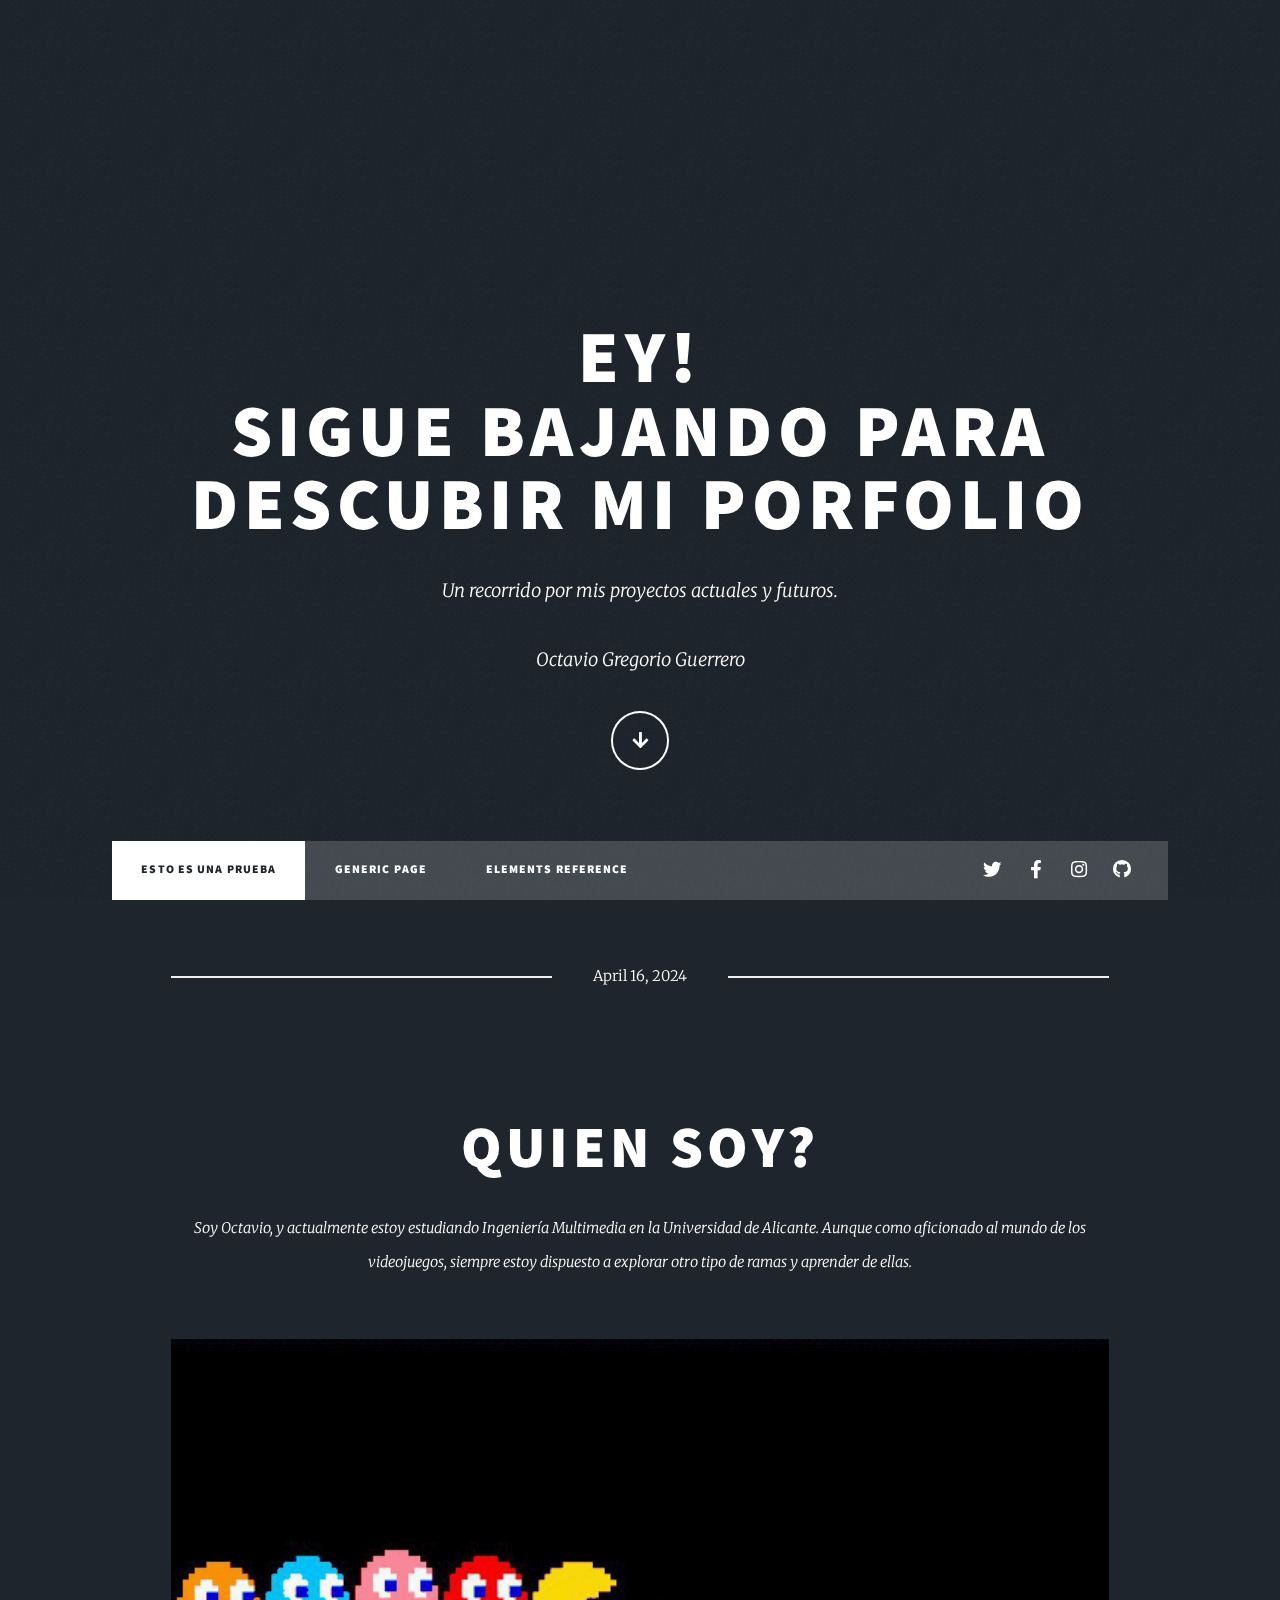
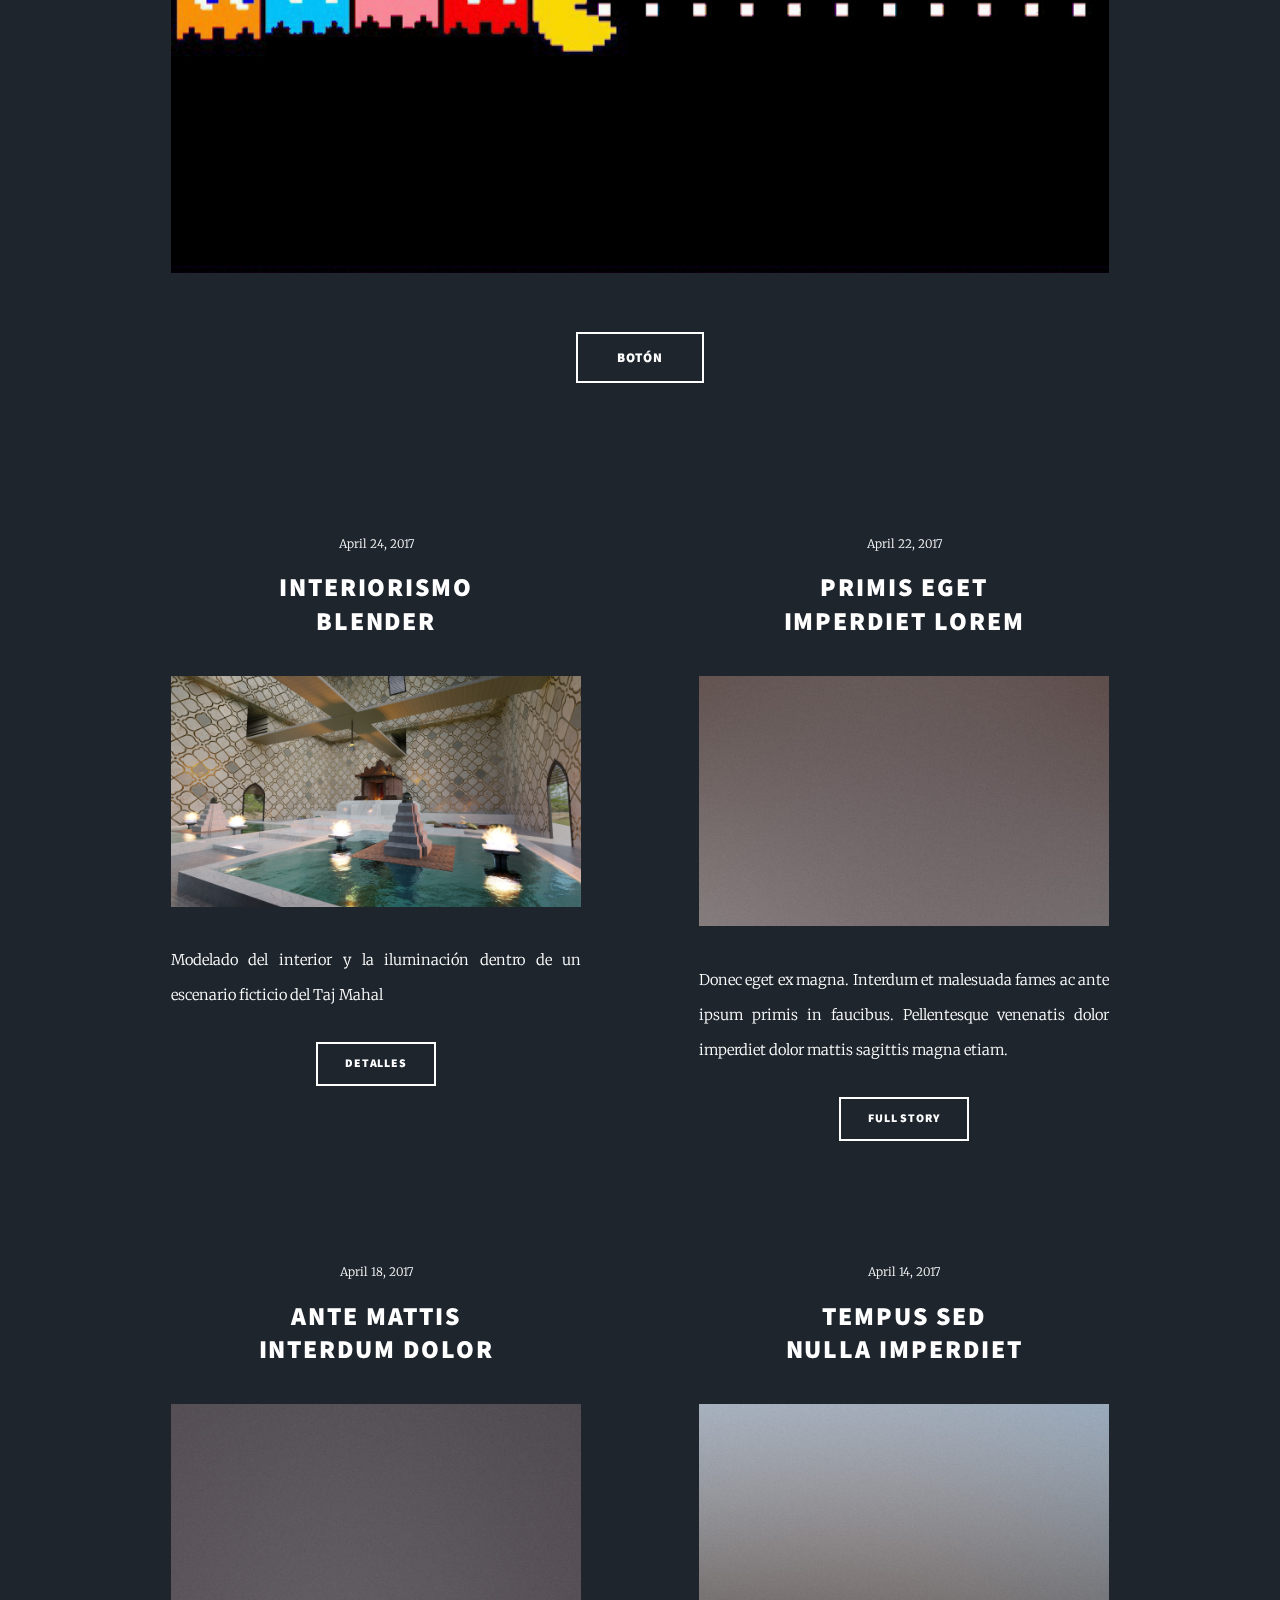
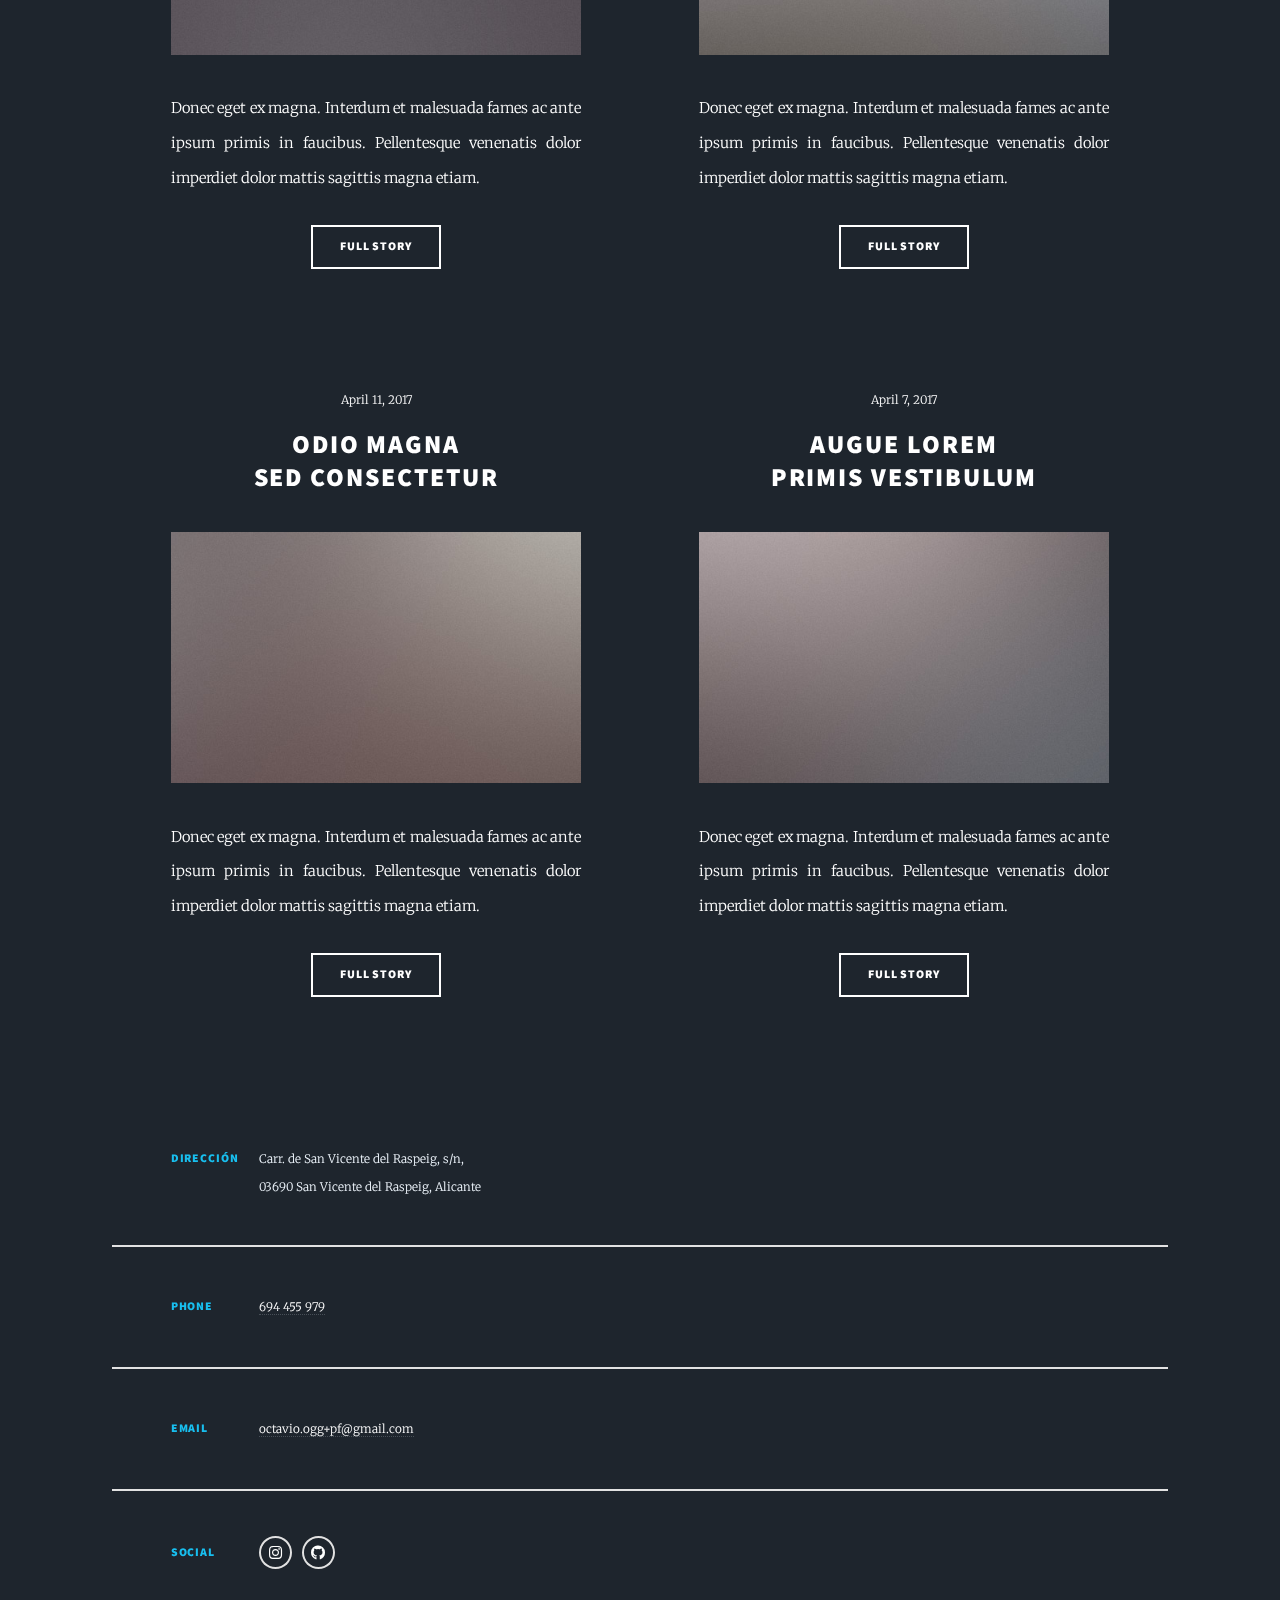
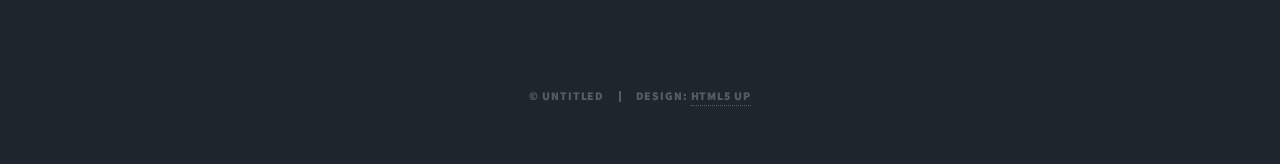
==== index.html @ f4e2009d "Edición de colores, creación de links, y limpieza de código" ====
<!DOCTYPE HTML>
<!--
	Massively by HTML5 UP
	html5up.net | @ajlkn
	Free for personal and commercial use under the CCA 3.0 license (html5up.net/license)
-->
<html>
	<head>
		<title>OctavioGG</title>
		<meta charset="utf-8" />
		<meta name="viewport" content="width=device-width, initial-scale=1, user-scalable=no" />
		<link rel="stylesheet" href="assets/css/main.css" />
		<noscript><link rel="stylesheet" href="assets/css/noscript.css" /></noscript>
	</head>
	<body class="is-preload">

		<!-- Wrapper -->
			<div id="wrapper" class="fade-in">

				<!-- Intro -->
					<div id="intro">
						<h1>Ey!<br />
						Sigue bajando para descubir mi porfolio</h1>
						<p>Un recorrido por mis proyectos actuales y futuros.</p>
						<p>Octavio Gregorio Guerrero</p>
						<ul class="actions">
							<li><a href="#header" class="button icon solid solo fa-arrow-down scrolly">Continue</a></li>
						</ul>
					</div>

				<!-- Header -->
					<header id="header">
						<a href="index.html" class="logo">OctavioGG</a>
					</header>

				<!-- Nav -->
					<nav id="nav">
						<ul class="links">
							<li class="active"><a href="index.html">Esto es una Prueba</a></li>
							<li><a href="generic.html">Generic Page</a></li>
							<li><a href="elements.html">Elements Reference</a></li>
						</ul>
						<ul class="icons">
							<li><a href="#" class="icon brands fa-twitter"><span class="label">Twitter</span></a></li>
							<li><a href="#" class="icon brands fa-facebook-f"><span class="label">Facebook</span></a></li>
							<li><a href="#" class="icon brands fa-instagram"><span class="label">Instagram</span></a></li>
							<li><a href="#" class="icon brands fa-github"><span class="label">GitHub</span></a></li>
						</ul>
					</nav>

				<!-- Main -->
					<div id="main">

						<!-- Featured Post -->
							<article class="post featured">
								<header class="major">
									<span class="date">April 16, 2024</span>
									<h2><a href="#">
									<br />
									Quien soy?</a></h2>
									<p>Soy Octavio, y actualmente estoy estudiando Ingeniería Multimedia en la Universidad de Alicante. Aunque como aficionado al mundo de los videojuegos, siempre estoy dispuesto a explorar otro tipo de ramas y aprender de ellas.</p>
								</header>
								<a href="#" class="image main"><img src="gif/Pacman.gif" alt="" /></a>
								<ul class="actions special">
									<li><a href="#" class="button large">Botón</a></li>
								</ul>
							</article>

						<!-- Posts -->
							<section class="posts">
								<article>
									<header>
										<span class="date">April 24, 2017</span>
										<h2><a href="#">Interiorismo<br />
										Blender</a></h2>
									</header>
									<a href="#" class="image fit"><img src="images/dia1.jpg" alt="" /></a>
									<p>Modelado del interior y la iluminación dentro de un escenario ficticio del Taj Mahal</p>
									<ul class="actions special">
										<li><a href="#" class="button">Detalles</a></li>
									</ul>
								</article>
								<article>
									<header>
										<span class="date">April 22, 2017</span>
										<h2><a href="#">Primis eget<br />
										imperdiet lorem</a></h2>
									</header>
									<a href="#" class="image fit"><img src="images/pic03.jpg" alt="" /></a>
									<p>Donec eget ex magna. Interdum et malesuada fames ac ante ipsum primis in faucibus. Pellentesque venenatis dolor imperdiet dolor mattis sagittis magna etiam.</p>
									<ul class="actions special">
										<li><a href="#" class="button">Full Story</a></li>
									</ul>
								</article>
								<article>
									<header>
										<span class="date">April 18, 2017</span>
										<h2><a href="#">Ante mattis<br />
										interdum dolor</a></h2>
									</header>
									<a href="#" class="image fit"><img src="images/pic04.jpg" alt="" /></a>
									<p>Donec eget ex magna. Interdum et malesuada fames ac ante ipsum primis in faucibus. Pellentesque venenatis dolor imperdiet dolor mattis sagittis magna etiam.</p>
									<ul class="actions special">
										<li><a href="#" class="button">Full Story</a></li>
									</ul>
								</article>
								<article>
									<header>
										<span class="date">April 14, 2017</span>
										<h2><a href="#">Tempus sed<br />
										nulla imperdiet</a></h2>
									</header>
									<a href="#" class="image fit"><img src="images/pic05.jpg" alt="" /></a>
									<p>Donec eget ex magna. Interdum et malesuada fames ac ante ipsum primis in faucibus. Pellentesque venenatis dolor imperdiet dolor mattis sagittis magna etiam.</p>
									<ul class="actions special">
										<li><a href="#" class="button">Full Story</a></li>
									</ul>
								</article>
								<article>
									<header>
										<span class="date">April 11, 2017</span>
										<h2><a href="#">Odio magna<br />
										sed consectetur</a></h2>
									</header>
									<a href="#" class="image fit"><img src="images/pic06.jpg" alt="" /></a>
									<p>Donec eget ex magna. Interdum et malesuada fames ac ante ipsum primis in faucibus. Pellentesque venenatis dolor imperdiet dolor mattis sagittis magna etiam.</p>
									<ul class="actions special">
										<li><a href="#" class="button">Full Story</a></li>
									</ul>
								</article>
								<article>
									<header>
										<span class="date">April 7, 2017</span>
										<h2><a href="#">Augue lorem<br />
										primis vestibulum</a></h2>
									</header>
									<a href="#" class="image fit"><img src="images/pic07.jpg" alt="" /></a>
									<p>Donec eget ex magna. Interdum et malesuada fames ac ante ipsum primis in faucibus. Pellentesque venenatis dolor imperdiet dolor mattis sagittis magna etiam.</p>
									<ul class="actions special">
										<li><a href="#" class="button">Full Story</a></li>
									</ul>
								</article>
							</section>
							<br>
							

						<!-- Footer -->
							<!-- <footer> -->
								<!-- <div class="pagination"> -->
									<!--<a href="#" class="previous">Prev</a>-->
									<!-- <a href="#" class="page active">1</a> -->
									<!-- <a href="#" class="page">2</a> -->
									<!-- <a href="#" class="page">3</a> -->
									<!-- <span class="extra">&hellip;</span> -->
									<!-- <a href="#" class="page">8</a> -->
									<!-- <a href="#" class="page">9</a> -->
									<!-- <a href="#" class="page">10</a> -->
									<!-- <a href="#" class="next">Next</a> -->
								<!-- </div> -->
							<!-- </footer> -->

					</div>

				<!-- Footer -->
					<footer id="footer">
						<section class="split contact">
							<section class="alt">
								<h3>Dirección</h3>
								<p>Carr. de San Vicente del Raspeig, s/n,<br />
									03690 San Vicente del Raspeig, Alicante</p>
							</section>
							<section>
								<h3>Phone</h3>
								<p><a href="tel:+34694455979">694 455 979</a></p>
							</section>
							<section>
								<h3>Email</h3>
								<p><a href="mailto:octavio.ogg+pf@gmail.com?Subject=¿Tienes%20alguna%20duda?%20Cuéntamelo↓">octavio.ogg+pf@gmail.com</a></p>
							</section>
							<section>
								<h3>Social</h3>
								<ul class="icons alt">
									<!-- <li><a href="#" class="icon brands alt fa-twitter"><span class="label">Twitter</span></a></li> -->
									<!-- <li><a href="#" class="icon brands alt fa-facebook-f"><span class="label">Facebook</span></a></li> -->
									<li><a href="https://instagram.com/octa815" class="icon brands alt fa-instagram"><span class="label">Instagram</span></a></li>
									<li><a href="https://github.com/octa815" class="icon brands alt fa-github"><span class="label">GitHub</span></a></li>
								</ul>
							</section>
						</section>
					</footer>

				<!-- Copyright -->
					<div id="copyright">
						<ul><li>&copy; Untitled</li><li>Design: <a href="https://html5up.net">HTML5 UP</a></li></ul>
					</div>

			</div>

		<!-- Scripts -->
			<script src="assets/js/jquery.min.js"></script>
			<script src="assets/js/jquery.scrollex.min.js"></script>
			<script src="assets/js/jquery.scrolly.min.js"></script>
			<script src="assets/js/browser.min.js"></script>
			<script src="assets/js/breakpoints.min.js"></script>
			<script src="assets/js/util.js"></script>
			<script src="assets/js/main.js"></script>

	</body>
</html>
---- assets/css/main.css ----
@import url(fontawesome-all.min.css);
@import url("https://fonts.googleapis.com/css?family=Merriweather:300,700,300italic,700italic|Source+Sans+Pro:900");

/*
	Massively by HTML5 UP
	html5up.net | @ajlkn
	Free for personal and commercial use under the CCA 3.0 license (html5up.net/license)
*/

html, body, div, span, applet, object,
iframe, h1, h2, h3, h4, h5, h6, p, blockquote,
pre, a, abbr, acronym, address, big, cite,
code, del, dfn, em, img, ins, kbd, q, s, samp,
small, strike, strong, sub, sup, tt, var, b,
u, i, center, dl, dt, dd, ol, ul, li, fieldset,
form, label, legend, table, caption, tbody,
tfoot, thead, tr, th, td, article, aside,
canvas, details, embed, figure, figcaption,
footer, header, hgroup, menu, nav, output, ruby,
section, summary, time, mark, audio, video {
	margin: 0;
	padding: 0;
	border: 0;
	font-size: 100%;
	font: inherit;
	vertical-align: baseline;
	cursor: url(../images/glitch.png),auto;}

article, aside, details, figcaption, figure,
footer, header, hgroup, menu, nav, section {
	display: block;}

body {
	line-height: 1;
	cursor: url(../images/glitch.png),auto;
}

ol, ul {
	list-style: none;
}

blockquote, q {
	quotes: none;
}

	blockquote:before, blockquote:after, q:before, q:after {
		content: '';
		content: none;
	}

table {
	border-collapse: collapse;
	border-spacing: 0;
}

body {
	-webkit-text-size-adjust: none;
}

mark {
	background-color: transparent;
	color: inherit;
}

input::-moz-focus-inner {
	border: 0;
	padding: 0;
}

input, select, textarea {
	-moz-appearance: none;
	-webkit-appearance: none;
	-ms-appearance: none;
	appearance: none;
}

/* Basic */

	@-ms-viewport {
		width: device-width;
	}

	body {
		-ms-overflow-style: scrollbar;
	}

	@media screen and (max-width: 480px) {

		html, body {
			min-width: 320px;
		}

	}

	html {
		box-sizing: border-box;
	}

	*, *:before, *:after {
		box-sizing: inherit;
	}

	body {
		background-color: #1e252d;
	}

		body.is-preload *, body.is-preload *:before, body.is-preload *:after {
			-moz-animation: none !important;
			-webkit-animation: none !important;
			-ms-animation: none !important;
			animation: none !important;
			-moz-transition: none !important;
			-webkit-transition: none !important;
			-ms-transition: none !important;
			transition: none !important;
		}

/* Type */

	html {
		font-size: 16pt;
	}

		@media screen and (max-width: 1680px) {

			html {
				font-size: 12pt;
			}

		}

		@media screen and (max-width: 1280px) {

			html {
				font-size: 11pt;
			}

		}

		@media screen and (max-width: 360px) {

			html {
				font-size: 10pt;
			}

		}

	body {
		color: #ffffff;
	}

	body, input, select, textarea {
		font-family: "Merriweather", Georgia, serif;
		font-weight: 300;
		font-size: 1rem;
		line-height: 2.375;
	}

	a {
		-moz-transition: color 0.2s ease-in-out, background-color 0.2s ease-in-out, border-color 0.2s ease-in-out, box-shadow 0.2s ease-in-out;
		-webkit-transition: color 0.2s ease-in-out, background-color 0.2s ease-in-out, border-color 0.2s ease-in-out, box-shadow 0.2s ease-in-out;
		-ms-transition: color 0.2s ease-in-out, background-color 0.2s ease-in-out, border-color 0.2s ease-in-out, box-shadow 0.2s ease-in-out;
		transition: color 0.2s ease-in-out, background-color 0.2s ease-in-out, border-color 0.2s ease-in-out, box-shadow 0.2s ease-in-out;
		border-bottom: dotted 1px;
		text-decoration: none;
	}

		a:hover {
			border-bottom-color: transparent;
		}

	strong, b {
		font-weight: 600;
	}

	em, i {
		font-style: italic;
	}

	p {
		text-align: justify;
		margin: 0 0 2rem 0;
	}

	h1, h2, h3, h4, h5, h6 {
		font-family: "Source Sans Pro", Helvetica, sans-serif;
		font-weight: 900;
		line-height: 1.5;
		letter-spacing: 0.075em;
		text-transform: uppercase;
		margin: 0 0 1rem 0;
	}

		h1 a, h2 a, h3 a, h4 a, h5 a, h6 a {
			border-bottom: 0;
			color: inherit;
			text-decoration: none;
		}

	h1 {
		font-size: 4rem;
		line-height: 1.1;
		margin: 0 0 2rem 0;
	}

	h2 {
		font-size: 1.75rem;
		line-height: 1.3;
		margin: 0 0 1.5rem 0;
	}

	h3 {
		font-size: 1.25rem;
		margin: 0 0 1.5rem 0;
	}

	h4 {
		font-size: 1rem;
	}

	h5 {
		font-size: 0.9rem;
	}

	h6 {
		font-size: 0.8rem;
	}

	sub {
		font-size: 0.8rem;
		position: relative;
		top: 0.5rem;
	}

	sup {
		font-size: 0.8rem;
		position: relative;
		top: -0.5rem;
	}

	blockquote {
		border-left: solid 4px;
		font-style: italic;
		margin: 0 0 2rem 0;
		padding: 0.5rem 0 0.5rem 2rem;
	}

	code {
		border: solid 2px;
		font-family: "Courier New", monospace;
		font-size: 0.9rem;
		margin: 0 0.25rem;
		padding: 0.25rem 0.65rem;
	}

	pre {
		-webkit-overflow-scrolling: touch;
		font-family: "Courier New", monospace;
		font-size: 0.9rem;
		margin: 0 0 2rem 0;
	}

		pre code {
			display: block;
			line-height: 1.75;
			padding: 1rem 1.5rem;
			overflow-x: auto;
		}

	hr {
		border: 0;
		border-bottom: solid 2px;
		margin: 3rem 0;
	}

		hr.major {
			margin: 5rem 0;
		}

	.align-left {
		text-align: left;
	}

	.align-center {
		text-align: center;
	}

	.align-right {
		text-align: right;
	}

	input, select, textarea {
		color: #212931;
	}

	a {
		color: #ffffff;/*TODO: Color menu*/
		border-bottom-color: rgba(33, 41, 49, 0.5);
	}

		a:hover {
			border-bottom-color: transparent;
			color: #5b8d9c !important;
		}

	strong, b {
		color: #212931;
	}

	h1, h2, h3, h4, h5, h6 {
		color: #ffffff;
	}

	blockquote {
		border-left-color: #eeeeee;
	}

	code {
		background: rgba(220, 220, 220, 0.25);
		border-color: #eeeeee;
	}

	hr {
		border-bottom-color: #eeeeee;
	}

/* Row */

	.row {
		display: flex;
		flex-wrap: wrap;
		box-sizing: border-box;
		align-items: stretch;
	}

		.row > * {
			box-sizing: border-box;
		}

		.row.gtr-uniform > * > :last-child {
			margin-bottom: 0;
		}

		.row.aln-left {
			justify-content: flex-start;
		}

		.row.aln-center {
			justify-content: center;
		}

		.row.aln-right {
			justify-content: flex-end;
		}

		.row.aln-top {
			align-items: flex-start;
		}

		.row.aln-middle {
			align-items: center;
		}

		.row.aln-bottom {
			align-items: flex-end;
		}

		.row > .imp {
			order: -1;
		}

		.row > .col-1 {
			width: 8.33333%;
		}

		.row > .off-1 {
			margin-left: 8.33333%;
		}

		.row > .col-2 {
			width: 16.66667%;
		}

		.row > .off-2 {
			margin-left: 16.66667%;
		}

		.row > .col-3 {
			width: 25%;
		}

		.row > .off-3 {
			margin-left: 25%;
		}

		.row > .col-4 {
			width: 33.33333%;
		}

		.row > .off-4 {
			margin-left: 33.33333%;
		}

		.row > .col-5 {
			width: 41.66667%;
		}

		.row > .off-5 {
			margin-left: 41.66667%;
		}

		.row > .col-6 {
			width: 50%;
		}

		.row > .off-6 {
			margin-left: 50%;
		}

		.row > .col-7 {
			width: 58.33333%;
		}

		.row > .off-7 {
			margin-left: 58.33333%;
		}

		.row > .col-8 {
			width: 66.66667%;
		}

		.row > .off-8 {
			margin-left: 66.66667%;
		}

		.row > .col-9 {
			width: 75%;
		}

		.row > .off-9 {
			margin-left: 75%;
		}

		.row > .col-10 {
			width: 83.33333%;
		}

		.row > .off-10 {
			margin-left: 83.33333%;
		}

		.row > .col-11 {
			width: 91.66667%;
		}

		.row > .off-11 {
			margin-left: 91.66667%;
		}

		.row > .col-12 {
			width: 100%;
		}

		.row > .off-12 {
			margin-left: 100%;
		}

		.row.gtr-0 {
			margin-top: 0;
			margin-left: 0rem;
		}

			.row.gtr-0 > * {
				padding: 0 0 0 0rem;
			}

			.row.gtr-0.gtr-uniform {
				margin-top: 0rem;
			}

				.row.gtr-0.gtr-uniform > * {
					padding-top: 0rem;
				}

		.row.gtr-25 {
			margin-top: 0;
			margin-left: -0.375rem;
		}

			.row.gtr-25 > * {
				padding: 0 0 0 0.375rem;
			}

			.row.gtr-25.gtr-uniform {
				margin-top: -0.375rem;
			}

				.row.gtr-25.gtr-uniform > * {
					padding-top: 0.375rem;
				}

		.row.gtr-50 {
			margin-top: 0;
			margin-left: -0.75rem;
		}

			.row.gtr-50 > * {
				padding: 0 0 0 0.75rem;
			}

			.row.gtr-50.gtr-uniform {
				margin-top: -0.75rem;
			}

				.row.gtr-50.gtr-uniform > * {
					padding-top: 0.75rem;
				}

		.row {
			margin-top: 0;
			margin-left: -1.5rem;
		}

			.row > * {
				padding: 0 0 0 1.5rem;
			}

			.row.gtr-uniform {
				margin-top: -1.5rem;
			}

				.row.gtr-uniform > * {
					padding-top: 1.5rem;
				}

		.row.gtr-150 {
			margin-top: 0;
			margin-left: -2.25rem;
		}

			.row.gtr-150 > * {
				padding: 0 0 0 2.25rem;
			}

			.row.gtr-150.gtr-uniform {
				margin-top: -2.25rem;
			}

				.row.gtr-150.gtr-uniform > * {
					padding-top: 2.25rem;
				}

		.row.gtr-200 {
			margin-top: 0;
			margin-left: -3rem;
		}

			.row.gtr-200 > * {
				padding: 0 0 0 3rem;
			}

			.row.gtr-200.gtr-uniform {
				margin-top: -3rem;
			}

				.row.gtr-200.gtr-uniform > * {
					padding-top: 3rem;
				}

		@media screen and (max-width: 1680px) {

			.row {
				display: flex;
				flex-wrap: wrap;
				box-sizing: border-box;
				align-items: stretch;
			}

				.row > * {
					box-sizing: border-box;
				}

				.row.gtr-uniform > * > :last-child {
					margin-bottom: 0;
				}

				.row.aln-left {
					justify-content: flex-start;
				}

				.row.aln-center {
					justify-content: center;
				}

				.row.aln-right {
					justify-content: flex-end;
				}

				.row.aln-top {
					align-items: flex-start;
				}

				.row.aln-middle {
					align-items: center;
				}

				.row.aln-bottom {
					align-items: flex-end;
				}

				.row > .imp-xlarge {
					order: -1;
				}

				.row > .col-1-xlarge {
					width: 8.33333%;
				}

				.row > .off-1-xlarge {
					margin-left: 8.33333%;
				}

				.row > .col-2-xlarge {
					width: 16.66667%;
				}

				.row > .off-2-xlarge {
					margin-left: 16.66667%;
				}

				.row > .col-3-xlarge {
					width: 25%;
				}

				.row > .off-3-xlarge {
					margin-left: 25%;
				}

				.row > .col-4-xlarge {
					width: 33.33333%;
				}

				.row > .off-4-xlarge {
					margin-left: 33.33333%;
				}

				.row > .col-5-xlarge {
					width: 41.66667%;
				}

				.row > .off-5-xlarge {
					margin-left: 41.66667%;
				}

				.row > .col-6-xlarge {
					width: 50%;
				}

				.row > .off-6-xlarge {
					margin-left: 50%;
				}

				.row > .col-7-xlarge {
					width: 58.33333%;
				}

				.row > .off-7-xlarge {
					margin-left: 58.33333%;
				}

				.row > .col-8-xlarge {
					width: 66.66667%;
				}

				.row > .off-8-xlarge {
					margin-left: 66.66667%;
				}

				.row > .col-9-xlarge {
					width: 75%;
				}

				.row > .off-9-xlarge {
					margin-left: 75%;
				}

				.row > .col-10-xlarge {
					width: 83.33333%;
				}

				.row > .off-10-xlarge {
					margin-left: 83.33333%;
				}

				.row > .col-11-xlarge {
					width: 91.66667%;
				}

				.row > .off-11-xlarge {
					margin-left: 91.66667%;
				}

				.row > .col-12-xlarge {
					width: 100%;
				}

				.row > .off-12-xlarge {
					margin-left: 100%;
				}

				.row.gtr-0 {
					margin-top: 0;
					margin-left: 0rem;
				}

					.row.gtr-0 > * {
						padding: 0 0 0 0rem;
					}

					.row.gtr-0.gtr-uniform {
						margin-top: 0rem;
					}

						.row.gtr-0.gtr-uniform > * {
							padding-top: 0rem;
						}

				.row.gtr-25 {
					margin-top: 0;
					margin-left: -0.375rem;
				}

					.row.gtr-25 > * {
						padding: 0 0 0 0.375rem;
					}

					.row.gtr-25.gtr-uniform {
						margin-top: -0.375rem;
					}

						.row.gtr-25.gtr-uniform > * {
							padding-top: 0.375rem;
						}

				.row.gtr-50 {
					margin-top: 0;
					margin-left: -0.75rem;
				}

					.row.gtr-50 > * {
						padding: 0 0 0 0.75rem;
					}

					.row.gtr-50.gtr-uniform {
						margin-top: -0.75rem;
					}

						.row.gtr-50.gtr-uniform > * {
							padding-top: 0.75rem;
						}

				.row {
					margin-top: 0;
					margin-left: -1.5rem;
				}

					.row > * {
						padding: 0 0 0 1.5rem;
					}

					.row.gtr-uniform {
						margin-top: -1.5rem;
					}

						.row.gtr-uniform > * {
							padding-top: 1.5rem;
						}

				.row.gtr-150 {
					margin-top: 0;
					margin-left: -2.25rem;
				}

					.row.gtr-150 > * {
						padding: 0 0 0 2.25rem;
					}

					.row.gtr-150.gtr-uniform {
						margin-top: -2.25rem;
					}

						.row.gtr-150.gtr-uniform > * {
							padding-top: 2.25rem;
						}

				.row.gtr-200 {
					margin-top: 0;
					margin-left: -3rem;
				}

					.row.gtr-200 > * {
						padding: 0 0 0 3rem;
					}

					.row.gtr-200.gtr-uniform {
						margin-top: -3rem;
					}

						.row.gtr-200.gtr-uniform > * {
							padding-top: 3rem;
						}

		}

		@media screen and (max-width: 1280px) {

			.row {
				display: flex;
				flex-wrap: wrap;
				box-sizing: border-box;
				align-items: stretch;
			}

				.row > * {
					box-sizing: border-box;
				}

				.row.gtr-uniform > * > :last-child {
					margin-bottom: 0;
				}

				.row.aln-left {
					justify-content: flex-start;
				}

				.row.aln-center {
					justify-content: center;
				}

				.row.aln-right {
					justify-content: flex-end;
				}

				.row.aln-top {
					align-items: flex-start;
				}

				.row.aln-middle {
					align-items: center;
				}

				.row.aln-bottom {
					align-items: flex-end;
				}

				.row > .imp-large {
					order: -1;
				}

				.row > .col-1-large {
					width: 8.33333%;
				}

				.row > .off-1-large {
					margin-left: 8.33333%;
				}

				.row > .col-2-large {
					width: 16.66667%;
				}

				.row > .off-2-large {
					margin-left: 16.66667%;
				}

				.row > .col-3-large {
					width: 25%;
				}

				.row > .off-3-large {
					margin-left: 25%;
				}

				.row > .col-4-large {
					width: 33.33333%;
				}

				.row > .off-4-large {
					margin-left: 33.33333%;
				}

				.row > .col-5-large {
					width: 41.66667%;
				}

				.row > .off-5-large {
					margin-left: 41.66667%;
				}

				.row > .col-6-large {
					width: 50%;
				}

				.row > .off-6-large {
					margin-left: 50%;
				}

				.row > .col-7-large {
					width: 58.33333%;
				}

				.row > .off-7-large {
					margin-left: 58.33333%;
				}

				.row > .col-8-large {
					width: 66.66667%;
				}

				.row > .off-8-large {
					margin-left: 66.66667%;
				}

				.row > .col-9-large {
					width: 75%;
				}

				.row > .off-9-large {
					margin-left: 75%;
				}

				.row > .col-10-large {
					width: 83.33333%;
				}

				.row > .off-10-large {
					margin-left: 83.33333%;
				}

				.row > .col-11-large {
					width: 91.66667%;
				}

				.row > .off-11-large {
					margin-left: 91.66667%;
				}

				.row > .col-12-large {
					width: 100%;
				}

				.row > .off-12-large {
					margin-left: 100%;
				}

				.row.gtr-0 {
					margin-top: 0;
					margin-left: 0rem;
				}

					.row.gtr-0 > * {
						padding: 0 0 0 0rem;
					}

					.row.gtr-0.gtr-uniform {
						margin-top: 0rem;
					}

						.row.gtr-0.gtr-uniform > * {
							padding-top: 0rem;
						}

				.row.gtr-25 {
					margin-top: 0;
					margin-left: -0.375rem;
				}

					.row.gtr-25 > * {
						padding: 0 0 0 0.375rem;
					}

					.row.gtr-25.gtr-uniform {
						margin-top: -0.375rem;
					}

						.row.gtr-25.gtr-uniform > * {
							padding-top: 0.375rem;
						}

				.row.gtr-50 {
					margin-top: 0;
					margin-left: -0.75rem;
				}

					.row.gtr-50 > * {
						padding: 0 0 0 0.75rem;
					}

					.row.gtr-50.gtr-uniform {
						margin-top: -0.75rem;
					}

						.row.gtr-50.gtr-uniform > * {
							padding-top: 0.75rem;
						}

				.row {
					margin-top: 0;
					margin-left: -1.5rem;
				}

					.row > * {
						padding: 0 0 0 1.5rem;
					}

					.row.gtr-uniform {
						margin-top: -1.5rem;
					}

						.row.gtr-uniform > * {
							padding-top: 1.5rem;
						}

				.row.gtr-150 {
					margin-top: 0;
					margin-left: -2.25rem;
				}

					.row.gtr-150 > * {
						padding: 0 0 0 2.25rem;
					}

					.row.gtr-150.gtr-uniform {
						margin-top: -2.25rem;
					}

						.row.gtr-150.gtr-uniform > * {
							padding-top: 2.25rem;
						}

				.row.gtr-200 {
					margin-top: 0;
					margin-left: -3rem;
				}

					.row.gtr-200 > * {
						padding: 0 0 0 3rem;
					}

					.row.gtr-200.gtr-uniform {
						margin-top: -3rem;
					}

						.row.gtr-200.gtr-uniform > * {
							padding-top: 3rem;
						}

		}

		@media screen and (max-width: 980px) {

			.row {
				display: flex;
				flex-wrap: wrap;
				box-sizing: border-box;
				align-items: stretch;
			}

				.row > * {
					box-sizing: border-box;
				}

				.row.gtr-uniform > * > :last-child {
					margin-bottom: 0;
				}

				.row.aln-left {
					justify-content: flex-start;
				}

				.row.aln-center {
					justify-content: center;
				}

				.row.aln-right {
					justify-content: flex-end;
				}

				.row.aln-top {
					align-items: flex-start;
				}

				.row.aln-middle {
					align-items: center;
				}

				.row.aln-bottom {
					align-items: flex-end;
				}

				.row > .imp-medium {
					order: -1;
				}

				.row > .col-1-medium {
					width: 8.33333%;
				}

				.row > .off-1-medium {
					margin-left: 8.33333%;
				}

				.row > .col-2-medium {
					width: 16.66667%;
				}

				.row > .off-2-medium {
					margin-left: 16.66667%;
				}

				.row > .col-3-medium {
					width: 25%;
				}

				.row > .off-3-medium {
					margin-left: 25%;
				}

				.row > .col-4-medium {
					width: 33.33333%;
				}

				.row > .off-4-medium {
					margin-left: 33.33333%;
				}

				.row > .col-5-medium {
					width: 41.66667%;
				}

				.row > .off-5-medium {
					margin-left: 41.66667%;
				}

				.row > .col-6-medium {
					width: 50%;
				}

				.row > .off-6-medium {
					margin-left: 50%;
				}

				.row > .col-7-medium {
					width: 58.33333%;
				}

				.row > .off-7-medium {
					margin-left: 58.33333%;
				}

				.row > .col-8-medium {
					width: 66.66667%;
				}

				.row > .off-8-medium {
					margin-left: 66.66667%;
				}

				.row > .col-9-medium {
					width: 75%;
				}

				.row > .off-9-medium {
					margin-left: 75%;
				}

				.row > .col-10-medium {
					width: 83.33333%;
				}

				.row > .off-10-medium {
					margin-left: 83.33333%;
				}

				.row > .col-11-medium {
					width: 91.66667%;
				}

				.row > .off-11-medium {
					margin-left: 91.66667%;
				}

				.row > .col-12-medium {
					width: 100%;
				}

				.row > .off-12-medium {
					margin-left: 100%;
				}

				.row.gtr-0 {
					margin-top: 0;
					margin-left: 0rem;
				}

					.row.gtr-0 > * {
						padding: 0 0 0 0rem;
					}

					.row.gtr-0.gtr-uniform {
						margin-top: 0rem;
					}

						.row.gtr-0.gtr-uniform > * {
							padding-top: 0rem;
						}

				.row.gtr-25 {
					margin-top: 0;
					margin-left: -0.375rem;
				}

					.row.gtr-25 > * {
						padding: 0 0 0 0.375rem;
					}

					.row.gtr-25.gtr-uniform {
						margin-top: -0.375rem;
					}

						.row.gtr-25.gtr-uniform > * {
							padding-top: 0.375rem;
						}

				.row.gtr-50 {
					margin-top: 0;
					margin-left: -0.75rem;
				}

					.row.gtr-50 > * {
						padding: 0 0 0 0.75rem;
					}

					.row.gtr-50.gtr-uniform {
						margin-top: -0.75rem;
					}

						.row.gtr-50.gtr-uniform > * {
							padding-top: 0.75rem;
						}

				.row {
					margin-top: 0;
					margin-left: -1.5rem;
				}

					.row > * {
						padding: 0 0 0 1.5rem;
					}

					.row.gtr-uniform {
						margin-top: -1.5rem;
					}

						.row.gtr-uniform > * {
							padding-top: 1.5rem;
						}

				.row.gtr-150 {
					margin-top: 0;
					margin-left: -2.25rem;
				}

					.row.gtr-150 > * {
						padding: 0 0 0 2.25rem;
					}

					.row.gtr-150.gtr-uniform {
						margin-top: -2.25rem;
					}

						.row.gtr-150.gtr-uniform > * {
							padding-top: 2.25rem;
						}

				.row.gtr-200 {
					margin-top: 0;
					margin-left: -3rem;
				}

					.row.gtr-200 > * {
						padding: 0 0 0 3rem;
					}

					.row.gtr-200.gtr-uniform {
						margin-top: -3rem;
					}

						.row.gtr-200.gtr-uniform > * {
							padding-top: 3rem;
						}

		}

		@media screen and (max-width: 736px) {

			.row {
				display: flex;
				flex-wrap: wrap;
				box-sizing: border-box;
				align-items: stretch;
			}

				.row > * {
					box-sizing: border-box;
				}

				.row.gtr-uniform > * > :last-child {
					margin-bottom: 0;
				}

				.row.aln-left {
					justify-content: flex-start;
				}

				.row.aln-center {
					justify-content: center;
				}

				.row.aln-right {
					justify-content: flex-end;
				}

				.row.aln-top {
					align-items: flex-start;
				}

				.row.aln-middle {
					align-items: center;
				}

				.row.aln-bottom {
					align-items: flex-end;
				}

				.row > .imp-small {
					order: -1;
				}

				.row > .col-1-small {
					width: 8.33333%;
				}

				.row > .off-1-small {
					margin-left: 8.33333%;
				}

				.row > .col-2-small {
					width: 16.66667%;
				}

				.row > .off-2-small {
					margin-left: 16.66667%;
				}

				.row > .col-3-small {
					width: 25%;
				}

				.row > .off-3-small {
					margin-left: 25%;
				}

				.row > .col-4-small {
					width: 33.33333%;
				}

				.row > .off-4-small {
					margin-left: 33.33333%;
				}

				.row > .col-5-small {
					width: 41.66667%;
				}

				.row > .off-5-small {
					margin-left: 41.66667%;
				}

				.row > .col-6-small {
					width: 50%;
				}

				.row > .off-6-small {
					margin-left: 50%;
				}

				.row > .col-7-small {
					width: 58.33333%;
				}

				.row > .off-7-small {
					margin-left: 58.33333%;
				}

				.row > .col-8-small {
					width: 66.66667%;
				}

				.row > .off-8-small {
					margin-left: 66.66667%;
				}

				.row > .col-9-small {
					width: 75%;
				}

				.row > .off-9-small {
					margin-left: 75%;
				}

				.row > .col-10-small {
					width: 83.33333%;
				}

				.row > .off-10-small {
					margin-left: 83.33333%;
				}

				.row > .col-11-small {
					width: 91.66667%;
				}

				.row > .off-11-small {
					margin-left: 91.66667%;
				}

				.row > .col-12-small {
					width: 100%;
				}

				.row > .off-12-small {
					margin-left: 100%;
				}

				.row.gtr-0 {
					margin-top: 0;
					margin-left: 0rem;
				}

					.row.gtr-0 > * {
						padding: 0 0 0 0rem;
					}

					.row.gtr-0.gtr-uniform {
						margin-top: 0rem;
					}

						.row.gtr-0.gtr-uniform > * {
							padding-top: 0rem;
						}

				.row.gtr-25 {
					margin-top: 0;
					margin-left: -0.375rem;
				}

					.row.gtr-25 > * {
						padding: 0 0 0 0.375rem;
					}

					.row.gtr-25.gtr-uniform {
						margin-top: -0.375rem;
					}

						.row.gtr-25.gtr-uniform > * {
							padding-top: 0.375rem;
						}

				.row.gtr-50 {
					margin-top: 0;
					margin-left: -0.75rem;
				}

					.row.gtr-50 > * {
						padding: 0 0 0 0.75rem;
					}

					.row.gtr-50.gtr-uniform {
						margin-top: -0.75rem;
					}

						.row.gtr-50.gtr-uniform > * {
							padding-top: 0.75rem;
						}

				.row {
					margin-top: 0;
					margin-left: -1.5rem;
				}

					.row > * {
						padding: 0 0 0 1.5rem;
					}

					.row.gtr-uniform {
						margin-top: -1.5rem;
					}

						.row.gtr-uniform > * {
							padding-top: 1.5rem;
						}

				.row.gtr-150 {
					margin-top: 0;
					margin-left: -2.25rem;
				}

					.row.gtr-150 > * {
						padding: 0 0 0 2.25rem;
					}

					.row.gtr-150.gtr-uniform {
						margin-top: -2.25rem;
					}

						.row.gtr-150.gtr-uniform > * {
							padding-top: 2.25rem;
						}

				.row.gtr-200 {
					margin-top: 0;
					margin-left: -3rem;
				}

					.row.gtr-200 > * {
						padding: 0 0 0 3rem;
					}

					.row.gtr-200.gtr-uniform {
						margin-top: -3rem;
					}

						.row.gtr-200.gtr-uniform > * {
							padding-top: 3rem;
						}

		}

		@media screen and (max-width: 480px) {

			.row {
				display: flex;
				flex-wrap: wrap;
				box-sizing: border-box;
				align-items: stretch;
			}

				.row > * {
					box-sizing: border-box;
				}

				.row.gtr-uniform > * > :last-child {
					margin-bottom: 0;
				}

				.row.aln-left {
					justify-content: flex-start;
				}

				.row.aln-center {
					justify-content: center;
				}

				.row.aln-right {
					justify-content: flex-end;
				}

				.row.aln-top {
					align-items: flex-start;
				}

				.row.aln-middle {
					align-items: center;
				}

				.row.aln-bottom {
					align-items: flex-end;
				}

				.row > .imp-xsmall {
					order: -1;
				}

				.row > .col-1-xsmall {
					width: 8.33333%;
				}

				.row > .off-1-xsmall {
					margin-left: 8.33333%;
				}

				.row > .col-2-xsmall {
					width: 16.66667%;
				}

				.row > .off-2-xsmall {
					margin-left: 16.66667%;
				}

				.row > .col-3-xsmall {
					width: 25%;
				}

				.row > .off-3-xsmall {
					margin-left: 25%;
				}

				.row > .col-4-xsmall {
					width: 33.33333%;
				}

				.row > .off-4-xsmall {
					margin-left: 33.33333%;
				}

				.row > .col-5-xsmall {
					width: 41.66667%;
				}

				.row > .off-5-xsmall {
					margin-left: 41.66667%;
				}

				.row > .col-6-xsmall {
					width: 50%;
				}

				.row > .off-6-xsmall {
					margin-left: 50%;
				}

				.row > .col-7-xsmall {
					width: 58.33333%;
				}

				.row > .off-7-xsmall {
					margin-left: 58.33333%;
				}

				.row > .col-8-xsmall {
					width: 66.66667%;
				}

				.row > .off-8-xsmall {
					margin-left: 66.66667%;
				}

				.row > .col-9-xsmall {
					width: 75%;
				}

				.row > .off-9-xsmall {
					margin-left: 75%;
				}

				.row > .col-10-xsmall {
					width: 83.33333%;
				}

				.row > .off-10-xsmall {
					margin-left: 83.33333%;
				}

				.row > .col-11-xsmall {
					width: 91.66667%;
				}

				.row > .off-11-xsmall {
					margin-left: 91.66667%;
				}

				.row > .col-12-xsmall {
					width: 100%;
				}

				.row > .off-12-xsmall {
					margin-left: 100%;
				}

				.row.gtr-0 {
					margin-top: 0;
					margin-left: 0rem;
				}

					.row.gtr-0 > * {
						padding: 0 0 0 0rem;
					}

					.row.gtr-0.gtr-uniform {
						margin-top: 0rem;
					}

						.row.gtr-0.gtr-uniform > * {
							padding-top: 0rem;
						}

				.row.gtr-25 {
					margin-top: 0;
					margin-left: -0.375rem;
				}

					.row.gtr-25 > * {
						padding: 0 0 0 0.375rem;
					}

					.row.gtr-25.gtr-uniform {
						margin-top: -0.375rem;
					}

						.row.gtr-25.gtr-uniform > * {
							padding-top: 0.375rem;
						}

				.row.gtr-50 {
					margin-top: 0;
					margin-left: -0.75rem;
				}

					.row.gtr-50 > * {
						padding: 0 0 0 0.75rem;
					}

					.row.gtr-50.gtr-uniform {
						margin-top: -0.75rem;
					}

						.row.gtr-50.gtr-uniform > * {
							padding-top: 0.75rem;
						}

				.row {
					margin-top: 0;
					margin-left: -1.5rem;
				}

					.row > * {
						padding: 0 0 0 1.5rem;
					}

					.row.gtr-uniform {
						margin-top: -1.5rem;
					}

						.row.gtr-uniform > * {
							padding-top: 1.5rem;
						}

				.row.gtr-150 {
					margin-top: 0;
					margin-left: -2.25rem;
				}

					.row.gtr-150 > * {
						padding: 0 0 0 2.25rem;
					}

					.row.gtr-150.gtr-uniform {
						margin-top: -2.25rem;
					}

						.row.gtr-150.gtr-uniform > * {
							padding-top: 2.25rem;
						}

				.row.gtr-200 {
					margin-top: 0;
					margin-left: -3rem;
				}

					.row.gtr-200 > * {
						padding: 0 0 0 3rem;
					}

					.row.gtr-200.gtr-uniform {
						margin-top: -3rem;
					}

						.row.gtr-200.gtr-uniform > * {
							padding-top: 3rem;
						}

		}

		@media screen and (max-width: 360px) {

			.row {
				display: flex;
				flex-wrap: wrap;
				box-sizing: border-box;
				align-items: stretch;
			}

				.row > * {
					box-sizing: border-box;
				}

				.row.gtr-uniform > * > :last-child {
					margin-bottom: 0;
				}

				.row.aln-left {
					justify-content: flex-start;
				}

				.row.aln-center {
					justify-content: center;
				}

				.row.aln-right {
					justify-content: flex-end;
				}

				.row.aln-top {
					align-items: flex-start;
				}

				.row.aln-middle {
					align-items: center;
				}

				.row.aln-bottom {
					align-items: flex-end;
				}

				.row > .imp-xxsmall {
					order: -1;
				}

				.row > .col-1-xxsmall {
					width: 8.33333%;
				}

				.row > .off-1-xxsmall {
					margin-left: 8.33333%;
				}

				.row > .col-2-xxsmall {
					width: 16.66667%;
				}

				.row > .off-2-xxsmall {
					margin-left: 16.66667%;
				}

				.row > .col-3-xxsmall {
					width: 25%;
				}

				.row > .off-3-xxsmall {
					margin-left: 25%;
				}

				.row > .col-4-xxsmall {
					width: 33.33333%;
				}

				.row > .off-4-xxsmall {
					margin-left: 33.33333%;
				}

				.row > .col-5-xxsmall {
					width: 41.66667%;
				}

				.row > .off-5-xxsmall {
					margin-left: 41.66667%;
				}

				.row > .col-6-xxsmall {
					width: 50%;
				}

				.row > .off-6-xxsmall {
					margin-left: 50%;
				}

				.row > .col-7-xxsmall {
					width: 58.33333%;
				}

				.row > .off-7-xxsmall {
					margin-left: 58.33333%;
				}

				.row > .col-8-xxsmall {
					width: 66.66667%;
				}

				.row > .off-8-xxsmall {
					margin-left: 66.66667%;
				}

				.row > .col-9-xxsmall {
					width: 75%;
				}

				.row > .off-9-xxsmall {
					margin-left: 75%;
				}

				.row > .col-10-xxsmall {
					width: 83.33333%;
				}

				.row > .off-10-xxsmall {
					margin-left: 83.33333%;
				}

				.row > .col-11-xxsmall {
					width: 91.66667%;
				}

				.row > .off-11-xxsmall {
					margin-left: 91.66667%;
				}

				.row > .col-12-xxsmall {
					width: 100%;
				}

				.row > .off-12-xxsmall {
					margin-left: 100%;
				}

				.row.gtr-0 {
					margin-top: 0;
					margin-left: 0rem;
				}

					.row.gtr-0 > * {
						padding: 0 0 0 0rem;
					}

					.row.gtr-0.gtr-uniform {
						margin-top: 0rem;
					}

						.row.gtr-0.gtr-uniform > * {
							padding-top: 0rem;
						}

				.row.gtr-25 {
					margin-top: 0;
					margin-left: -0.375rem;
				}

					.row.gtr-25 > * {
						padding: 0 0 0 0.375rem;
					}

					.row.gtr-25.gtr-uniform {
						margin-top: -0.375rem;
					}

						.row.gtr-25.gtr-uniform > * {
							padding-top: 0.375rem;
						}

				.row.gtr-50 {
					margin-top: 0;
					margin-left: -0.75rem;
				}

					.row.gtr-50 > * {
						padding: 0 0 0 0.75rem;
					}

					.row.gtr-50.gtr-uniform {
						margin-top: -0.75rem;
					}

						.row.gtr-50.gtr-uniform > * {
							padding-top: 0.75rem;
						}

				.row {
					margin-top: 0;
					margin-left: -1.5rem;
				}

					.row > * {
						padding: 0 0 0 1.5rem;
					}

					.row.gtr-uniform {
						margin-top: -1.5rem;
					}

						.row.gtr-uniform > * {
							padding-top: 1.5rem;
						}

				.row.gtr-150 {
					margin-top: 0;
					margin-left: -2.25rem;
				}

					.row.gtr-150 > * {
						padding: 0 0 0 2.25rem;
					}

					.row.gtr-150.gtr-uniform {
						margin-top: -2.25rem;
					}

						.row.gtr-150.gtr-uniform > * {
							padding-top: 2.25rem;
						}

				.row.gtr-200 {
					margin-top: 0;
					margin-left: -3rem;
				}

					.row.gtr-200 > * {
						padding: 0 0 0 3rem;
					}

					.row.gtr-200.gtr-uniform {
						margin-top: -3rem;
					}

						.row.gtr-200.gtr-uniform > * {
							padding-top: 3rem;
						}

		}

/* Box */

	.box {
		border: solid 2px;
		margin-bottom: 2rem;
		padding: 1.5rem;
	}

		.box > :last-child,
		.box > :last-child > :last-child,
		.box > :last-child > :last-child > :last-child {
			margin-bottom: 0;
		}

		.box.alt {
			border: 0;
			border-radius: 0;
			padding: 0;
		}

	.box {
		border-color: #eeeeee;
	}

/* Button */

	input[type="submit"],
	input[type="reset"],
	input[type="button"],
	button,
	.button {
		-moz-appearance: none;
		-webkit-appearance: none;
		-ms-appearance: none;
		appearance: none;
		-moz-transition: background-color 0.2s ease-in-out, box-shadow 0.2s ease-in-out, color 0.2s ease-in-out;
		-webkit-transition: background-color 0.2s ease-in-out, box-shadow 0.2s ease-in-out, color 0.2s ease-in-out;
		-ms-transition: background-color 0.2s ease-in-out, box-shadow 0.2s ease-in-out, color 0.2s ease-in-out;
		transition: background-color 0.2s ease-in-out, box-shadow 0.2s ease-in-out, color 0.2s ease-in-out;
		border: 0;
		border-radius: 0;
		cursor: pointer;
		display: inline-block;
		font-family: "Source Sans Pro", Helvetica, sans-serif;
		font-size: 0.8rem;
		font-weight: 900;
		letter-spacing: 0.075em;
		height: 3rem;
		line-height: 3rem;
		padding: 0 2rem;
		text-align: center;
		text-decoration: none;
		text-transform: uppercase;
		white-space: nowrap;
	}

		input[type="submit"].icon:before,
		input[type="reset"].icon:before,
		input[type="button"].icon:before,
		button.icon:before,
		.button.icon:before {
			margin-right: 0.5rem;
		}

		input[type="submit"].icon.solo,
		input[type="reset"].icon.solo,
		input[type="button"].icon.solo,
		button.icon.solo,
		.button.icon.solo {
			position: relative;
			width: 4rem;
			height: 4rem;
			line-height: 4rem;
			border-radius: 4rem;
			text-indent: 4rem;
			overflow: hidden;
			padding: 0;
			white-space: nowrap;
		}

			input[type="submit"].icon.solo:before,
			input[type="reset"].icon.solo:before,
			input[type="button"].icon.solo:before,
			button.icon.solo:before,
			.button.icon.solo:before {
				position: absolute;
				display: block;
				top: 0;
				left: 0;
				width: inherit;
				height: inherit;
				line-height: inherit;
				font-size: 1.25rem;
				margin-right: 0;
				text-align: center;
				text-indent: 0;
			}

		input[type="submit"].fit,
		input[type="reset"].fit,
		input[type="button"].fit,
		button.fit,
		.button.fit {
			width: 100%;
		}

		input[type="submit"].small,
		input[type="reset"].small,
		input[type="button"].small,
		button.small,
		.button.small {
			font-size: 0.7rem;
			height: 2.5rem;
			line-height: 2.5rem;
			padding: 0 1.5rem;
		}

		input[type="submit"].large,
		input[type="reset"].large,
		input[type="button"].large,
		button.large,
		.button.large {
			font-size: 0.9rem;
			height: 3.5rem;
			line-height: 3.5rem;
			padding: 0 2.75rem;
		}

		@media screen and (max-width: 980px) {

			input[type="submit"],
			input[type="reset"],
			input[type="button"],
			button,
			.button {
				font-size: 0.9rem;
				height: 3.25rem;
				line-height: 3.25rem;
			}

				input[type="submit"].large,
				input[type="reset"].large,
				input[type="button"].large,
				button.large,
				.button.large {
					font-size: 1rem;
					height: 3.75rem;
					line-height: 3.75rem;
				}

		}

		input[type="submit"].disabled, input[type="submit"]:disabled,
		input[type="reset"].disabled,
		input[type="reset"]:disabled,
		input[type="button"].disabled,
		input[type="button"]:disabled,
		button.disabled,
		button:disabled,
		.button.disabled,
		.button:disabled {
			pointer-events: none;
			opacity: 0.25;
		}

	input[type="submit"],
	input[type="reset"],
	input[type="button"],
	button,
	.button {
		background-color: transparent;
		box-shadow: inset 0 0 0 2px white;
		color: white !important;
	}

		input[type="submit"]:hover,
		input[type="reset"]:hover,
		input[type="button"]:hover,
		button:hover,
		.button:hover {
			box-shadow: inset 0 0 0 2px #18bfef;
			color: #18bfef !important;
		}

		input[type="submit"].primary,
		input[type="reset"].primary,
		input[type="button"].primary,
		button.primary,
		.button.primary {
			background-color: #212931;
			box-shadow: none;
			color: #ffffff !important;
		}

			input[type="submit"].primary:hover,
			input[type="reset"].primary:hover,
			input[type="button"].primary:hover,
			button.primary:hover,
			.button.primary:hover {
				background-color: #18bfef;
			}

/* Form */

	form {
		margin: 0 0 2rem 0;
	}

		form > :last-child {
			margin-bottom: 0;
		}

		form > .fields {
			display: -moz-flex;
			display: -webkit-flex;
			display: -ms-flex;
			display: flex;
			-moz-flex-wrap: wrap;
			-webkit-flex-wrap: wrap;
			-ms-flex-wrap: wrap;
			flex-wrap: wrap;
			width: calc(100% + 3rem);
			margin: -1.5rem 0 2rem -1.5rem;
		}

			form > .fields > .field {
				-moz-flex-grow: 0;
				-webkit-flex-grow: 0;
				-ms-flex-grow: 0;
				flex-grow: 0;
				-moz-flex-shrink: 0;
				-webkit-flex-shrink: 0;
				-ms-flex-shrink: 0;
				flex-shrink: 0;
				padding: 1.5rem 0 0 1.5rem;
				width: calc(100% - 1.5rem);
			}

				form > .fields > .field.half {
					width: calc(50% - 0.75rem);
				}

				form > .fields > .field.third {
					width: calc(100%/3 - 0.5rem);
				}

				form > .fields > .field.quarter {
					width: calc(25% - 0.375rem);
				}

		@media screen and (max-width: 480px) {

			form > .fields {
				width: calc(100% + 3rem);
				margin: -1.5rem 0 2rem -1.5rem;
			}

				form > .fields > .field {
					padding: 1.5rem 0 0 1.5rem;
					width: calc(100% - 1.5rem);
				}

					form > .fields > .field.half {
						width: calc(100% - 1.5rem);
					}

					form > .fields > .field.third {
						width: calc(100% - 1.5rem);
					}

					form > .fields > .field.quarter {
						width: calc(100% - 1.5rem);
					}

		}

	label {
		display: block;
		font-family: "Source Sans Pro", Helvetica, sans-serif;
		font-weight: 900;
		line-height: 1.5;
		letter-spacing: 0.075em;
		font-size: 0.8rem;
		text-transform: uppercase;
		margin: 0 0 0.75rem 0;
	}

		@media screen and (max-width: 980px) {

			label {
				font-size: 0.9rem;
			}

		}

	input[type="text"],
	input[type="password"],
	input[type="email"],
	select,
	textarea {
		-moz-appearance: none;
		-webkit-appearance: none;
		-ms-appearance: none;
		appearance: none;
		background: transparent;
		border-radius: 0;
		border: solid 2px;
		color: inherit;
		display: block;
		outline: 0;
		padding: 0 1rem;
		text-decoration: none;
		width: 100%;
	}

		input[type="text"]:invalid,
		input[type="password"]:invalid,
		input[type="email"]:invalid,
		select:invalid,
		textarea:invalid {
			box-shadow: none;
		}

	select {
		background-size: 1.25rem;
		background-repeat: no-repeat;
		background-position: calc(100% - 1rem) center;
		height: 3rem;
		padding-right: 3rem;
		text-overflow: ellipsis;
	}

		select:focus::-ms-value {
			background-color: transparent;
		}

		select::-ms-expand {
			display: none;
		}

	input[type="text"],
	input[type="password"],
	input[type="email"],
	select {
		height: 3rem;
	}

	textarea {
		padding: 0.75rem 1rem;
	}

	input[type="checkbox"],
	input[type="radio"] {
		-moz-appearance: none;
		-webkit-appearance: none;
		-ms-appearance: none;
		appearance: none;
		display: block;
		float: left;
		margin-right: -2rem;
		opacity: 0;
		width: 1rem;
		z-index: -1;
	}

		input[type="checkbox"] + label,
		input[type="radio"] + label {
			text-decoration: none;
			cursor: pointer;
			display: inline-block;
			font-size: 1rem;
			letter-spacing: 0;
			font-family: "Merriweather", Georgia, serif;
			text-transform: none;
			font-weight: 300;
			padding-left: 2.8rem;
			padding-right: 1rem;
			position: relative;
		}

			input[type="checkbox"] + label:before,
			input[type="radio"] + label:before {
				-moz-osx-font-smoothing: grayscale;
				-webkit-font-smoothing: antialiased;
				display: inline-block;
				font-style: normal;
				font-variant: normal;
				text-rendering: auto;
				line-height: 1;
				text-transform: none !important;
				font-family: 'Font Awesome 5 Free';
				font-weight: 900;
			}

			input[type="checkbox"] + label:before,
			input[type="radio"] + label:before {
				border-radius: 0;
				border: solid 2px;
				content: '';
				display: inline-block;
				font-size: 0.8rem;
				height: 1.8rem;
				left: 0;
				line-height: 1.65rem;
				position: absolute;
				text-align: center;
				top: -0.125rem;
				width: 1.8rem;
			}

		input[type="checkbox"]:checked + label:before,
		input[type="radio"]:checked + label:before {
			content: '\f00c';
		}

	input[type="checkbox"] + label:before {
		border-radius: 0;
	}

	input[type="radio"] + label:before {
		border-radius: 100%;
	}

	::-webkit-input-placeholder {
		opacity: 1.0;
	}

	:-moz-placeholder {
		opacity: 1.0;
	}

	::-moz-placeholder {
		opacity: 1.0;
	}

	:-ms-input-placeholder {
		opacity: 1.0;
	}

	label {
		color: #212931;
	}

	input[type="text"],
	input[type="password"],
	input[type="email"],
	select,
	textarea {
		border-color: #eeeeee;
	}

		input[type="text"]:focus,
		input[type="password"]:focus,
		input[type="email"]:focus,
		select:focus,
		textarea:focus {
			border-color: #18bfef;
		}

	select {
		background-image: url("data:image/svg+xml;charset=utf8,%3Csvg xmlns='http://www.w3.org/2000/svg' width='40' height='40' preserveAspectRatio='none' viewBox='0 0 40 40'%3E%3Cpath d='M9.4,12.3l10.4,10.4l10.4-10.4c0.2-0.2,0.5-0.4,0.9-0.4c0.3,0,0.6,0.1,0.9,0.4l3.3,3.3c0.2,0.2,0.4,0.5,0.4,0.9 c0,0.4-0.1,0.6-0.4,0.9L20.7,31.9c-0.2,0.2-0.5,0.4-0.9,0.4c-0.3,0-0.6-0.1-0.9-0.4L4.3,17.3c-0.2-0.2-0.4-0.5-0.4-0.9 c0-0.4,0.1-0.6,0.4-0.9l3.3-3.3c0.2-0.2,0.5-0.4,0.9-0.4S9.1,12.1,9.4,12.3z' fill='%23eeeeee' /%3E%3C/svg%3E");
	}

		select option {
			background-color: #ffffff;
			color: #212931;
		}

	.select-wrapper:before {
		color: #eeeeee;
	}

	input[type="checkbox"] + label,
	input[type="radio"] + label {
		color: #212931;
	}

		input[type="checkbox"] + label:before,
		input[type="radio"] + label:before {
			border-color: #eeeeee;
		}

	input[type="checkbox"]:checked + label:before,
	input[type="radio"]:checked + label:before {
		background-color: #212931;
		border-color: #212931;
		color: #ffffff;
	}

	input[type="checkbox"]:focus + label:before,
	input[type="radio"]:focus + label:before {
		border-color: #18bfef;
	}

	::-webkit-input-placeholder {
		color: #909498 !important;
	}

	:-moz-placeholder {
		color: #909498 !important;
	}

	::-moz-placeholder {
		color: #909498 !important;
	}

	:-ms-input-placeholder {
		color: #909498 !important;
	}

	.formerize-placeholder {
		color: #909498 !important;
	}

/* Icon */

	.icon {
		text-decoration: none;
		border-bottom: none;
		position: relative;
	}

		.icon:before {
			-moz-osx-font-smoothing: grayscale;
			-webkit-font-smoothing: antialiased;
			display: inline-block;
			font-style: normal;
			font-variant: normal;
			text-rendering: auto;
			line-height: 1;
			text-transform: none !important;
			font-family: 'Font Awesome 5 Free';
			font-weight: 400;
		}

		.icon > .label {
			display: none;
		}

		.icon:before {
			line-height: inherit;
		}

		.icon.solid:before {
			font-weight: 900;
		}

		.icon.brands:before {
			font-family: 'Font Awesome 5 Brands';
		}

/* Image */

	.image {
		border: 0;
		display: inline-block;
		position: relative;
	}

		.image img {
			display: block;
		}

		.image.left, .image.right {
			max-width: 40%;
		}

			.image.left img, .image.right img {
				width: 100%;
			}

		.image.left {
			float: left;
			margin: 0 2rem 2rem 0;
			top: 0.75rem;
		}

		.image.right {
			float: right;
			margin: 0 0 2rem 2rem;
			top: 0.75rem;
		}

		.image.fit {
			display: block;
			margin: 2.5rem 0;
			width: 100%;
		}

			.image.fit:first-child {
				margin-top: 0;
			}

			.image.fit img {
				width: 100%;
			}

		.image.main {
			display: block;
			margin: 4rem 0;
			width: 100%;
		}

			.image.main:first-child {
				margin-top: 0;
			}

			.image.main img {
				width: 100%;
			}

		@media screen and (max-width: 736px) {

			.image.fit {
				margin: 2rem 0;
			}

			.image.main {
				margin: 2rem 0;
			}

		}

	a.image {
		overflow: hidden;
	}

		a.image img {
			-moz-transition: -moz-transform 0.2s ease-out;
			-webkit-transition: -webkit-transform 0.2s ease-out;
			-ms-transition: -ms-transform 0.2s ease-out;
			transition: transform 0.2s ease-out;
		}

		a.image:hover img {
			-moz-transform: scale(1.05);
			-webkit-transform: scale(1.05);
			-ms-transform: scale(1.05);
			transform: scale(1.05);
		}

/* Actions */

	ul.actions {
		display: -moz-flex;
		display: -webkit-flex;
		display: -ms-flex;
		display: flex;
		cursor: default;
		list-style: none;
		margin-left: -1rem;
		padding-left: 0;
	}

		ul.actions li {
			padding: 0 0 0 1rem;
			vertical-align: middle;
		}

		ul.actions.special {
			-moz-justify-content: center;
			-webkit-justify-content: center;
			-ms-justify-content: center;
			justify-content: center;
			width: 100%;
			margin-left: 0;
		}

			ul.actions.special li:first-child {
				padding-left: 0;
			}

		ul.actions.stacked {
			-moz-flex-direction: column;
			-webkit-flex-direction: column;
			-ms-flex-direction: column;
			flex-direction: column;
			margin-left: 0;
		}

			ul.actions.stacked li {
				padding: 1.3rem 0 0 0;
			}

				ul.actions.stacked li:first-child {
					padding-top: 0;
				}

		ul.actions.fit {
			width: calc(100% + 1rem);
		}

			ul.actions.fit li {
				-moz-flex-grow: 1;
				-webkit-flex-grow: 1;
				-ms-flex-grow: 1;
				flex-grow: 1;
				-moz-flex-shrink: 1;
				-webkit-flex-shrink: 1;
				-ms-flex-shrink: 1;
				flex-shrink: 1;
				width: 100%;
			}

				ul.actions.fit li > * {
					width: 100%;
				}

			ul.actions.fit.stacked {
				width: 100%;
			}

		@media screen and (max-width: 480px) {

			ul.actions:not(.fixed) {
				-moz-flex-direction: column;
				-webkit-flex-direction: column;
				-ms-flex-direction: column;
				flex-direction: column;
				margin-left: 0;
				width: 100% !important;
			}

				ul.actions:not(.fixed) li {
					-moz-flex-grow: 1;
					-webkit-flex-grow: 1;
					-ms-flex-grow: 1;
					flex-grow: 1;
					-moz-flex-shrink: 1;
					-webkit-flex-shrink: 1;
					-ms-flex-shrink: 1;
					flex-shrink: 1;
					padding: 1rem 0 0 0;
					text-align: center;
					width: 100%;
				}

					ul.actions:not(.fixed) li > * {
						width: 100%;
					}

					ul.actions:not(.fixed) li:first-child {
						padding-top: 0;
					}

					ul.actions:not(.fixed) li input[type="submit"],
					ul.actions:not(.fixed) li input[type="reset"],
					ul.actions:not(.fixed) li input[type="button"],
					ul.actions:not(.fixed) li button,
					ul.actions:not(.fixed) li .button {
						width: 100%;
					}

						ul.actions:not(.fixed) li input[type="submit"].icon:before,
						ul.actions:not(.fixed) li input[type="reset"].icon:before,
						ul.actions:not(.fixed) li input[type="button"].icon:before,
						ul.actions:not(.fixed) li button.icon:before,
						ul.actions:not(.fixed) li .button.icon:before {
							margin-left: -0.5rem;
						}

		}

/* Icons */

	ul.icons {
		cursor: default;
		list-style: none;
		padding-left: 0;
	}

		ul.icons li {
			display: inline-block;
			padding: 0 0.5rem 0 0;
			vertical-align: middle;
		}

			ul.icons li:last-child {
				padding-right: 0;
			}

			ul.icons li .icon:before {
				width: 2.25rem;
				height: 2.25rem;
				line-height: 2.25rem;
				display: inline-block;
				text-align: center;
				border-radius: 100%;
				font-size: 1.25rem;
			}

		ul.icons.alt li .icon:before {
			-moz-transition: color 0.2s ease-in-out, background-color 0.2s ease-in-out, border-color 0.2s ease-in-out, box-shadow 0.2s ease-in-out;
			-webkit-transition: color 0.2s ease-in-out, background-color 0.2s ease-in-out, border-color 0.2s ease-in-out, box-shadow 0.2s ease-in-out;
			-ms-transition: color 0.2s ease-in-out, background-color 0.2s ease-in-out, border-color 0.2s ease-in-out, box-shadow 0.2s ease-in-out;
			transition: color 0.2s ease-in-out, background-color 0.2s ease-in-out, border-color 0.2s ease-in-out, box-shadow 0.2s ease-in-out;
			font-size: 1rem;
		}

/* List */

	ol {
		list-style: decimal;
		margin: 0 0 2rem 0;
		padding-left: 1.25rem;
	}

		ol li {
			padding-left: 0.25rem;
		}

	ul {
		list-style: disc;
		margin: 0 0 2rem 0;
		padding-left: 1rem;
	}

		ul li {
			padding-left: 0.5rem;
		}

		ul.divided {
			list-style: none;
			padding-left: 0;
		}

			ul.divided li {
				border-top: solid 1px;
				padding: 0.5rem 0;
			}

				ul.divided li:first-child {
					border-top: 0;
					padding-top: 0;
				}

	dl {
		margin: 0 0 2rem 0;
	}

		dl dt {
			display: block;
			font-weight: 600;
			margin: 0 0 1rem 0;
		}

		dl dd {
			margin-left: 2rem;
		}

	ul.divided li {
		border-top-color: #eeeeee;
	}

	ul.icons li a.icon:hover:before {
		color: #18bfef;
	}

	ul.icons.alt li .icon:before {
		box-shadow: inset 0 0 0 2px #eeeeee;
	}

	ul.icons.alt li a.icon:hover:before {
		box-shadow: inset 0 0 0 2px #18bfef;
	}

/* Section/Article */

	section.special, article.special {
		text-align: center;
	}

	header {
		cursor: default;
	}

		header > .date {
			display: block;
			font-size: 0.8rem;
			height: 1;
			margin: 0 0 1rem 0;
			position: relative;
		}

		header > p {
			font-style: italic;
		}

		header > h1 + p {
			font-size: 1.1rem;
			margin-top: -0.5rem;
			line-height: 2;
		}

		header > h2 + p {
			font-size: 1rem;
			margin-top: -0.75rem;
		}

		header > h3 + p {
			font-size: 0.9rem;
			margin-top: -0.75rem;
		}

		header > h4 + p {
			font-size: 0.8rem;
			margin-top: -0.75rem;
		}

		header.major {
			margin: 0 0 4rem 0;
			text-align: center;
		}

			header.major > :last-child {
				margin-bottom: 0;
			}

			header.major > p {
				margin-top: 0;
				text-align: center;
			}

			header.major > .date {
				font-size: 1rem;
				margin: 0 0 4rem 0;
			}

				header.major > .date:before, header.major > .date:after {
					content: '';
					display: block;
					position: absolute;
					top: 50%;
					width: calc(50% - 6rem);
					border-top: solid 2px;
				}

				header.major > .date:before {
					left: 0;
				}

				header.major > .date:after {
					right: 0;
				}

		@media screen and (max-width: 980px) {

			header br {
				display: none;
			}

		}

		@media screen and (max-width: 736px) {

			header.major {
				margin: 0 0 2rem 0;
			}

		}

	header.major .date:before, header.major .date:after {
		border-top-color: #eeeeee;
	}

/* Table */

	.table-wrapper {
		-webkit-overflow-scrolling: touch;
		overflow-x: auto;
	}

	table {
		margin: 0 0 2rem 0;
		width: 100%;
	}

		table tbody tr {
			border: solid 1px;
			border-left: 0;
			border-right: 0;
		}

		table td {
			padding: 0.75rem 0.75rem;
		}

		table th {
			font-family: "Source Sans Pro", Helvetica, sans-serif;
			font-size: 0.8rem;
			font-weight: 900;
			letter-spacing: 0.075em;
			line-height: 1.5;
			padding: 0 0.75rem 0.75rem 0.75rem;
			text-align: left;
			text-transform: uppercase;
		}

			@media screen and (max-width: 980px) {

				table th {
					font-size: 0.9rem;
				}

			}

		table thead {
			border-bottom: solid 2px;
		}

		table tfoot {
			border-top: solid 2px;
		}

		table.alt {
			border-collapse: separate;
		}

			table.alt tbody tr td {
				border: solid 1px;
				border-left-width: 0;
				border-top-width: 0;
			}

				table.alt tbody tr td:first-child {
					border-left-width: 1px;
				}

			table.alt tbody tr:first-child td {
				border-top-width: 1px;
			}

			table.alt thead {
				border-bottom: 0;
			}

			table.alt tfoot {
				border-top: 0;
			}

	table tbody tr {
		border-color: #eeeeee;
	}

		table tbody tr:nth-child(2n + 1) {
			background-color: rgba(220, 220, 220, 0.25);
		}

	table th {
		color: #212931;
	}

	table thead {
		border-bottom-color: #eeeeee;
	}

	table tfoot {
		border-top-color: #eeeeee;
	}

	table.alt tbody tr td {
		border-color: #eeeeee;
	}

/* Pagination */

	.pagination {
		display: -moz-inline-flex;
		display: -webkit-inline-flex;
		display: -ms-inline-flex;
		display: inline-flex;
		-moz-user-select: none;
		-webkit-user-select: none;
		-ms-user-select: none;
		user-select: none;
		cursor: default;
		list-style: none;
		margin: 0 0 2rem 2px;
		padding: 0;
	}

		.pagination a, .pagination span {
			-moz-transition: background-color 0.2s ease-in-out, border-color 0.2s ease-in-out, box-shadow 0.2s ease-in-out, color 0.2s ease-in-out;
			-webkit-transition: background-color 0.2s ease-in-out, border-color 0.2s ease-in-out, box-shadow 0.2s ease-in-out, color 0.2s ease-in-out;
			-ms-transition: background-color 0.2s ease-in-out, border-color 0.2s ease-in-out, box-shadow 0.2s ease-in-out, color 0.2s ease-in-out;
			transition: background-color 0.2s ease-in-out, border-color 0.2s ease-in-out, box-shadow 0.2s ease-in-out, color 0.2s ease-in-out;
			border: solid 2px;
			display: inline-block;
			font-family: "Source Sans Pro", Helvetica, sans-serif;
			font-size: 0.8rem;
			font-weight: 900;
			height: 3rem;
			letter-spacing: 0.075em;
			line-height: calc(3rem - 4px);
			margin-left: -2px;
			min-width: 3rem;
			position: relative;
			text-align: center;
			text-decoration: none;
			text-transform: uppercase;
		}

		.pagination .next, .pagination .previous {
			text-decoration: none;
			padding: 0 1.75rem;
		}

			.pagination .next:before, .pagination .previous:before {
				-moz-osx-font-smoothing: grayscale;
				-webkit-font-smoothing: antialiased;
				display: inline-block;
				font-style: normal;
				font-variant: normal;
				text-rendering: auto;
				line-height: 1;
				text-transform: none !important;
				font-family: 'Font Awesome 5 Free';
				font-weight: 900;
			}

			.pagination .next:before, .pagination .previous:before {
				display: inline-block;
				color: inherit !important;
				line-height: inherit;
			}

		.pagination .previous:before {
			content: '\f104';
			margin-right: 0.9375em;
		}

		.pagination .next:before {
			content: '\f105';
			float: right;
			margin-left: 0.9375em;
		}

		@media screen and (max-width: 980px) {

			.pagination a, .pagination span {
				font-size: 0.9rem;
			}

		}

		@media screen and (max-width: 480px) {

			.pagination .page, .pagination .extra {
				display: none;
			}

		}

	.pagination a, .pagination span {
		border-color: #eeeeee;
	}

	.pagination a {
		color: #212931 !important;
	}

		.pagination a:hover {
			color: #18bfef !important;
			border-color: #18bfef;
			z-index: 1;
		}

			.pagination a:hover + a,
			.pagination a:hover + span {
				border-left-color: #18bfef;
			}

		.pagination a.active {
			background-color: #eeeeee;
		}

	.pagination span {
		color: #eeeeee;
	}

/* Wrapper */

	#wrapper {
		-moz-transition: opacity 0.5s ease;
		-webkit-transition: opacity 0.5s ease;
		-ms-transition: opacity 0.5s ease;
		transition: opacity 0.5s ease;
		position: relative;
		z-index: 1;
		overflow: hidden;
	}

		#wrapper > .bg {
			position: absolute;
			top: 0;
			left: 0;
			width: 100%;
			height: 100%;
			background-color: #212931;
			background-image: url("../../images/overlay.png"), linear-gradient(0deg, rgba(0, 0, 0, 0.1), rgba(0, 0, 0, 0.1)), url("../../gif/Reg.gif");
			/* background-image: url("../../gif/videogame-rain.gif"); */
			background-size: auto,								auto,														100% auto;
			background-position: center,								center,														top center;
			background-repeat: repeat,								no-repeat,													no-repeat;
			background-attachment: scroll,								scroll,														scroll;
			z-index: -1;
		}/*TODO:*/

			#wrapper > .bg.fixed {
				position: fixed;
				width: 100vw;
				height: 100vh;
			}

		#wrapper.fade-in:before {
			pointer-events: none;
			-moz-transition: opacity 1s ease-in-out;
			-webkit-transition: opacity 1s ease-in-out;
			-ms-transition: opacity 1s ease-in-out;
			transition: opacity 1s ease-in-out;
			-moz-transition-delay: 0.75s;
			-webkit-transition-delay: 0.75s;
			-ms-transition-delay: 0.75s;
			transition-delay: 0.75s;
			background: #1e252d;
			content: '';
			display: block;
			height: 100%;
			left: 0;
			opacity: 0;
			position: fixed;
			top: 0;
			width: 100%;
		}

		body.is-preload #wrapper.fade-in:before {
			opacity: 1;
		}

		@media screen and (orientation: portrait) {

			#wrapper > .bg {
				background-size: auto,								auto,														auto 175%;
			}

		}

/* Intro */

	#intro {
		color: #ffffff;
		padding: 8rem 4rem 6rem 4rem ;
		-moz-align-items: center;
		-webkit-align-items: center;
		-ms-align-items: center;
		align-items: center;
		display: -moz-flex;
		display: -webkit-flex;
		display: -ms-flex;
		display: flex;
		-moz-flex-direction: column;
		-webkit-flex-direction: column;
		-ms-flex-direction: column;
		flex-direction: column;
		-moz-justify-content: -moz-flex-end;
		-webkit-justify-content: -webkit-flex-end;
		-ms-justify-content: -ms-flex-end;
		justify-content: flex-end;
		-moz-transition: opacity 1s ease, -moz-transform 1s ease;
		-webkit-transition: opacity 1s ease, -webkit-transform 1s ease;
		-ms-transition: opacity 1s ease, -ms-transform 1s ease;
		transition: opacity 1s ease, transform 1s ease;
		position: relative;
		cursor: default;
		text-align: center;
		z-index: 1;
		min-height: 100vh;
	}

		#intro input, #intro select, #intro textarea {
			color: #ffffff;
		}

		#intro a {
			color: #ffffff;
			border-bottom-color: rgba(255, 255, 255, 0.5);
		}

			#intro a:hover {
				border-bottom-color: transparent;
				color: #18bfef !important;
			}

		#intro strong, #intro b {
			color: #ffffff;
		}

		#intro h1, #intro h2, #intro h3, #intro h4, #intro h5, #intro h6 {
			color: #ffffff;
		}

		#intro blockquote {
			border-left-color: #ffffff;
		}

		#intro code {
			background: rgba(255, 255, 255, 0.075);
			border-color: #ffffff;
		}

		#intro hr {
			border-bottom-color: #ffffff;
		}

		#intro input[type="submit"],
		#intro input[type="reset"],
		#intro input[type="button"],
		#intro button,
		#intro .button {
			background-color: transparent;
			box-shadow: inset 0 0 0 2px #ffffff;
			color: #ffffff !important;
		}

			#intro input[type="submit"]:hover,
			#intro input[type="reset"]:hover,
			#intro input[type="button"]:hover,
			#intro button:hover,
			#intro .button:hover {
				box-shadow: inset 0 0 0 2px #18bfef;
				color: #18bfef !important;
			}

			#intro input[type="submit"].primary,
			#intro input[type="reset"].primary,
			#intro input[type="button"].primary,
			#intro button.primary,
			#intro .button.primary {
				background-color: #ffffff;
				box-shadow: none;
				color: #1e252d !important;
			}

				#intro input[type="submit"].primary:hover,
				#intro input[type="reset"].primary:hover,
				#intro input[type="button"].primary:hover,
				#intro button.primary:hover,
				#intro .button.primary:hover {
					background-color: #18bfef;
				}

		#intro h1 {
			font-size: 5rem;
			line-height: 1;
		}

		#intro p {
			font-size: 1.25rem;
			font-style: italic;
			margin-top: -0.25rem;
			text-align: center;
		}

		#intro + #header {
			margin-top: -20rem;
		}

			#intro + #header .logo {
				-moz-transform: translateY(2rem);
				-webkit-transform: translateY(2rem);
				-ms-transform: translateY(2rem);
				transform: translateY(2rem);
				opacity: 0;
				visibility: hidden;
			}

		#intro.hidden {
			pointer-events: none;
			-moz-transform: translateY(2rem);
			-webkit-transform: translateY(2rem);
			-ms-transform: translateY(2rem);
			transform: translateY(2rem);
			-moz-transition: opacity 0.5s ease, -moz-transform 0.5s ease, visibility 0.5s;
			-webkit-transition: opacity 0.5s ease, -webkit-transform 0.5s ease, visibility 0.5s;
			-ms-transition: opacity 0.5s ease, -ms-transform 0.5s ease, visibility 0.5s;
			transition: opacity 0.5s ease, transform 0.5s ease, visibility 0.5s;
			opacity: 0;
			visibility: hidden;
		}

			#intro.hidden + #header .logo {
				-moz-transform: translateY(0);
				-webkit-transform: translateY(0);
				-ms-transform: translateY(0);
				transform: translateY(0);
				opacity: 1;
				visibility: visible;
			}

		body.is-preload #intro {
			-moz-transform: translateY(2rem);
			-webkit-transform: translateY(2rem);
			-ms-transform: translateY(2rem);
			transform: translateY(2rem);
			opacity: 0;
		}

			body.is-preload #intro:not(.hidden) + #header + #nav {
				-moz-transform: translateY(4rem);
				-webkit-transform: translateY(4rem);
				-ms-transform: translateY(4rem);
				transform: translateY(4rem);
				opacity: 0;
			}

		@media screen and (max-width: 980px) {

			#intro {
				padding: 4rem 4rem 2rem 4rem ;
				min-height: 90vh;
			}

				#intro p br {
					display: none;
				}

				#intro + #header {
					margin-top: -14rem;
				}

		}

		@media screen and (max-width: 736px) {

			#intro {
				padding: 3rem 2rem 1rem 2rem ;
				min-height: 80vh;
			}

				#intro h1 {
					font-size: 3.25rem;
					line-height: 1.1;
					margin-bottom: 1rem;
				}

				#intro p {
					font-size: 1rem;
					margin-top: 0rem;
				}

				#intro .actions {
					display: none;
				}

		}

/* Header */

	#header {
		color: #ffffff;
		-moz-align-items: center;
		-webkit-align-items: center;
		-ms-align-items: center;
		align-items: center;
		display: -moz-flex;
		display: -webkit-flex;
		display: -ms-flex;
		display: flex;
		-moz-flex-direction: column;
		-webkit-flex-direction: column;
		-ms-flex-direction: column;
		flex-direction: column;
		-moz-justify-content: -moz-flex-end;
		-webkit-justify-content: -webkit-flex-end;
		-ms-justify-content: -ms-flex-end;
		justify-content: flex-end;
		pointer-events: none;
		-moz-user-select: none;
		-webkit-user-select: none;
		-ms-user-select: none;
		user-select: none;
		height: 20rem;
		padding-bottom: 8rem;
		position: relative;
		text-align: center;
		z-index: 2;
	}

		#header input, #header select, #header textarea {
			color: #ffffff;
		}

		#header a {
			color: #ffffff;
			border-bottom-color: rgba(255, 255, 255, 0.5);
		}

			#header a:hover {
				border-bottom-color: transparent;
				color: #18bfef !important;
			}

		#header strong, #header b {
			color: #ffffff;
		}

		#header h1, #header h2, #header h3, #header h4, #header h5, #header h6 {
			color: #ffffff;
		}

		#header blockquote {
			border-left-color: #ffffff;
		}

		#header code {
			background: rgba(255, 255, 255, 0.075);
			border-color: #ffffff;
		}

		#header hr {
			border-bottom-color: #ffffff;
		}

		#header .logo {
			-moz-transition: border-color 0.2s ease-in-out, color 0.2s ease-in-out, opacity 0.5s ease, -moz-transform 0.5s ease, visibility 0.5s;
			-webkit-transition: border-color 0.2s ease-in-out, color 0.2s ease-in-out, opacity 0.5s ease, -webkit-transform 0.5s ease, visibility 0.5s;
			-ms-transition: border-color 0.2s ease-in-out, color 0.2s ease-in-out, opacity 0.5s ease, -ms-transform 0.5s ease, visibility 0.5s;
			transition: border-color 0.2s ease-in-out, color 0.2s ease-in-out, opacity 0.5s ease, transform 0.5s ease, visibility 0.5s;
			pointer-events: auto;
			border-style: solid;
			border-color: #ffffff;
			border-width: 5px !important;
			font-family: "Source Sans Pro", Helvetica, sans-serif;
			font-size: 2.25rem;
			font-weight: 900;
			letter-spacing: 0.075em;
			line-height: 1;
			padding: 1rem 1.75rem;
			text-transform: uppercase;
			visibility: visible;
		}

			#header .logo:hover {
				border-color: #18bfef !important;
				color: #18bfef !important;
			}

		@media screen and (max-width: 980px) {

			#header {
				height: 14rem;
				padding-bottom: 4rem;
			}

		}

		@media screen and (max-width: 736px) {

			#header {
				padding-bottom: 3rem;
			}

				#header .logo {
					font-size: 1.75rem;
					border-width: 3px !important;
				}

		}

/* Nav */

	#nav {
		color: #ffffff;
		display: -moz-flex;
		display: -webkit-flex;
		display: -ms-flex;
		display: flex;
		-moz-transition: -moz-transform 1s ease, opacity 1s ease;
		-webkit-transition: -webkit-transform 1s ease, opacity 1s ease;
		-ms-transition: -ms-transform 1s ease, opacity 1s ease;
		transition: transform 1s ease, opacity 1s ease;
		background: rgba(255, 255, 255, 0.175);
		height: 4rem;
		line-height: 4rem;
		margin: -4rem auto 0 auto;
		overflow: hidden;
		padding: 0 2rem 0 0;
		position: relative;
		width: calc(100% - 4rem);
		max-width: 72rem;
		z-index: 2;
	}

		#nav ul.divided li {
			border-top-color: #ffffff;
		}

		#nav ul.icons li a.icon:hover:before {
			color: #18bfef;
		}

		#nav ul.icons.alt li .icon:before {
			box-shadow: inset 0 0 0 2px #ffffff;
		}

		#nav ul.icons.alt li a.icon:hover:before {
			box-shadow: inset 0 0 0 2px #18bfef;
		}

		#nav input, #nav select, #nav textarea {
			color: #ffffff;
		}

		#nav a {
			color: #ffffff;
			border-bottom-color: rgba(255, 255, 255, 0.5);
		}

			#nav a:hover {
				border-bottom-color: transparent;
				color: #18bfef !important;
			}

		#nav strong, #nav b {
			color: #ffffff;
		}

		#nav h1, #nav h2, #nav h3, #nav h4, #nav h5, #nav h6 {
			color: #ffffff;
		}

		#nav blockquote {
			border-left-color: #ffffff;
		}

		#nav code {
			background: rgba(255, 255, 255, 0.075);
			border-color: #ffffff;
		}

		#nav hr {
			border-bottom-color: #ffffff;
		}

		#nav ul.links {
			display: -moz-flex;
			display: -webkit-flex;
			display: -ms-flex;
			display: flex;
			-moz-flex-grow: 1;
			-webkit-flex-grow: 1;
			-ms-flex-grow: 1;
			flex-grow: 1;
			-moz-flex-shrink: 1;
			-webkit-flex-shrink: 1;
			-ms-flex-shrink: 1;
			flex-shrink: 1;
			font-family: "Source Sans Pro", Helvetica, sans-serif;
			font-weight: 900;
			letter-spacing: 0.075em;
			list-style: none;
			margin-bottom: 0;
			padding-left: 0;
			text-transform: uppercase;
		}

			#nav ul.links li {
				display: block;
				padding-left: 0;
			}

				#nav ul.links li a {
					-moz-transition: background-color 0.2s ease-in-out, color 0.2s ease-in-out;
					-webkit-transition: background-color 0.2s ease-in-out, color 0.2s ease-in-out;
					-ms-transition: background-color 0.2s ease-in-out, color 0.2s ease-in-out;
					transition: background-color 0.2s ease-in-out, color 0.2s ease-in-out;
					display: block;
					font-size: 0.8rem;
					outline: none;
					padding: 0 2rem;
				}

					#nav ul.links li a:hover {
						color: inherit !important;
						background-color: rgba(255, 255, 255, 0.1);
					}

				#nav ul.links li.active {
					background-color: #ffffff;
				}

					#nav ul.links li.active a {
						color: #1e252d;
					}

						#nav ul.links li.active a:hover {
							color: #18bfef !important;
						}

		#nav ul.icons {
			-moz-flex-grow: 0;
			-webkit-flex-grow: 0;
			-ms-flex-grow: 0;
			flex-grow: 0;
			-moz-flex-shrink: 0;
			-webkit-flex-shrink: 0;
			-ms-flex-shrink: 0;
			flex-shrink: 0;
			margin-bottom: 0;
		}

		@media screen and (max-width: 980px) {

			#nav {
				display: none;
			}

		}

/* Main */

	#main {
		background-color: transparent; /*TODO:*/
		position: relative;
		margin: 0 auto;
		width: calc(100% - 4rem);
		max-width: 72rem;
		z-index: 2;
	}

		#main > * {
			padding: 4rem 4rem 2rem 4rem ;
			/* border-top: solid 2px #eeeeee; */
			margin: 0;
		}

			#main > *:first-child {
				border-top: 0;
			}

		#main > footer {
			text-align: center;
		}

		#main > .post {
			padding: 8rem 8rem 6rem 8rem ;
		}

			#main > .post header.major > .date {
				margin-top: -2rem;
			}

			#main > .post header.major > h1, #main > .post header.major h2 {
				font-size: 4rem;
				line-height: 1.1;
				margin: 0 0 2rem 0;
			}

			#main > .post.featured {
				text-align: center;
			}

			@media screen and (max-width: 1280px) {

				#main > .post {
					padding: 6rem 4rem 4rem 4rem ;
				}

			}

			@media screen and (max-width: 736px) {

				#main > .post {
					padding: 4rem 2rem 2rem 2rem ;
				}

					#main > .post header.major > .date {
						margin-top: -1rem;
						margin-bottom: 2rem;
					}

					#main > .post header.major > h1, #main > .post header.major h2 {
						font-size: 2.5rem;
						line-height: 1.2;
						margin: 0 0 1.5rem 0;
					}

			}

		#main > .posts {
			display: -moz-flex;
			display: -webkit-flex;
			display: -ms-flex;
			display: flex;
			-moz-flex-wrap: wrap;
			-webkit-flex-wrap: wrap;
			-ms-flex-wrap: wrap;
			flex-wrap: wrap;
			-moz-align-items: -moz-stretch;
			-webkit-align-items: -webkit-stretch;
			-ms-align-items: -ms-stretch;
			align-items: stretch;
			text-align: center;
			width: 100%;
			padding: 0;
		}

			#main > .posts > * {
				-moz-flex-shrink: 1;
				-webkit-flex-shrink: 1;
				-ms-flex-shrink: 1;
				flex-shrink: 1;
				-moz-flex-grow: 0;
				-webkit-flex-grow: 0;
				-ms-flex-grow: 0;
				flex-grow: 0;
			}

			#main > .posts > * {
				width: 50%;
			}

			#main > .posts > * {
				padding: 4rem;
				width: 50%;
			}

			#main > .posts > article {
				border-color: #eeeeee;
				/* border-left-width: 2px; */
				border-style: solid;
				/* border-top-width: 2px; */
				text-align: center;
			}

				#main > .posts > article > :last-child {
					margin-bottom: 0;
				}

				#main > .posts > article:nth-child(2n - 1) {
					border-left-width: 0;
				}

				#main > .posts > article:nth-child(-n + 2) {
					border-top-width: 0;
				}

			@media screen and (max-width: 980px) {

				#main > .posts > * {
					width: 50%;
				}

				#main > .posts > * {
					padding: 2.5rem;
					width: 50%;
				}

			}

			@media screen and (max-width: 736px) {

				#main > .posts > * {
					width: 100%;
				}

				#main > .posts > * {
					padding: 2rem;
					width: 100%;
				}

				#main > .posts > article:nth-child(2n - 1) {
					border-left-width: 2px;
				}

				#main > .posts > article:nth-child(-n + 2) {
					border-top-width: 2px;
				}

				#main > .posts > article:nth-child(n) {
					border-left-width: 0;
				}

				#main > .posts > article:nth-child(-n + 1) {
					border-top-width: 0;
				}

				#main > .posts > article .image {
					max-width: 25rem;
					margin-left: auto;
					margin-right: auto;
				}

			}

		@media screen and (max-width: 736px) {

			#main > * {
				padding: 2rem 2rem 0.1rem 2rem ;
			}

		}

		@media screen and (max-width: 480px) {

			#main {
				width: 100%;
			}

		}

/* Footer #f5f5f5*/

	#footer {
		color: #dfebf7;
		display: -moz-flex;
		display: -webkit-flex;
		display: -ms-flex;
		display: flex;
		background-color: transparent;
		color: #f1f8ff;
		cursor: default;
		position: relative;
		margin: 0 auto;
		width: calc(100% - 4rem);
		max-width: 72rem;
		z-index: 2;
	}

		#footer input, #footer select, #footer textarea {
			color: white;
		}

		#footer a {
			color: white;
			border-bottom-color: rgba(113, 121, 129, 0.5);
		}

			#footer a:hover {
				border-bottom-color: transparent;
				color: #18bfef !important;
			}

		#footer strong, #footer b {
			color: #717981;
		}

		#footer h1, #footer h2, #footer h3, #footer h4, #footer h5, #footer h6 {
			color: #18bfef;
		}

		#footer blockquote {
			border-left-color: #e2e2e2;
		}

		#footer code {
			background: rgba(220, 220, 220, 0.5);
			border-color: #e2e2e2;
		}

		#footer hr {
			border-bottom-color: #e2e2e2;
		}

		#footer .box {
			border-color: #e2e2e2;
		}

		#footer input[type="submit"],
		#footer input[type="reset"],
		#footer input[type="button"],
		#footer button,
		#footer .button {
			background-color: transparent;
			box-shadow: inset 0 0 0 2px #717981;
			color: #717981 !important;
		}

			#footer input[type="submit"]:hover,
			#footer input[type="reset"]:hover,
			#footer input[type="button"]:hover,
			#footer button:hover,
			#footer .button:hover {
				box-shadow: inset 0 0 0 2px #18bfef;
				color: #18bfef !important;
			}

			#footer input[type="submit"].primary,
			#footer input[type="reset"].primary,
			#footer input[type="button"].primary,
			#footer button.primary,
			#footer .button.primary {
				background-color: #717981;
				box-shadow: none;
				color: #f5f5f5 !important;
			}

				#footer input[type="submit"].primary:hover,
				#footer input[type="reset"].primary:hover,
				#footer input[type="button"].primary:hover,
				#footer button.primary:hover,
				#footer .button.primary:hover {
					background-color: #18bfef;
				}

		#footer label {
			color: #717981;
		}

		#footer input[type="text"],
		#footer input[type="password"],
		#footer input[type="email"],
		#footer select,
		#footer textarea {
			border-color: #e2e2e2;
		}

			#footer input[type="text"]:focus,
			#footer input[type="password"]:focus,
			#footer input[type="email"]:focus,
			#footer select:focus,
			#footer textarea:focus {
				border-color: #18bfef;
			}

		#footer select {
			background-image: url("data:image/svg+xml;charset=utf8,%3Csvg xmlns='http://www.w3.org/2000/svg' width='40' height='40' preserveAspectRatio='none' viewBox='0 0 40 40'%3E%3Cpath d='M9.4,12.3l10.4,10.4l10.4-10.4c0.2-0.2,0.5-0.4,0.9-0.4c0.3,0,0.6,0.1,0.9,0.4l3.3,3.3c0.2,0.2,0.4,0.5,0.4,0.9 c0,0.4-0.1,0.6-0.4,0.9L20.7,31.9c-0.2,0.2-0.5,0.4-0.9,0.4c-0.3,0-0.6-0.1-0.9-0.4L4.3,17.3c-0.2-0.2-0.4-0.5-0.4-0.9 c0-0.4,0.1-0.6,0.4-0.9l3.3-3.3c0.2-0.2,0.5-0.4,0.9-0.4S9.1,12.1,9.4,12.3z' fill='%23e2e2e2' /%3E%3C/svg%3E");
		}

			#footer select option {
				background-color: #f5f5f5;
				color: #717981;
			}

		#footer .select-wrapper:before {
			color: #e2e2e2;
		}

		#footer input[type="checkbox"] + label,
		#footer input[type="radio"] + label {
			color: #717981;
		}

			#footer input[type="checkbox"] + label:before,
			#footer input[type="radio"] + label:before {
				border-color: #e2e2e2;
			}

		#footer input[type="checkbox"]:checked + label:before,
		#footer input[type="radio"]:checked + label:before {
			background-color: #717981;
			border-color: #717981;
			color: #f5f5f5;
		}

		#footer input[type="checkbox"]:focus + label:before,
		#footer input[type="radio"]:focus + label:before {
			border-color: #18bfef;
		}

		#footer ::-webkit-input-placeholder {
			color: #b3b7bb !important;
		}

		#footer :-moz-placeholder {
			color: #b3b7bb !important;
		}

		#footer ::-moz-placeholder {
			color: #b3b7bb !important;
		}

		#footer :-ms-input-placeholder {
			color: #b3b7bb !important;
		}

		#footer .formerize-placeholder {
			color: #b3b7bb !important;
		}

		#footer ul.divided li {
			border-top-color: #e2e2e2;
		}

		#footer ul.icons li a.icon:hover:before {
			color: #18bfef;
		}

		#footer ul.icons.alt li .icon:before {
			box-shadow: inset 0 0 0 2px #e2e2e2;
		}

		#footer ul.icons.alt li a.icon:hover:before {
			box-shadow: inset 0 0 0 2px #18bfef;
		}

		#footer header.major .date:before, #footer header.major .date:after {
			border-top-color: #e2e2e2;
		}

		#footer table tbody tr {
			border-color: #e2e2e2;
		}

			#footer table tbody tr:nth-child(2n + 1) {
				background-color: rgba(220, 220, 220, 0.5);
			}

		#footer table th {
			color: #717981;
		}

		#footer table thead {
			border-bottom-color: #e2e2e2;
		}

		#footer table tfoot {
			border-top-color: #e2e2e2;
		}

		#footer table.alt tbody tr td {
			border-color: #e2e2e2;
		}

		#footer .pagination a, #footer .pagination span {
			border-color: #e2e2e2;
		}

		#footer .pagination a {
			color: #717981 !important;
		}

			#footer .pagination a:hover {
				color: #18bfef !important;
				border-color: #18bfef;
				z-index: 1;
			}

				#footer .pagination a:hover + a,
				#footer .pagination a:hover + span {
					border-left-color: #18bfef;
				}

			#footer .pagination a.active {
				background-color: #e2e2e2;
			}

		#footer .pagination span {
			color: #e2e2e2;
		}

		#footer > section {
			-moz-flex-basis: 50%;
			-webkit-flex-basis: 50%;
			-ms-flex-basis: 50%;
			flex-basis: 50%;
			-moz-flex-grow: 1;
			-webkit-flex-grow: 1;
			-ms-flex-grow: 1;
			flex-grow: 1;
			-moz-flex-shrink: 1;
			-webkit-flex-shrink: 1;
			-ms-flex-shrink: 1;
			flex-shrink: 1;
			padding: 4rem 4rem 2rem 4rem ;
			border-left: solid 2px #e2e2e2;
		}

			#footer > section:first-child {
				border-left: 0;
			}

			#footer > section.split {
				display: -moz-flex;
				display: -webkit-flex;
				display: -ms-flex;
				display: flex;
				-moz-flex-direction: column;
				-webkit-flex-direction: column;
				-ms-flex-direction: column;
				flex-direction: column;
				padding: 0;
			}

				#footer > section.split > section {
					padding: 3rem 4rem 1rem 4rem ;
					border-top: solid 2px #e2e2e2;
				}

					#footer > section.split > section:first-child {
						padding: 5rem 4rem 1rem 4rem ;
						border-top: 0;
					}

					#footer > section.split > section:last-child {
						padding: 3rem 4rem 3rem 4rem ;
					}

				#footer > section.split.contact > section {
					display: -moz-flex;
					display: -webkit-flex;
					display: -ms-flex;
					display: flex;
					-moz-align-items: center;
					-webkit-align-items: center;
					-ms-align-items: center;
					align-items: center;
					padding: 3.15rem 4rem;
				}

					#footer > section.split.contact > section > * {
						margin-bottom: 0;
					}

					#footer > section.split.contact > section > :first-child {
						-moz-flex-shrink: 0;
						-webkit-flex-shrink: 0;
						-ms-flex-shrink: 0;
						flex-shrink: 0;
						-moz-flex-grow: 0;
						-webkit-flex-grow: 0;
						-ms-flex-grow: 0;
						flex-grow: 0;
						width: 6rem;
					}

					#footer > section.split.contact > section > :last-child {
						-moz-flex-shrink: 1;
						-webkit-flex-shrink: 1;
						-ms-flex-shrink: 1;
						flex-shrink: 1;
						-moz-flex-grow: 1;
						-webkit-flex-grow: 1;
						-ms-flex-grow: 1;
						flex-grow: 1;
					}

					#footer > section.split.contact > section:first-child {
						padding: 4rem 4rem 3rem 4rem;
					}

					#footer > section.split.contact > section:last-child {
						padding: 3rem 4rem 4rem 4rem;
					}

					#footer > section.split.contact > section.alt {
						-moz-align-items: -moz-flex-start;
						-webkit-align-items: -webkit-flex-start;
						-ms-align-items: -ms-flex-start;
						align-items: flex-start;
					}

						#footer > section.split.contact > section.alt > :last-child {
							margin-top: -0.325rem;
						}

		#footer form label,
		#footer h3,
		#footer p {
			font-size: 0.8rem;
		}

		@media screen and (max-width: 980px) {

			#footer {
				display: block;
			}

				#footer > section {
					border-top: solid 2px #e2e2e2;
				}

					#footer > section:first-child {
						border-top: 0;
					}

					#footer > section.split > section {
						padding: 4rem 4rem 2rem 4rem ;
					}

						#footer > section.split > section:first-child {
							padding: 4rem 4rem 2rem 4rem ;
						}

						#footer > section.split > section:last-child {
							padding: 4rem 4rem 2rem 4rem ;
						}

					#footer > section.split.contact > section {
						padding: 4rem;
					}

						#footer > section.split.contact > section:first-child {
							padding: 4rem;
						}

						#footer > section.split.contact > section:last-child {
							padding: 4rem;
						}

				#footer form label,
				#footer h3,
				#footer p {
					font-size: 0.9rem;
				}

		}

		@media screen and (max-width: 736px) {

			#footer > section {
				padding: 2rem 2rem 0.1rem 2rem ;
			}

				#footer > section.split > section {
					padding: 2rem 2rem 0.1rem 2rem ;
				}

					#footer > section.split > section:first-child {
						padding: 2rem 2rem 0.1rem 2rem ;
					}

					#footer > section.split > section:last-child {
						padding: 2rem 2rem 0.1rem 2rem ;
					}

				#footer > section.split.contact > section {
					padding: 2rem;
				}

					#footer > section.split.contact > section:first-child {
						padding: 2rem;
					}

					#footer > section.split.contact > section:last-child {
						padding: 2rem;
					}

		}

		@media screen and (max-width: 480px) {

			#footer {
				width: 100%;
			}

		}

	#copyright {
		color: #ffffff;
		position: relative;
		color: rgba(255, 255, 255, 0.25);
		cursor: default;
		font-family: "Source Sans Pro", Helvetica, sans-serif;
		font-size: 0.8rem;
		font-weight: 900;
		letter-spacing: 0.075em;
		line-height: 1.5;
		text-align: center;
		text-transform: uppercase;
		margin: 4rem auto 8rem auto;
		width: calc(100% - 4rem);
		max-width: 72rem;
		z-index: 2;
	}

		#copyright input, #copyright select, #copyright textarea {
			color: #ffffff;
		}

		#copyright a {
			color: #ffffff;
			border-bottom-color: rgba(255, 255, 255, 0.5);
		}

			#copyright a:hover {
				border-bottom-color: transparent;
				color: #18bfef !important;
			}

		#copyright strong, #copyright b {
			color: #ffffff;
		}

		#copyright h1, #copyright h2, #copyright h3, #copyright h4, #copyright h5, #copyright h6 {
			color: #ffffff;
		}

		#copyright blockquote {
			border-left-color: #ffffff;
		}

		#copyright code {
			background: rgba(255, 255, 255, 0.075);
			border-color: #ffffff;
		}

		#copyright hr {
			border-bottom-color: #ffffff;
		}

		#copyright a {
			color: inherit;
			border-bottom-color: inherit;
		}

		#copyright ul {
			list-style: none;
			margin: 0;
			padding-left: 0;
		}

			#copyright ul li {
				border-left: solid 2px;
				display: inline-block;
				line-height: 1;
				margin-left: 1rem;
				padding-left: 1rem;
			}

				#copyright ul li:first-child {
					border-left: 0;
					margin-left: 0;
					padding-left: 0;
				}

		@media screen and (max-width: 1280px) {

			#copyright {
				margin: 4rem auto;
			}

		}

		@media screen and (max-width: 480px) {

			#copyright ul li {
				border-left: 0;
				margin: 1rem 0 0 0;
				padding-left: 0;
				display: block;
			}

				#copyright ul li:first-child {
					margin-top: 0;
				}

		}

/* Nav Panel */

	#navPanelToggle {
		text-decoration: none;
		-moz-transition: color 0.2s ease-in-out, background-color 0.2s ease-in-out, box-shadow 0.2s ease-in-out;
		-webkit-transition: color 0.2s ease-in-out, background-color 0.2s ease-in-out, box-shadow 0.2s ease-in-out;
		-ms-transition: color 0.2s ease-in-out, background-color 0.2s ease-in-out, box-shadow 0.2s ease-in-out;
		transition: color 0.2s ease-in-out, background-color 0.2s ease-in-out, box-shadow 0.2s ease-in-out;
		display: none;
		position: fixed;
		top: 0.75rem;
		right: 0.75rem;
		border: 0;
		color: #ffffff;
		font-family: "Source Sans Pro", Helvetica, sans-serif;
		font-size: 0.9rem;
		font-weight: 900;
		letter-spacing: 0.075em;
		padding: 0.375rem 1.25rem;
		text-transform: uppercase;
		z-index: 10001;
	}

		#navPanelToggle:before {
			-moz-osx-font-smoothing: grayscale;
			-webkit-font-smoothing: antialiased;
			display: inline-block;
			font-style: normal;
			font-variant: normal;
			text-rendering: auto;
			line-height: 1;
			text-transform: none !important;
			font-family: 'Font Awesome 5 Free';
			font-weight: 900;
		}

		#navPanelToggle:before {
			content: '\f0c9';
			margin-right: 0.5rem;
		}

		#navPanelToggle.alt {
			background-color: rgba(255, 255, 255, 0.875);
			box-shadow: 0 0.125rem 0.75rem 0 rgba(30, 37, 45, 0.25);
			color: #212931;
		}

			#navPanelToggle.alt:hover {
				background-color: #ffffff;
			}

		@media screen and (max-width: 980px) {

			#navPanelToggle {
				display: block;
			}

		}

		@media screen and (max-width: 736px) {

			#navPanelToggle {
				font-size: 0.8rem;
				padding: 0.25rem 1rem;
			}

		}

	#navPanel {
		-moz-transform: translateX(20rem);
		-webkit-transform: translateX(20rem);
		-ms-transform: translateX(20rem);
		transform: translateX(20rem);
		-moz-transition: -moz-transform 0.5s ease, box-shadow 0.5s ease, visibility 0.5s;
		-webkit-transition: -webkit-transform 0.5s ease, box-shadow 0.5s ease, visibility 0.5s;
		-ms-transition: -ms-transform 0.5s ease, box-shadow 0.5s ease, visibility 0.5s;
		transition: transform 0.5s ease, box-shadow 0.5s ease, visibility 0.5s;
		display: none;
		-webkit-overflow-scrolling: touch;
		background: #00000079;
		box-shadow: none;
		color: #212931;
		height: 100%;
		max-width: 80%;
		overflow-y: auto;
		padding: 3rem 2rem;
		position: fixed;
		right: 0;
		top: 0;
		visibility: hidden;
		width: 20rem;
		z-index: 10002;
	}

		#navPanel .links {
			list-style: none;
			padding-left: 0;
		}

			#navPanel .links li {
				border-top: solid 2px #eeeeee;
			}

				#navPanel .links li a {
					border-bottom: 0;
					display: block;
					font-family: "Source Sans Pro", Helvetica, sans-serif;
					font-size: 0.9rem;
					font-size: 0.9rem;
					font-weight: 900;
					letter-spacing: 0.075em;
					padding: 0.75rem 0;
					text-transform: uppercase;
				}

				#navPanel .links li:first-child {
					border-top: 0;
				}

		#navPanel .close {
			text-decoration: none;
			-moz-transition: color 0.2s ease-in-out;
			-webkit-transition: color 0.2s ease-in-out;
			-ms-transition: color 0.2s ease-in-out;
			transition: color 0.2s ease-in-out;
			-webkit-tap-highlight-color: rgba(0, 0, 0, 0);
			border: 0;
			color: #909498;
			cursor: pointer;
			display: block;
			height: 3.25rem;
			line-height: 3.25rem;
			padding-right: 1.25rem;
			position: absolute;
			right: 0;
			text-align: right;
			top: 0;
			vertical-align: middle;
			width: 7rem;
		}

			#navPanel .close:before {
				-moz-osx-font-smoothing: grayscale;
				-webkit-font-smoothing: antialiased;
				display: inline-block;
				font-style: normal;
				font-variant: normal;
				text-rendering: auto;
				line-height: 1;
				text-transform: none !important;
				font-family: 'Font Awesome 5 Free';
				font-weight: 900;
			}

			#navPanel .close:before {
				content: '\f00d';
				font-size: 1.25rem;
			}

			#navPanel .close:hover {
				color: #212931;
			}

			@media screen and (max-width: 736px) {

				#navPanel .close {
					height: 4rem;
					line-height: 4rem;
				}

			}

		@media screen and (max-width: 980px) {

			#navPanel {
				display: block;
			}

		}

		@media screen and (max-width: 736px) {

			#navPanel {
				padding: 2.5rem 1.75rem;
			}

		}

	@media screen and (max-width: 980px) {

		body.is-navPanel-visible #wrapper {
			opacity: 0.5;
		}

		body.is-navPanel-visible #navPanel {
			-moz-transform: translateX(0);
			-webkit-transform: translateX(0);
			-ms-transform: translateX(0);
			transform: translateX(0);
			box-shadow: 0 0 1.5rem 0 rgba(0, 0, 0, 0.2);
			visibility: visible;
		}

	}
---- assets/css/noscript.css ----
@import url(font-awesome.min.css);

/*
	Massively by HTML5 UP
	html5up.net | @ajlkn
	Free for personal and commercial use under the CCA 3.0 license (html5up.net/license)
*/

/* Wrapper */

	#wrapper {
		background-color: #212931;
		background-image: url("../../images/overlay.png"), linear-gradient(0deg, rgba(0, 0, 0, 0.1), rgba(0, 0, 0, 0.1)), url("../../images/bg.jpg");
		background-size: auto,								auto,														100% auto;
		background-position: center,								center,														top center;
		background-repeat: repeat,								no-repeat,													no-repeat;
		background-attachment: fixed,								fixed,														fixed;
	}

		#wrapper.fade-in:before {
			display: none;
		}

/* Intro */

	body.is-preload #intro {
		opacity: 1;
	}

		body.is-preload #intro:not(.hidden) + #header + #nav {
			-moz-transform: none;
			-webkit-transform: none;
			-ms-transform: none;
			transform: none;
			opacity: 1;
		}
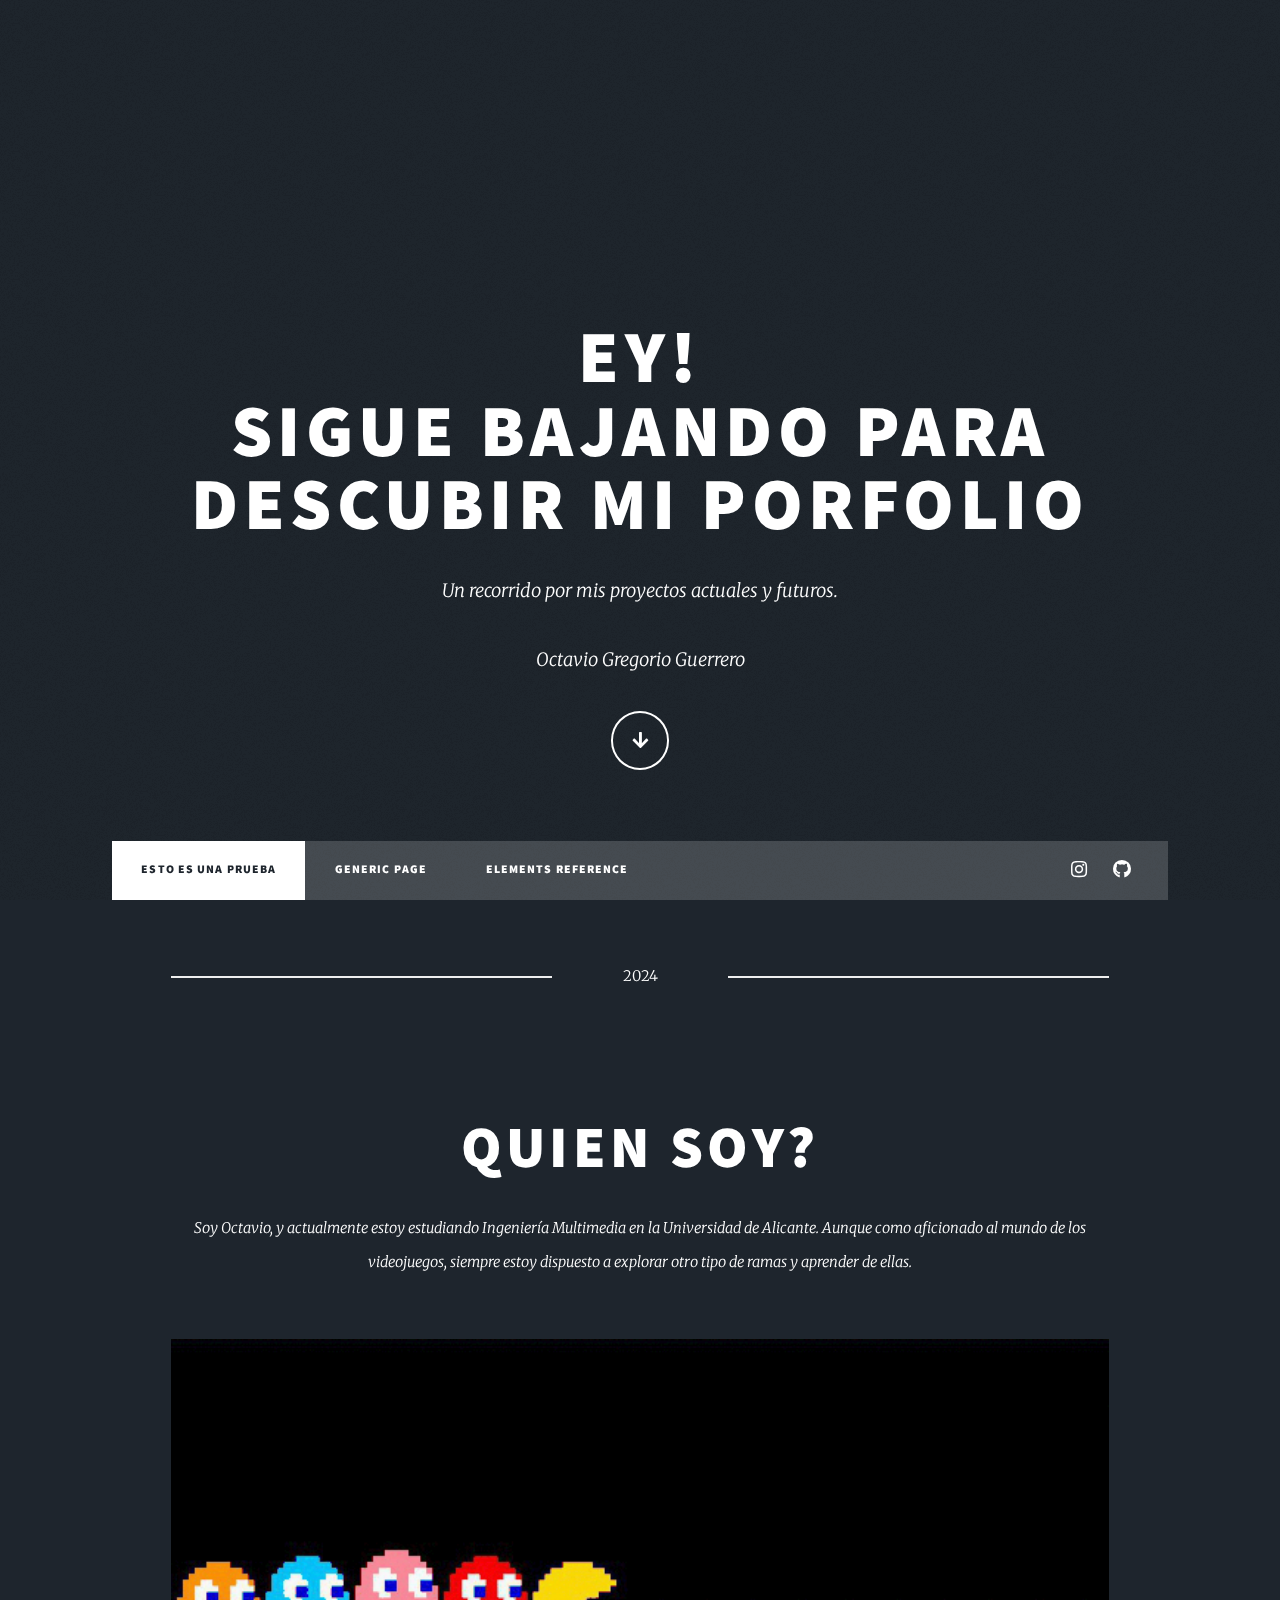
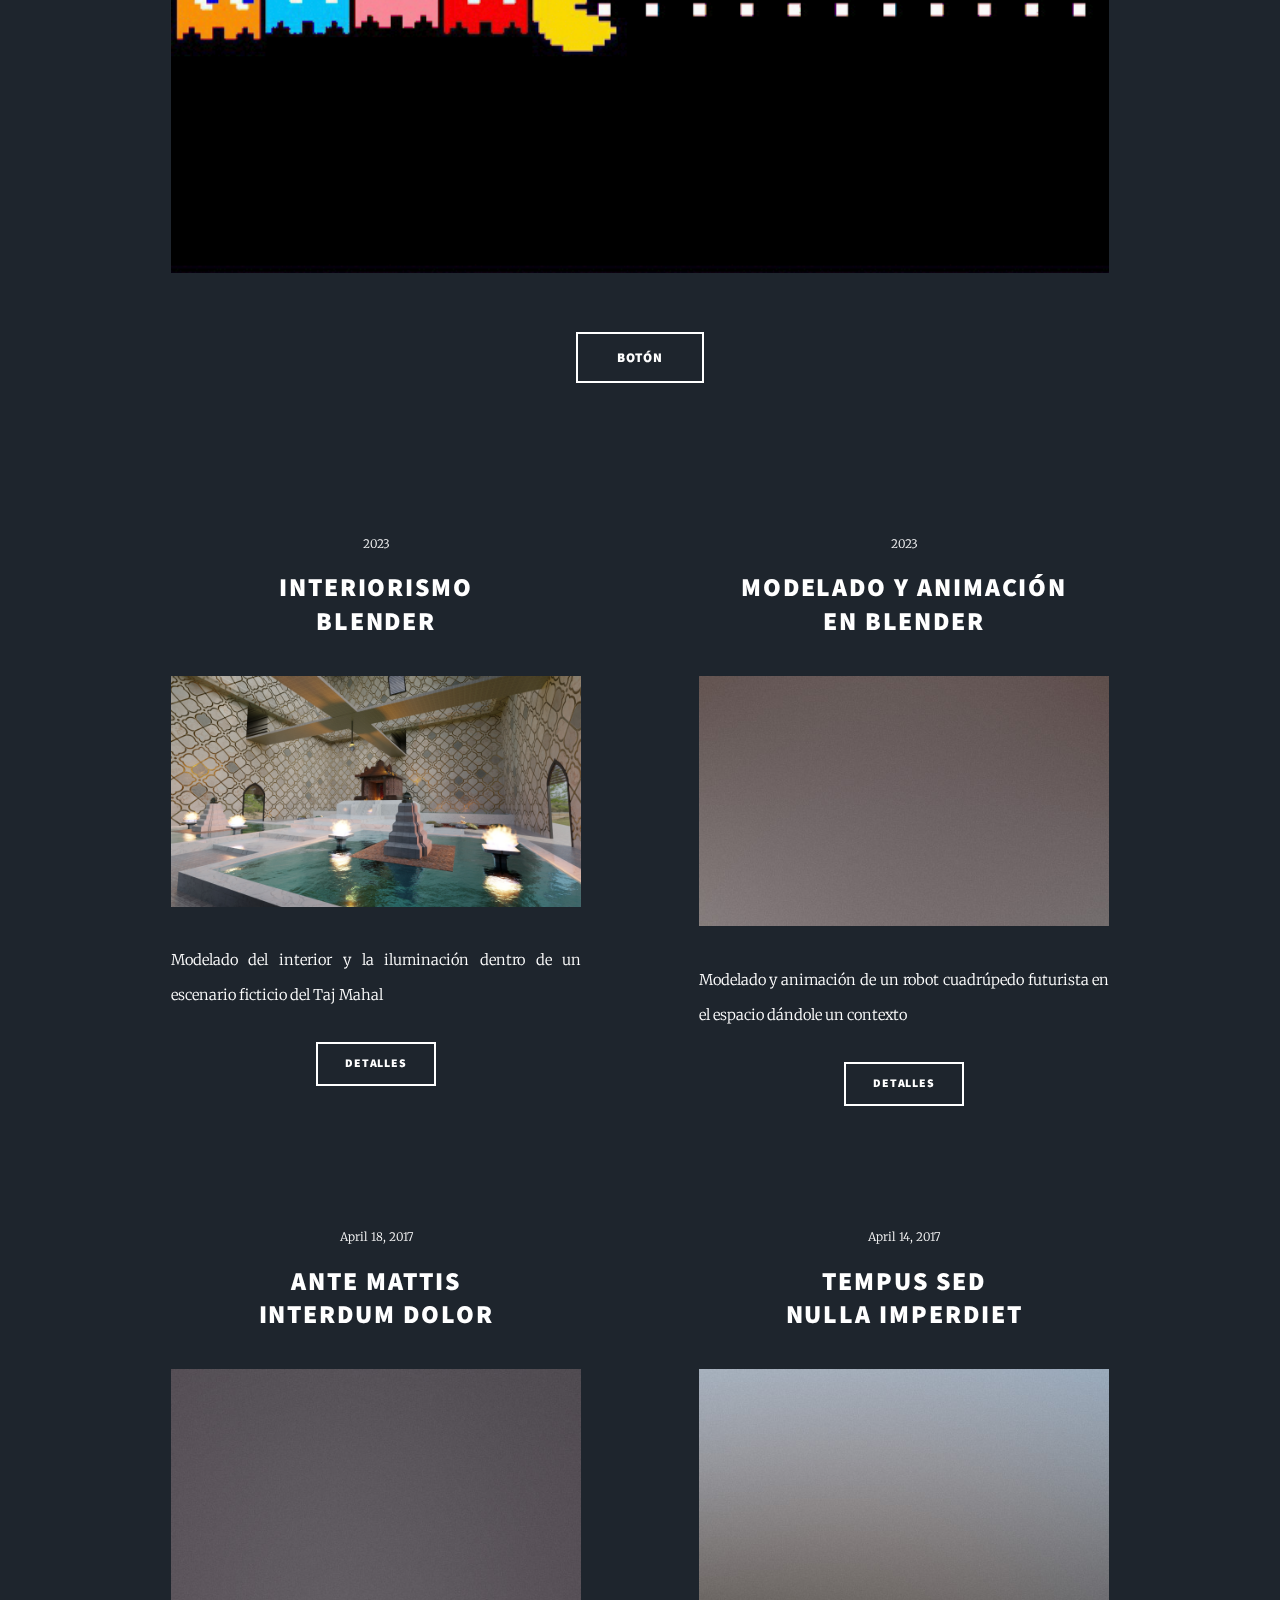
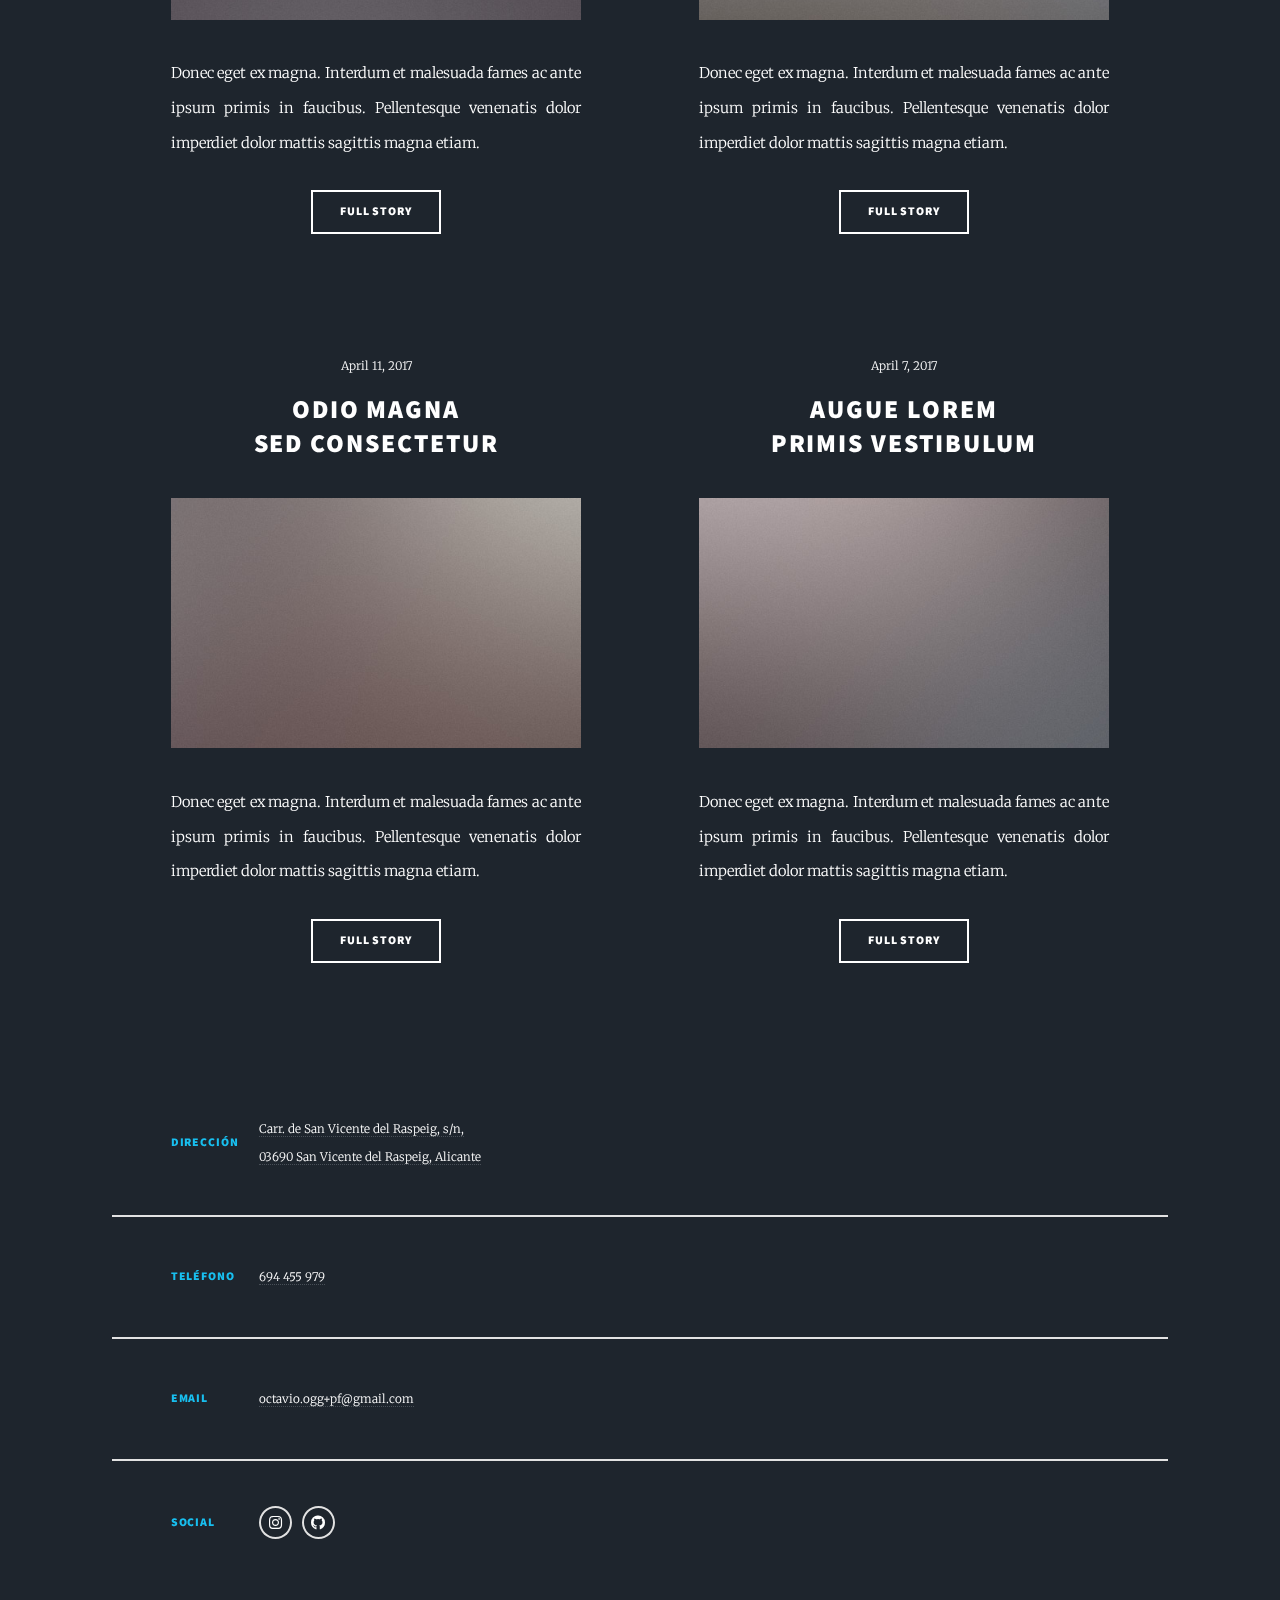
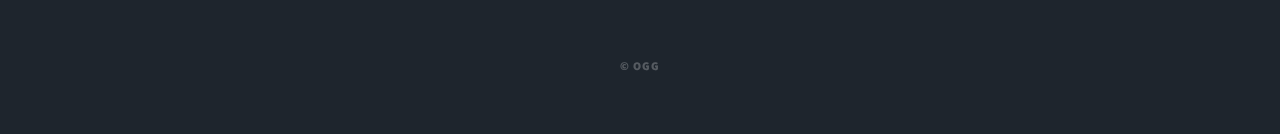
==== commit 52fcd1d7: "PASA_RCHIVOS" ====
--- a/index.html
+++ b/index.html
@@ -41,10 +41,10 @@
 							<li><a href="elements.html">Elements Reference</a></li>
 						</ul>
 						<ul class="icons">
-							<li><a href="#" class="icon brands fa-twitter"><span class="label">Twitter</span></a></li>
-							<li><a href="#" class="icon brands fa-facebook-f"><span class="label">Facebook</span></a></li>
-							<li><a href="#" class="icon brands fa-instagram"><span class="label">Instagram</span></a></li>
-							<li><a href="#" class="icon brands fa-github"><span class="label">GitHub</span></a></li>
+							<!-- <li><a href="#" class="icon brands alt fa-twitter"><span class="label">Twitter</span></a></li> -->
+							<!-- <li><a href="#" class="icon brands alt fa-facebook-f"><span class="label">Facebook</span></a></li> -->
+							<li><a href="https://instagram.com/octa815" target="_blank" class="icon brands alt fa-instagram"><span class="label">Instagram</span></a></li>
+							<li><a href="https://github.com/octa815" target="_blank" class="icon brands alt fa-github"><span class="label">GitHub</span></a></li>
 						</ul>
 					</nav>
 
@@ -54,7 +54,7 @@
 						<!-- Featured Post -->
 							<article class="post featured">
 								<header class="major">
-									<span class="date">April 16, 2024</span>
+									<span class="date">2024</span>
 									<h2><a href="#">
 									<br />
 									Quien soy?</a></h2>
@@ -70,7 +70,7 @@
 							<section class="posts">
 								<article>
 									<header>
-										<span class="date">April 24, 2017</span>
+										<span class="date">2023</span>
 										<h2><a href="#">Interiorismo<br />
 										Blender</a></h2>
 									</header>
@@ -82,14 +82,14 @@
 								</article>
 								<article>
 									<header>
-										<span class="date">April 22, 2017</span>
-										<h2><a href="#">Primis eget<br />
-										imperdiet lorem</a></h2>
+										<span class="date">2023</span>
+										<h2><a href="#">Modelado y animación<br />
+										en blender</a></h2>
 									</header>
 									<a href="#" class="image fit"><img src="images/pic03.jpg" alt="" /></a>
-									<p>Donec eget ex magna. Interdum et malesuada fames ac ante ipsum primis in faucibus. Pellentesque venenatis dolor imperdiet dolor mattis sagittis magna etiam.</p>
-									<ul class="actions special">
-										<li><a href="#" class="button">Full Story</a></li>
+									<p>Modelado y animación de un robot cuadrúpedo futurista en el espacio dándole un contexto</p>
+									<ul class="actions special">
+										<li><a href="#" class="button">Detalles</a></li>
 									</ul>
 								</article>
 								<article>
@@ -164,13 +164,13 @@
 				<!-- Footer -->
 					<footer id="footer">
 						<section class="split contact">
-							<section class="alt">
+							<section>
 								<h3>Dirección</h3>
-								<p>Carr. de San Vicente del Raspeig, s/n,<br />
-									03690 San Vicente del Raspeig, Alicante</p>
-							</section>
-							<section>
-								<h3>Phone</h3>
+								<p><a href="https://maps.app.goo.gl/UzSxrxzNdEm5cjPr8" target="_blank">Carr. de San Vicente del Raspeig, s/n,<br />03690 San Vicente del Raspeig, Alicante</a></p>
+								
+							</section>
+							<section>
+								<h3>Teléfono</h3>
 								<p><a href="tel:+34694455979">694 455 979</a></p>
 							</section>
 							<section>
@@ -182,8 +182,8 @@
 								<ul class="icons alt">
 									<!-- <li><a href="#" class="icon brands alt fa-twitter"><span class="label">Twitter</span></a></li> -->
 									<!-- <li><a href="#" class="icon brands alt fa-facebook-f"><span class="label">Facebook</span></a></li> -->
-									<li><a href="https://instagram.com/octa815" class="icon brands alt fa-instagram"><span class="label">Instagram</span></a></li>
-									<li><a href="https://github.com/octa815" class="icon brands alt fa-github"><span class="label">GitHub</span></a></li>
+									<li><a href="https://instagram.com/octa815" target="_blank" class="icon brands alt fa-instagram"><span class="label">Instagram</span></a></li>
+									<li><a href="https://github.com/octa815" target="_blank" class="icon brands alt fa-github"><span class="label">GitHub</span></a></li>
 								</ul>
 							</section>
 						</section>
@@ -191,7 +191,8 @@
 
 				<!-- Copyright -->
 					<div id="copyright">
-						<ul><li>&copy; Untitled</li><li>Design: <a href="https://html5up.net">HTML5 UP</a></li></ul>
+						<ul><li>&copy; OGG</li></ul>
+						<!-- <li>Design: <a href="https://html5up.net">HTML5 UP</a></li> -->
 					</div>
 
 			</div>
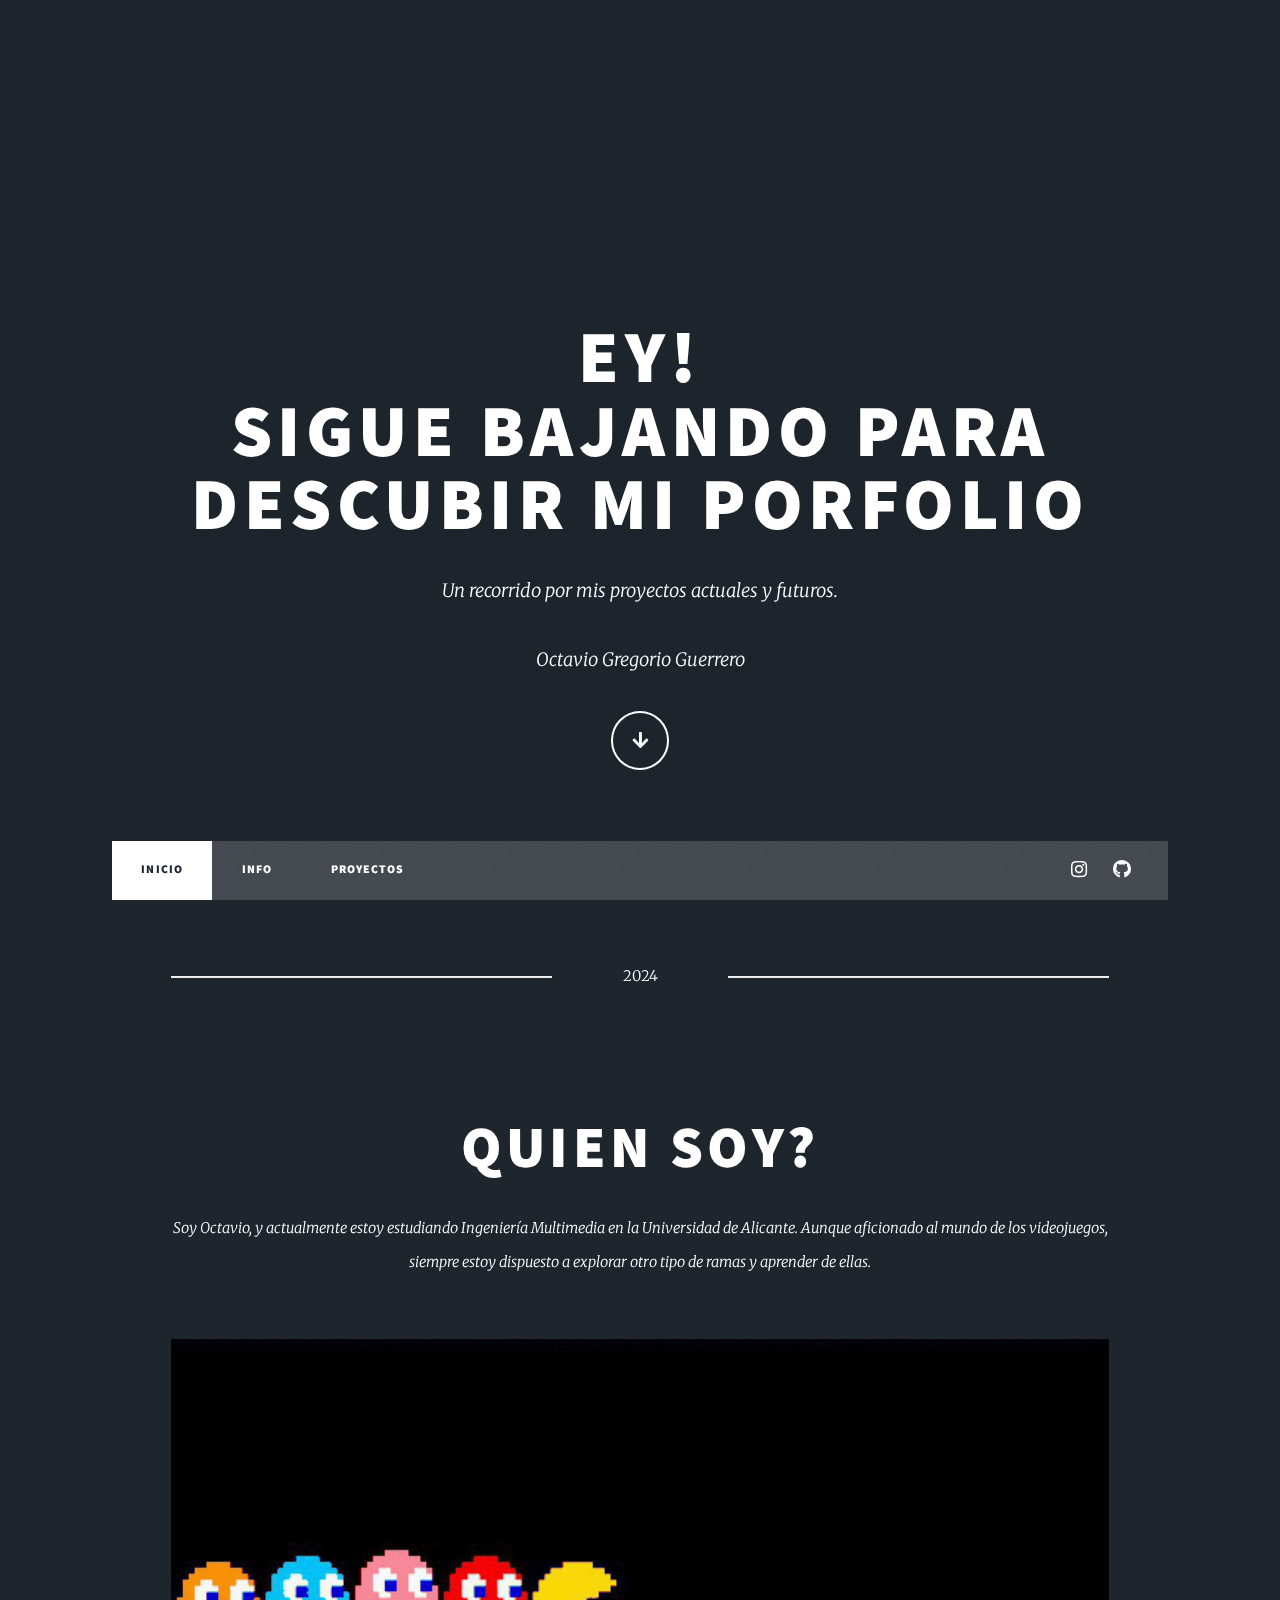
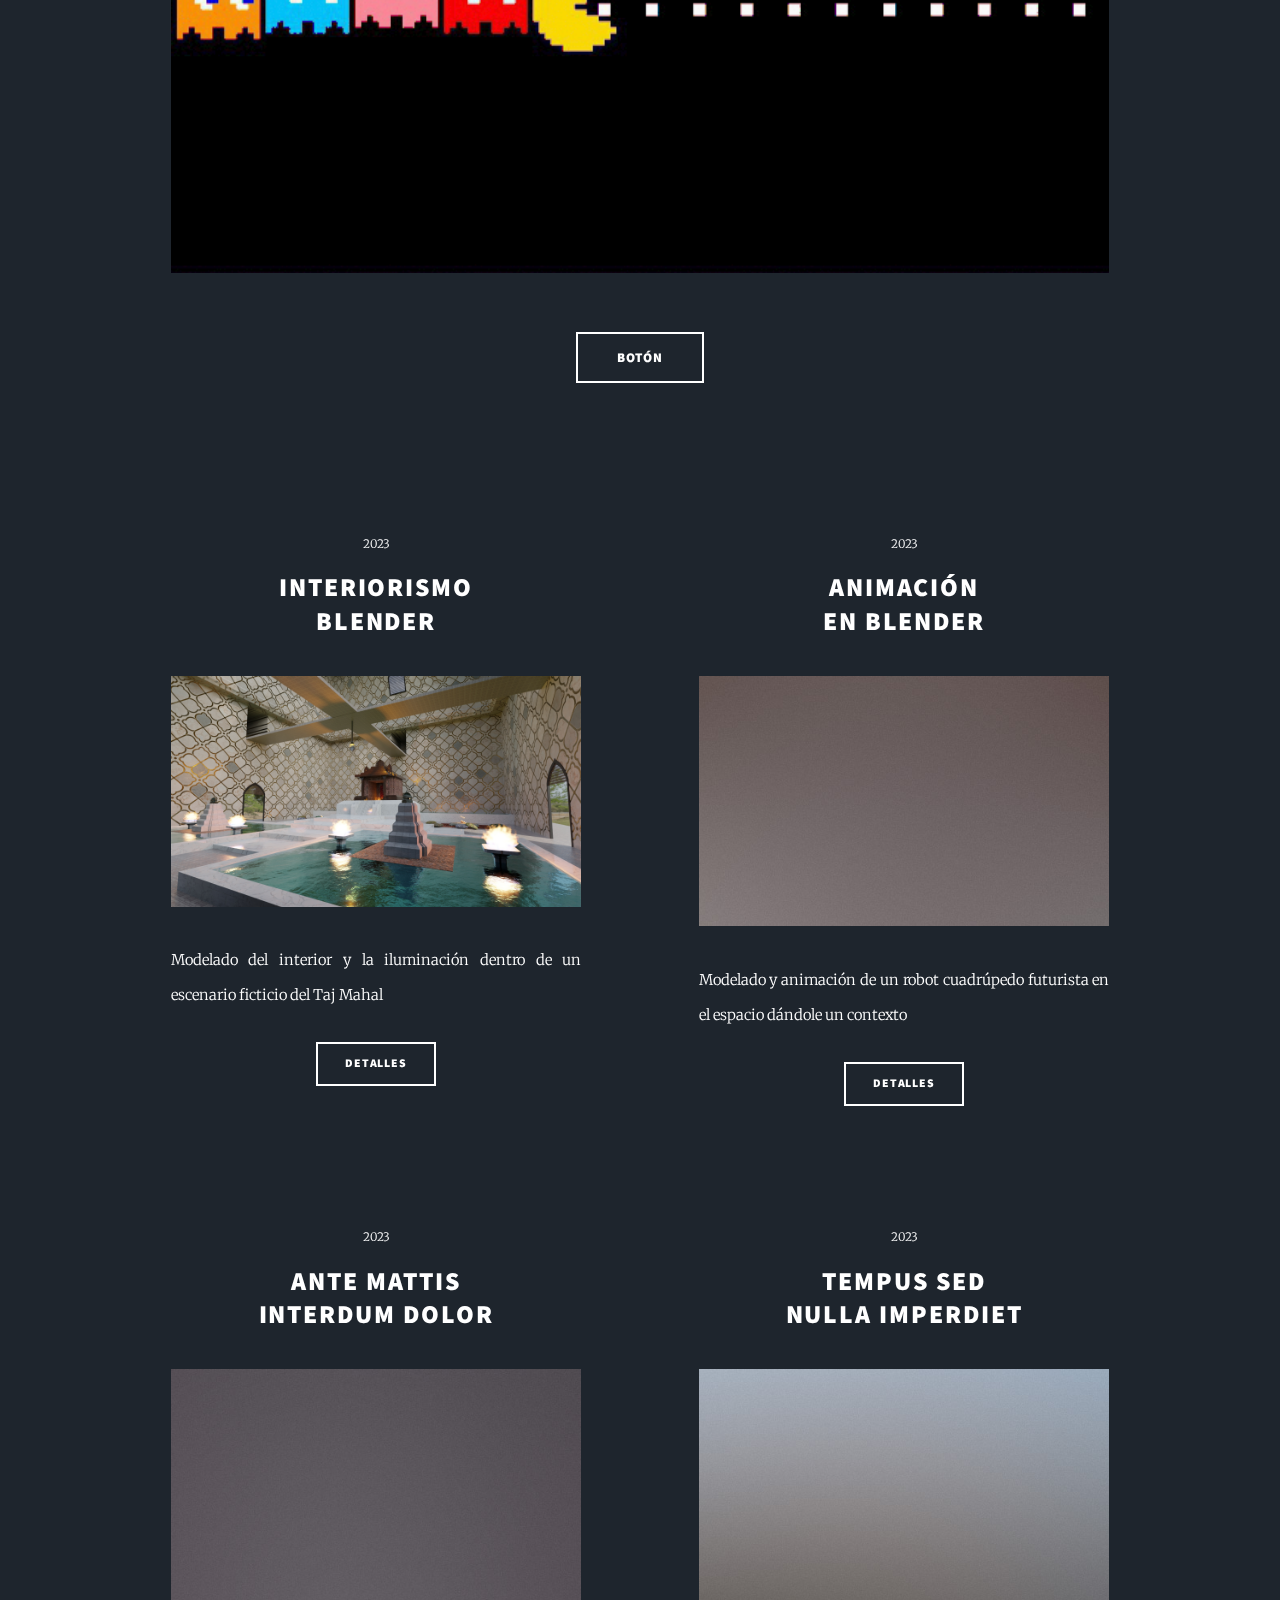
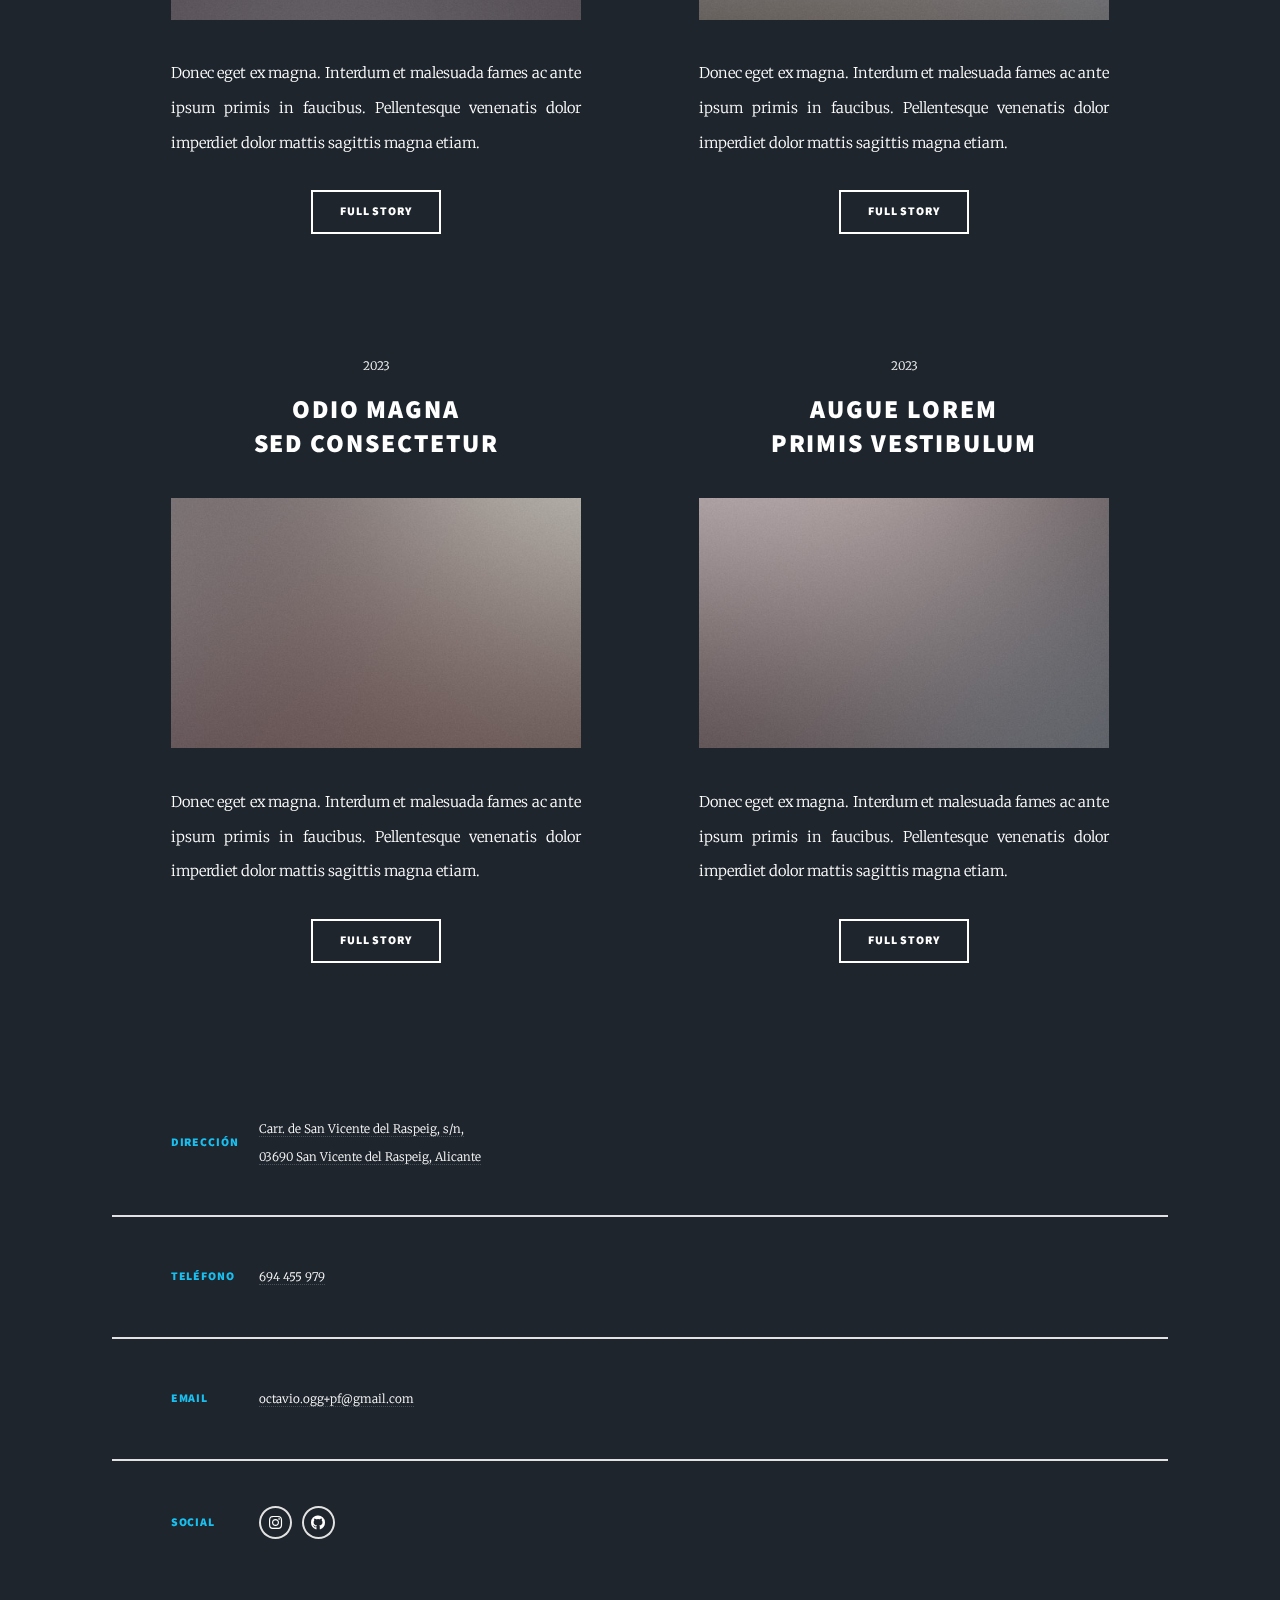
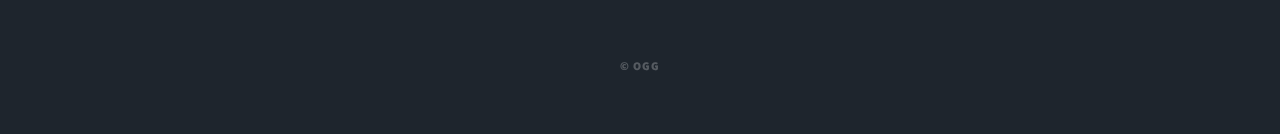
==== commit 77865c11: "Página del interiorismo iniciada" ====
--- a/index.html
+++ b/index.html
@@ -1,12 +1,44 @@
 <!DOCTYPE HTML>
-<!--
-	Massively by HTML5 UP
-	html5up.net | @ajlkn
-	Free for personal and commercial use under the CCA 3.0 license (html5up.net/license)
--->
+<script>
+	document.addEventListener("DOMContentLoaded", function() {
+	  var links = document.querySelectorAll(".smooth-scroll");
+	
+	  for (var i = 0; i < links.length; i++) {
+		links[i].addEventListener("click", function(event) {
+		  event.preventDefault();
+		  var targetId = this.getAttribute("href").substring(1);
+		  var targetElement = document.getElementById(targetId);
+		  if (targetElement) {
+			var targetPosition = targetElement.offsetTop;
+			var startPosition = window.pageYOffset;
+			var distance = targetPosition - startPosition;
+			var duration = 1000; // Duración de la animación en milisegundos
+			var startTime = null;
+	
+			function animation(currentTime) {
+			  if (startTime === null) startTime = currentTime;
+			  var timeElapsed = currentTime - startTime;
+			  var progress = Math.min(timeElapsed / duration, 1);
+			  window.scrollTo(0, startPosition + distance * ease(progress));
+	
+			  if (timeElapsed < duration) {
+				requestAnimationFrame(animation);
+			  }
+			}
+	
+			function ease(t) {
+			  return t < 0.5 ? 4 * t * t * t : (t - 1) * (2 * t - 2) * (2 * t - 2) + 1;
+			}
+	
+			requestAnimationFrame(animation);
+		  }
+		});
+	  }
+	});
+	</script>
 <html>
 	<head>
-		<title>OctavioGG</title>
+		<title>OGG</title>
 		<meta charset="utf-8" />
 		<meta name="viewport" content="width=device-width, initial-scale=1, user-scalable=no" />
 		<link rel="stylesheet" href="assets/css/main.css" />
@@ -36,9 +68,9 @@
 				<!-- Nav -->
 					<nav id="nav">
 						<ul class="links">
-							<li class="active"><a href="index.html">Esto es una Prueba</a></li>
-							<li><a href="generic.html">Generic Page</a></li>
-							<li><a href="elements.html">Elements Reference</a></li>
+							<li class="active"><a href="index.html">Inicio</a></li>
+							<li><a href="#footer" class="smooth-scroll">Info</a></li>
+							<li><a href="#proyectos" class="smooth-scroll">Proyectos</a></li>
 						</ul>
 						<ul class="icons">
 							<!-- <li><a href="#" class="icon brands alt fa-twitter"><span class="label">Twitter</span></a></li> -->
@@ -47,6 +79,7 @@
 							<li><a href="https://github.com/octa815" target="_blank" class="icon brands alt fa-github"><span class="label">GitHub</span></a></li>
 						</ul>
 					</nav>
+				
 
 				<!-- Main -->
 					<div id="main">
@@ -58,7 +91,7 @@
 									<h2><a href="#">
 									<br />
 									Quien soy?</a></h2>
-									<p>Soy Octavio, y actualmente estoy estudiando Ingeniería Multimedia en la Universidad de Alicante. Aunque como aficionado al mundo de los videojuegos, siempre estoy dispuesto a explorar otro tipo de ramas y aprender de ellas.</p>
+									<p>Soy Octavio, y actualmente estoy estudiando Ingeniería Multimedia en la Universidad de Alicante. Aunque aficionado al mundo de los videojuegos, siempre estoy dispuesto a explorar otro tipo de ramas y aprender de ellas.</p>
 								</header>
 								<a href="#" class="image main"><img src="gif/Pacman.gif" alt="" /></a>
 								<ul class="actions special">
@@ -67,23 +100,23 @@
 							</article>
 
 						<!-- Posts -->
-							<section class="posts">
+							<section class="posts" id = "proyectos">
 								<article>
 									<header>
 										<span class="date">2023</span>
 										<h2><a href="#">Interiorismo<br />
 										Blender</a></h2>
 									</header>
-									<a href="#" class="image fit"><img src="images/dia1.jpg" alt="" /></a>
+									<a href="interiorismo.html" class="image fit"><img src="images/dia1.jpg" alt="" /></a>
 									<p>Modelado del interior y la iluminación dentro de un escenario ficticio del Taj Mahal</p>
 									<ul class="actions special">
-										<li><a href="#" class="button">Detalles</a></li>
-									</ul>
-								</article>
-								<article>
-									<header>
-										<span class="date">2023</span>
-										<h2><a href="#">Modelado y animación<br />
+										<li><a href="interiorismo.html" class="button">Detalles</a></li>
+									</ul>
+								</article>
+								<article>
+									<header>
+										<span class="date">2023</span>
+										<h2><a href="#">Animación<br />
 										en blender</a></h2>
 									</header>
 									<a href="#" class="image fit"><img src="images/pic03.jpg" alt="" /></a>
@@ -94,7 +127,7 @@
 								</article>
 								<article>
 									<header>
-										<span class="date">April 18, 2017</span>
+										<span class="date">2023</span>
 										<h2><a href="#">Ante mattis<br />
 										interdum dolor</a></h2>
 									</header>
@@ -106,7 +139,7 @@
 								</article>
 								<article>
 									<header>
-										<span class="date">April 14, 2017</span>
+										<span class="date">2023</span>
 										<h2><a href="#">Tempus sed<br />
 										nulla imperdiet</a></h2>
 									</header>
@@ -118,7 +151,7 @@
 								</article>
 								<article>
 									<header>
-										<span class="date">April 11, 2017</span>
+										<span class="date">2023</span>
 										<h2><a href="#">Odio magna<br />
 										sed consectetur</a></h2>
 									</header>
@@ -130,7 +163,7 @@
 								</article>
 								<article>
 									<header>
-										<span class="date">April 7, 2017</span>
+										<span class="date">2023</span>
 										<h2><a href="#">Augue lorem<br />
 										primis vestibulum</a></h2>
 									</header>
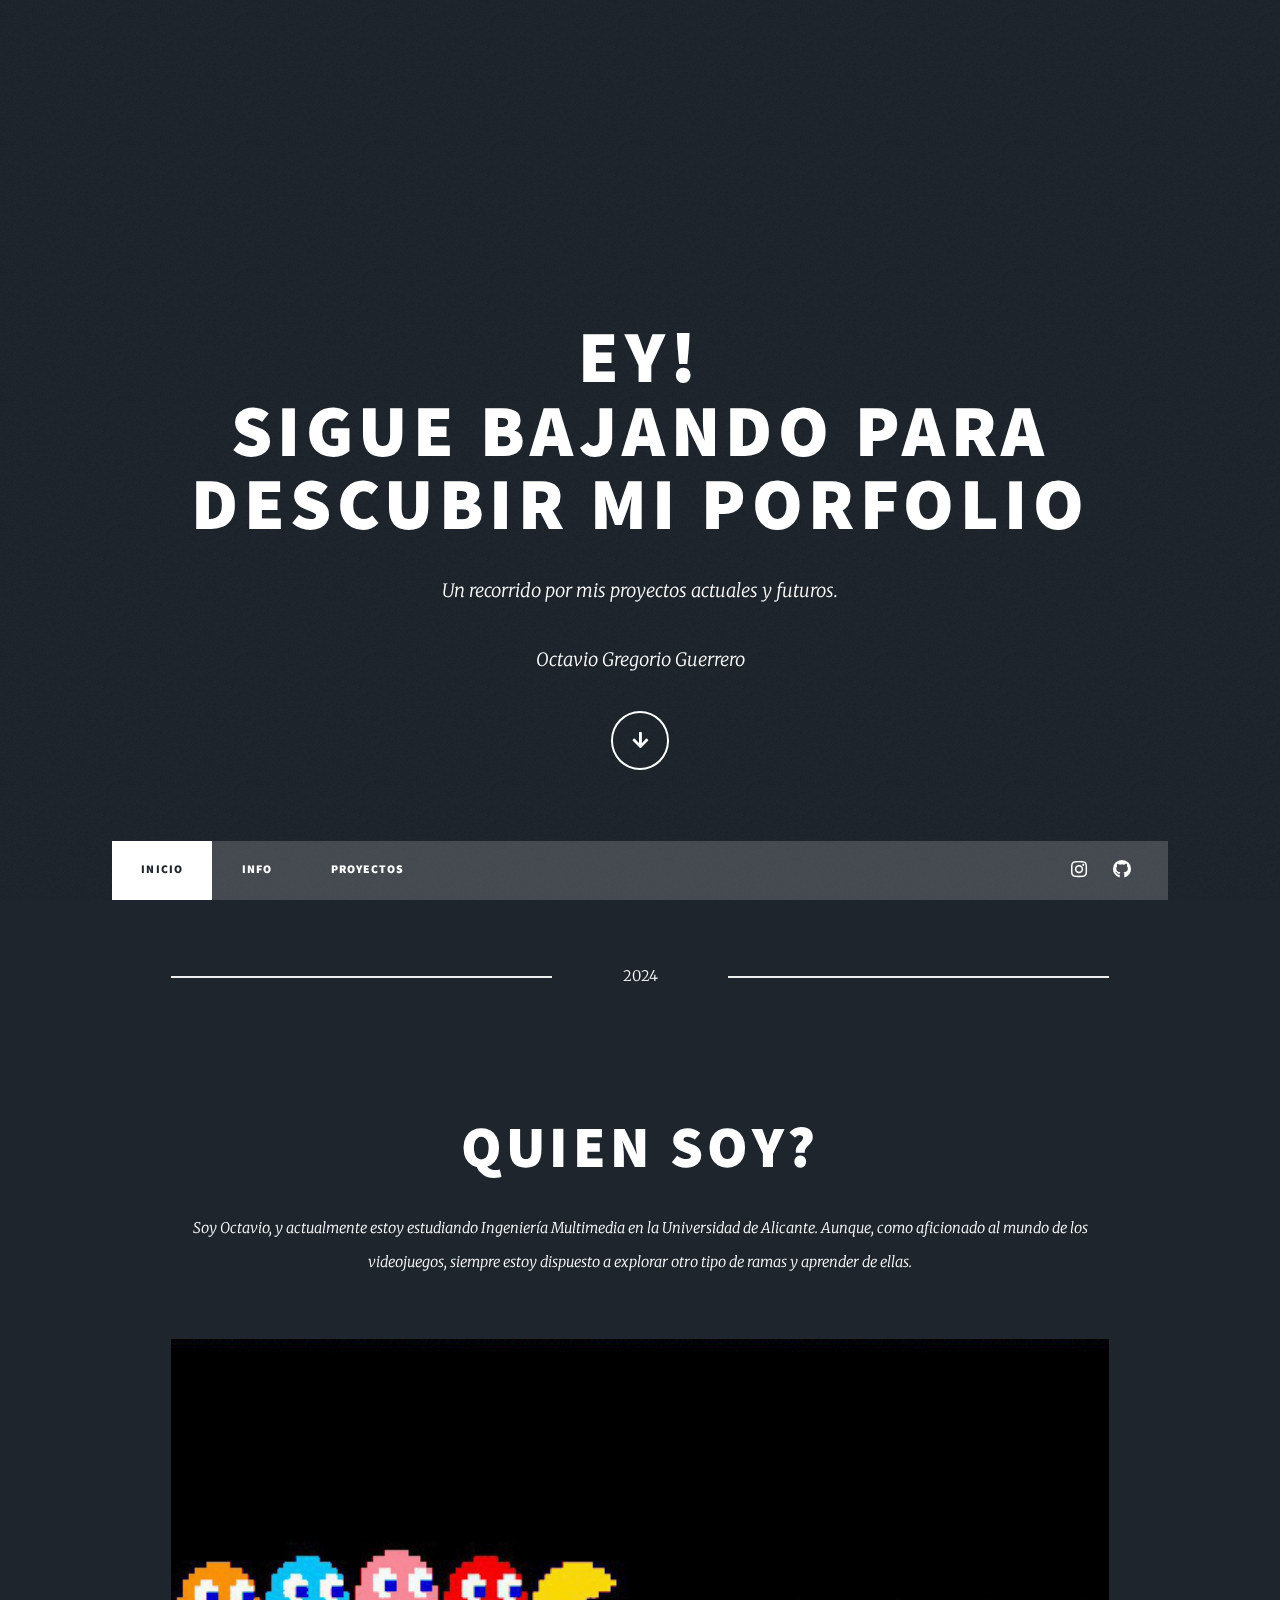
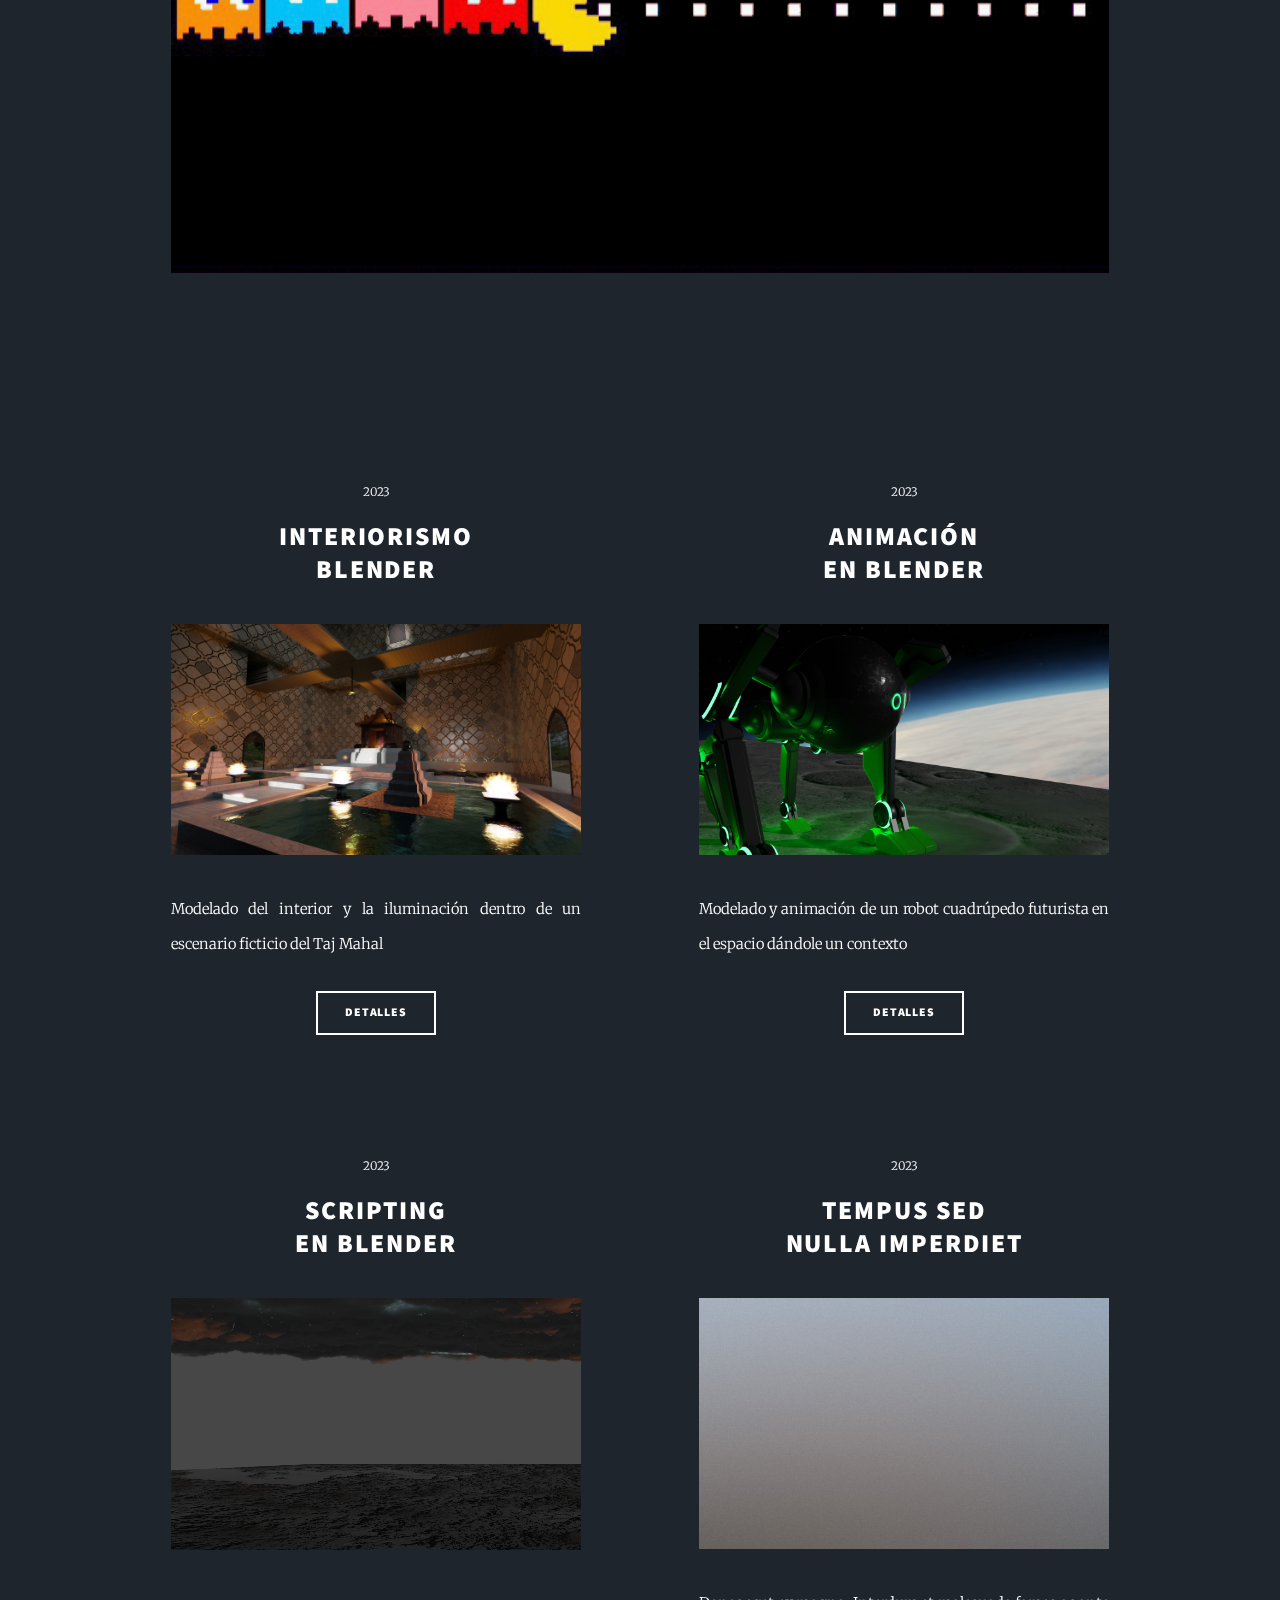
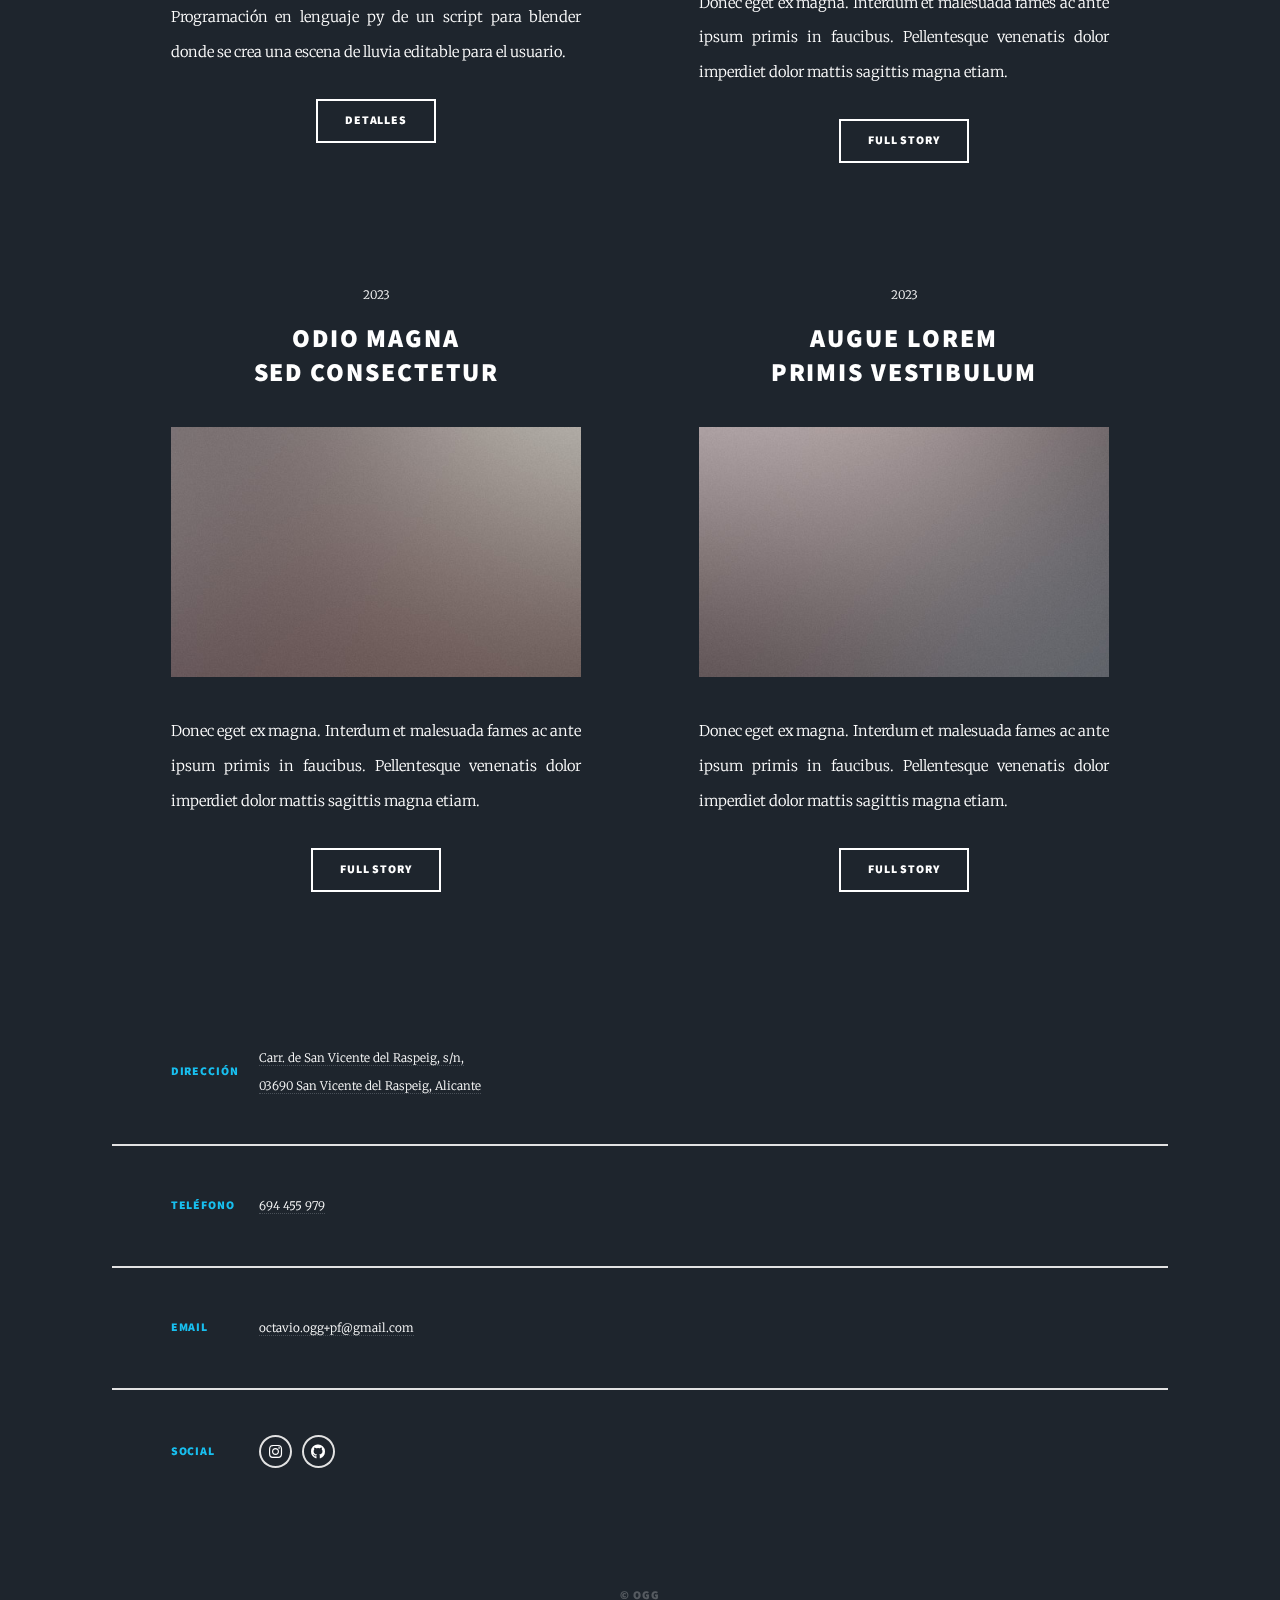
==== commit 6aa32728: "Página del interiorismo iniciada" ====
--- a/index.html
+++ b/index.html
@@ -91,52 +91,68 @@
 									<h2><a href="#">
 									<br />
 									Quien soy?</a></h2>
-									<p>Soy Octavio, y actualmente estoy estudiando Ingeniería Multimedia en la Universidad de Alicante. Aunque aficionado al mundo de los videojuegos, siempre estoy dispuesto a explorar otro tipo de ramas y aprender de ellas.</p>
+									<p>Soy Octavio, y actualmente estoy estudiando Ingeniería Multimedia en la Universidad de Alicante. Aunque, como aficionado al mundo de los videojuegos, siempre estoy dispuesto a explorar otro tipo de ramas y aprender de ellas.</p>
 								</header>
-								<a href="#" class="image main"><img src="gif/Pacman.gif" alt="" /></a>
+								<a class="image main"><img src="gif/Pacman.gif" alt="" /></a>
 								<ul class="actions special">
-									<li><a href="#" class="button large">Botón</a></li>
+									<!--<li><a href="#" class="button large">Botón</a></li>-->
 								</ul>
 							</article>
 
 						<!-- Posts -->
 							<section class="posts" id = "proyectos">
-								<article>
-									<header>
-										<span class="date">2023</span>
-										<h2><a href="#">Interiorismo<br />
+
+
+								<article>
+									<header>
+										<span class="date">2023</span>
+										<h2><a href="interiorismo.html">Interiorismo<br />
 										Blender</a></h2>
 									</header>
-									<a href="interiorismo.html" class="image fit"><img src="images/dia1.jpg" alt="" /></a>
+									<a href="interiorismo.html" class="image fit"><img src="proyectos/inter_blend/Día/dia.jpg" alt="" /></a>
 									<p>Modelado del interior y la iluminación dentro de un escenario ficticio del Taj Mahal</p>
 									<ul class="actions special">
 										<li><a href="interiorismo.html" class="button">Detalles</a></li>
 									</ul>
 								</article>
-								<article>
-									<header>
-										<span class="date">2023</span>
-										<h2><a href="#">Animación<br />
+
+
+								<article>
+									<header>
+										<span class="date">2023</span>
+										<h2><a href="animation.html">Animación<br />
 										en blender</a></h2>
 									</header>
-									<a href="#" class="image fit"><img src="images/pic03.jpg" alt="" /></a>
+									<a href="animation.html" class="image fit"><img src="proyectos/anim_blend/Renders/Pensando.jpg" alt="" /></a>
 									<p>Modelado y animación de un robot cuadrúpedo futurista en el espacio dándole un contexto</p>
 									<ul class="actions special">
-										<li><a href="#" class="button">Detalles</a></li>
-									</ul>
-								</article>
-								<article>
-									<header>
-										<span class="date">2023</span>
-										<h2><a href="#">Ante mattis<br />
-										interdum dolor</a></h2>
-									</header>
-									<a href="#" class="image fit"><img src="images/pic04.jpg" alt="" /></a>
-									<p>Donec eget ex magna. Interdum et malesuada fames ac ante ipsum primis in faucibus. Pellentesque venenatis dolor imperdiet dolor mattis sagittis magna etiam.</p>
-									<ul class="actions special">
-										<li><a href="#" class="button">Full Story</a></li>
-									</ul>
-								</article>
+										<li><a href="animation.html" class="button">Detalles</a></li>
+									</ul>
+								</article>
+
+
+								<article>
+									<header>
+										<span class="date">2023</span>
+										<h2><a href="scripting.html">Scripting<br />
+										en blender</a></h2>
+									</header>
+					
+									<a href="scripting.html" class="image fit">
+										
+										<video autoplay loop height="252">
+											<source src="proyectos/script_blend/0002-0200.mp4" type="video/mp4" alt=""> 
+										</video>
+									
+									</a>
+									<p>Programación en lenguaje py de un script para blender donde se crea una escena de lluvia editable para el usuario.</p>
+									<ul class="actions special">
+										<li><a href="scripting.html" class="button">Detalles</a></li>
+									</ul>
+								</article>
+
+
+
 								<article>
 									<header>
 										<span class="date">2023</span>
@@ -149,6 +165,10 @@
 										<li><a href="#" class="button">Full Story</a></li>
 									</ul>
 								</article>
+
+
+
+
 								<article>
 									<header>
 										<span class="date">2023</span>
--- a/assets/css/main.css
+++ b/assets/css/main.css
@@ -3236,7 +3236,7 @@
 			width: 100%;
 			height: 100%;
 			background-color: #212931;
-			background-image: url("../../images/overlay.png"), linear-gradient(0deg, rgba(0, 0, 0, 0.1), rgba(0, 0, 0, 0.1)), url("../../gif/Reg.gif");
+			background-image: url("../../images/overlay.png"), linear-gradient(0deg, rgba(0, 0, 0, 0.1), rgba(0, 0, 0, 0.1)), url("../../gif/Reg-speed.gif");
 			/* background-image: url("../../gif/videogame-rain.gif"); */
 			background-size: auto,								auto,														100% auto;
 			background-position: center,								center,														top center;
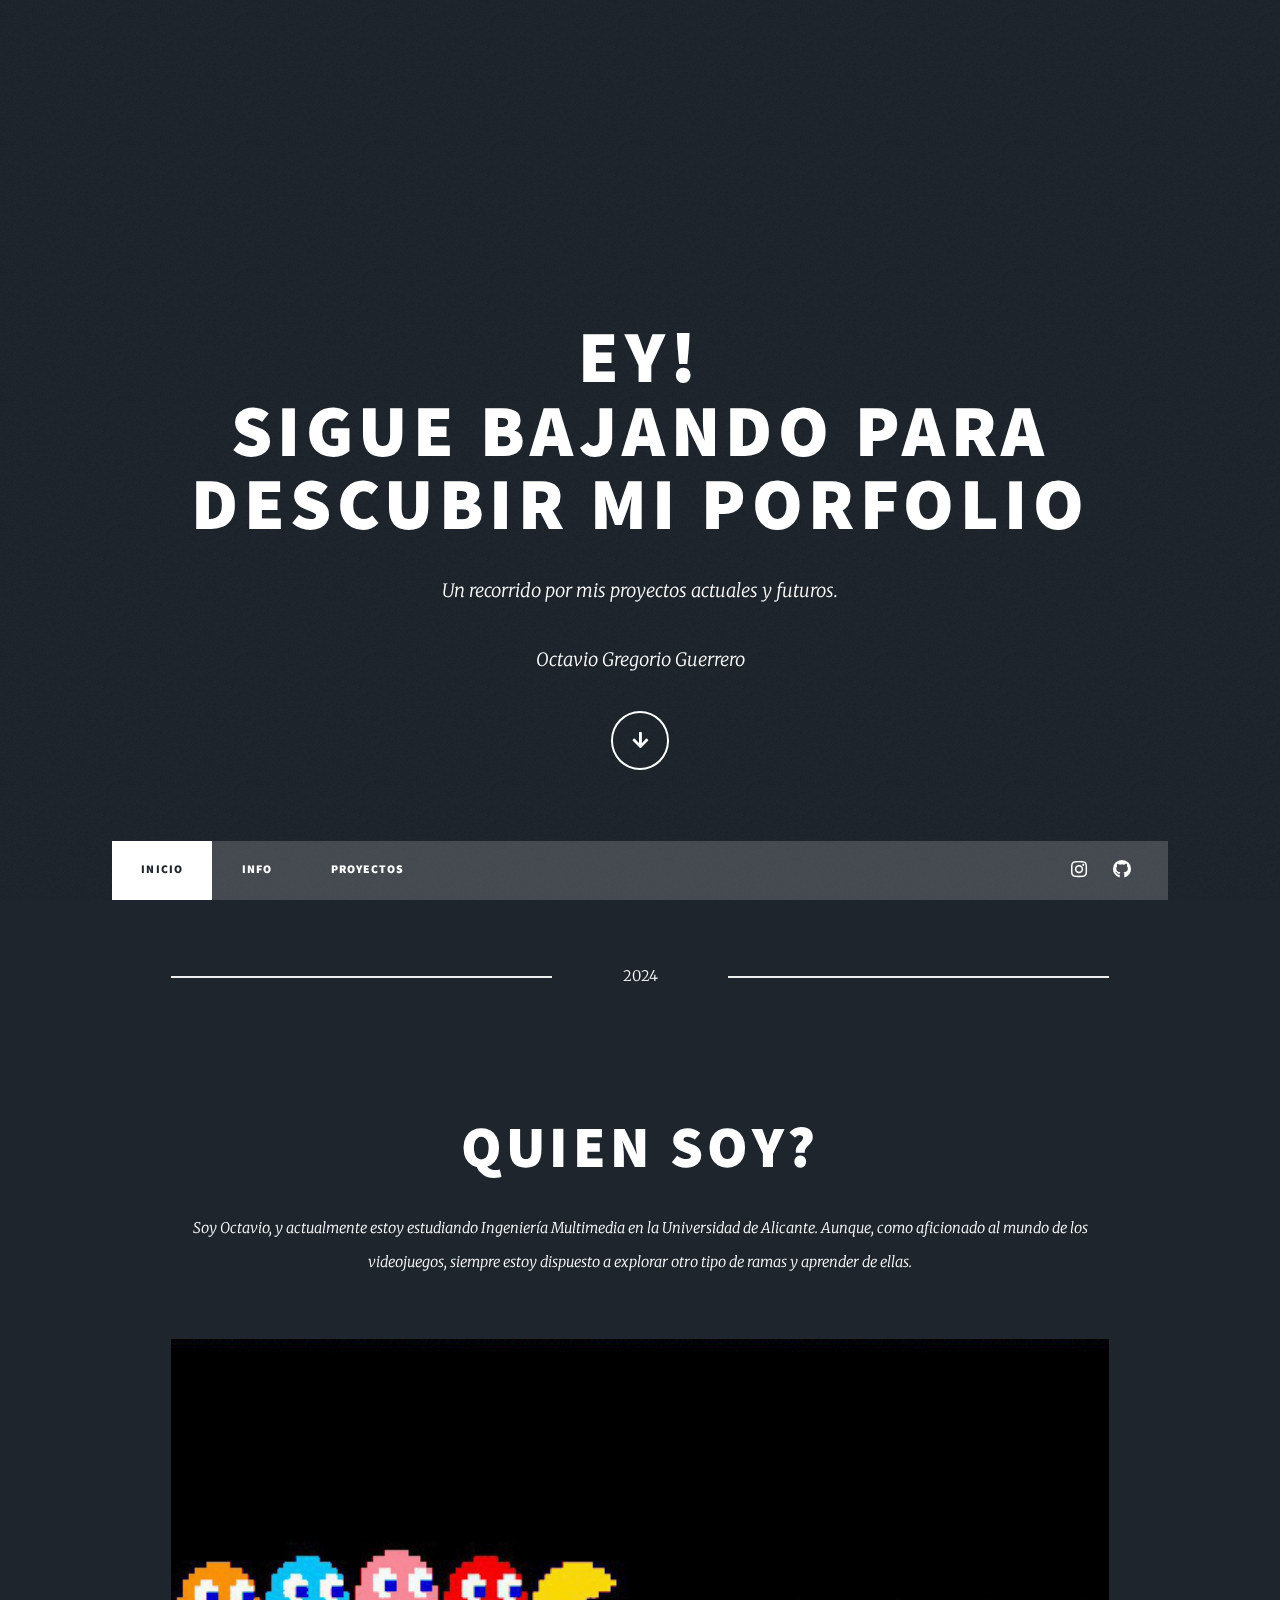
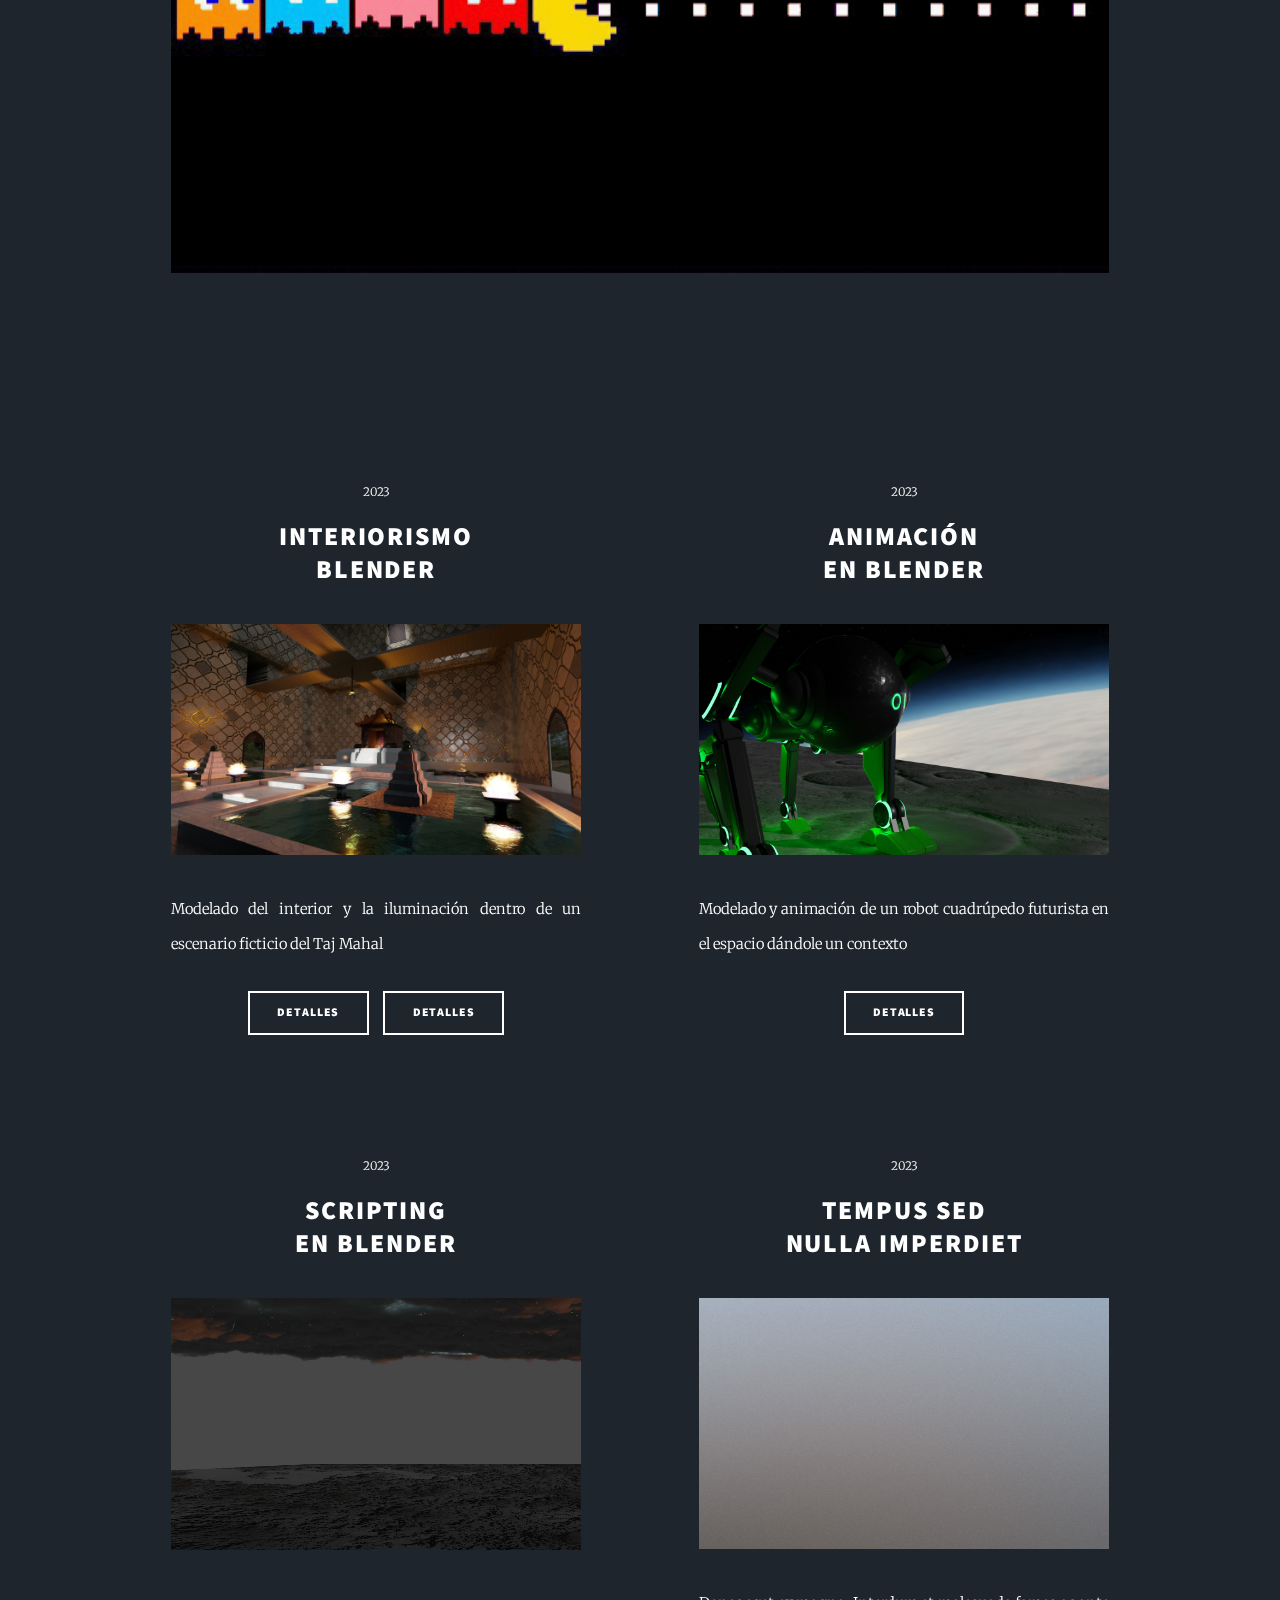
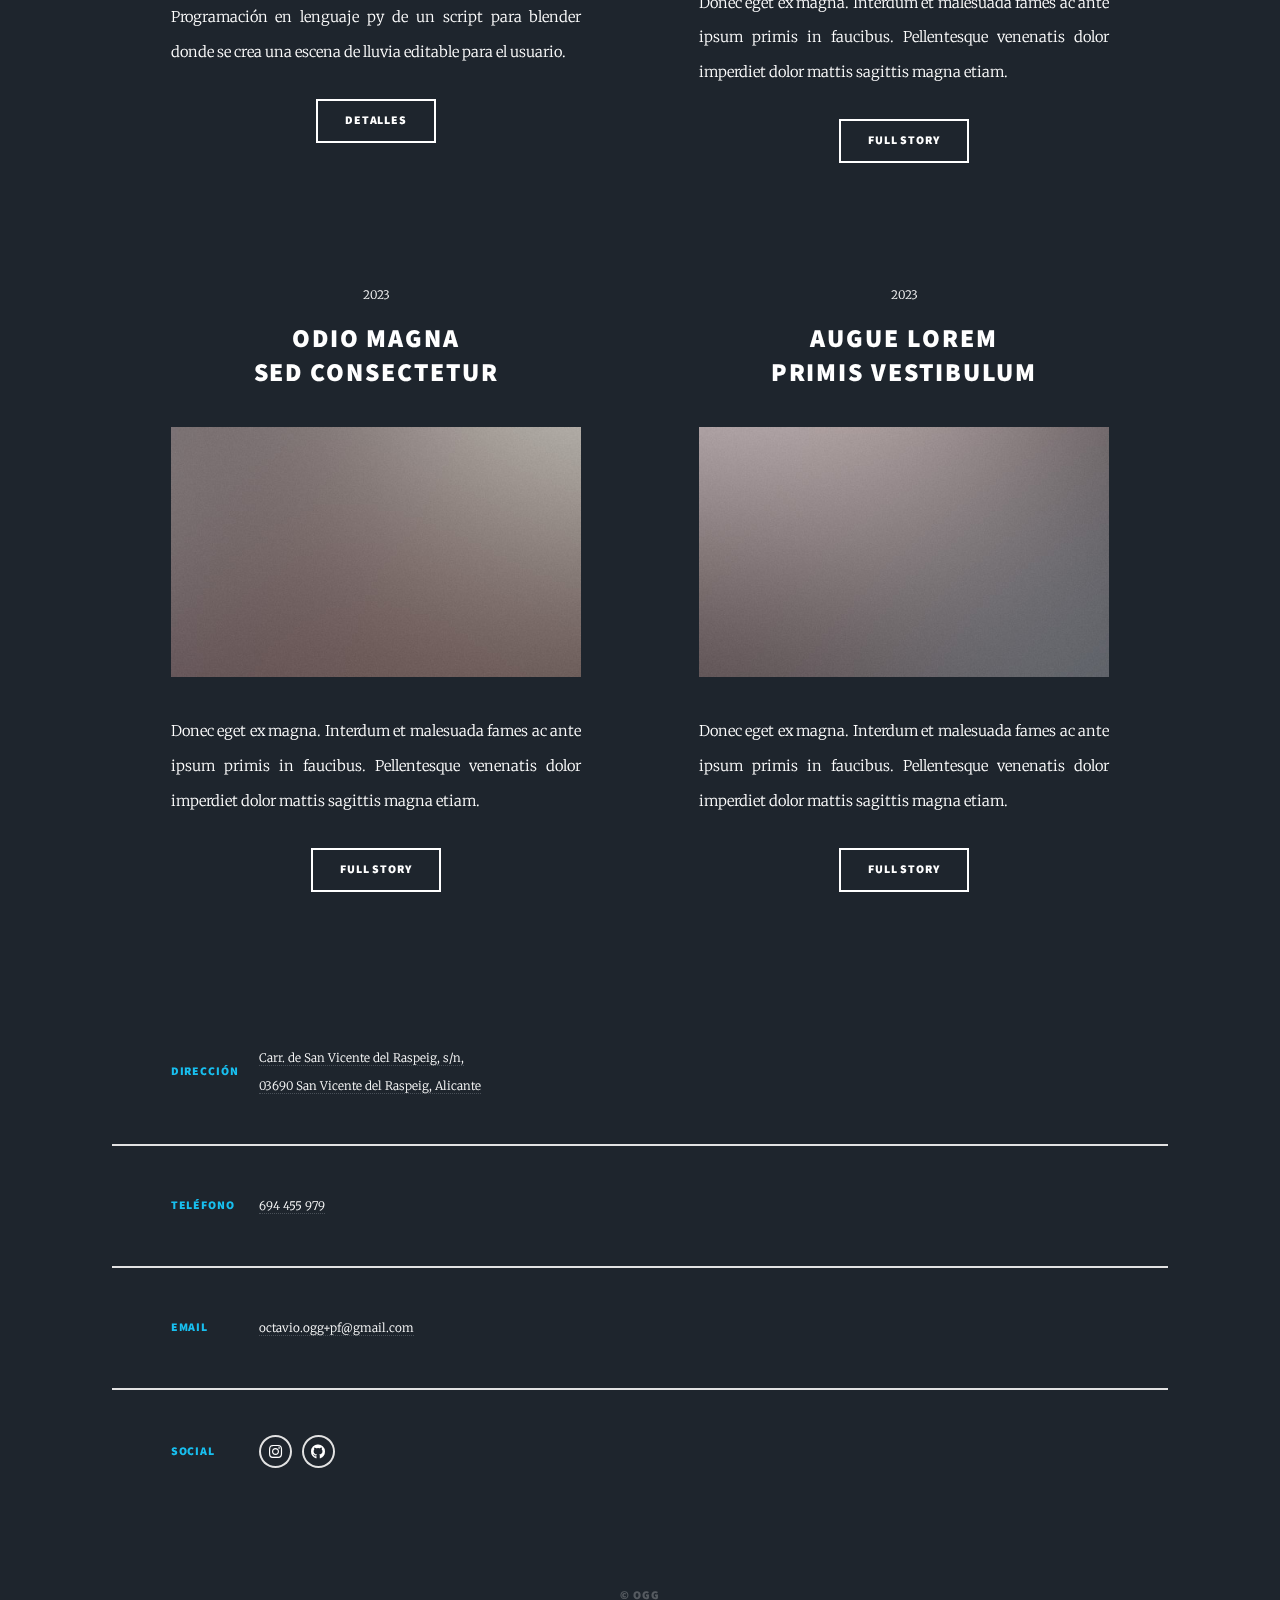
==== commit 40c99997: "Merge branch 'main' of https://github.com/octa815/octaviogg.github.io into main" ====
--- a/index.html
+++ b/index.html
@@ -113,6 +113,7 @@
 									<p>Modelado del interior y la iluminación dentro de un escenario ficticio del Taj Mahal</p>
 									<ul class="actions special">
 										<li><a href="interiorismo.html" class="button">Detalles</a></li>
+										<li><a href="interiorismo.html" class="button">Detalles</a></li>
 									</ul>
 								</article>
 
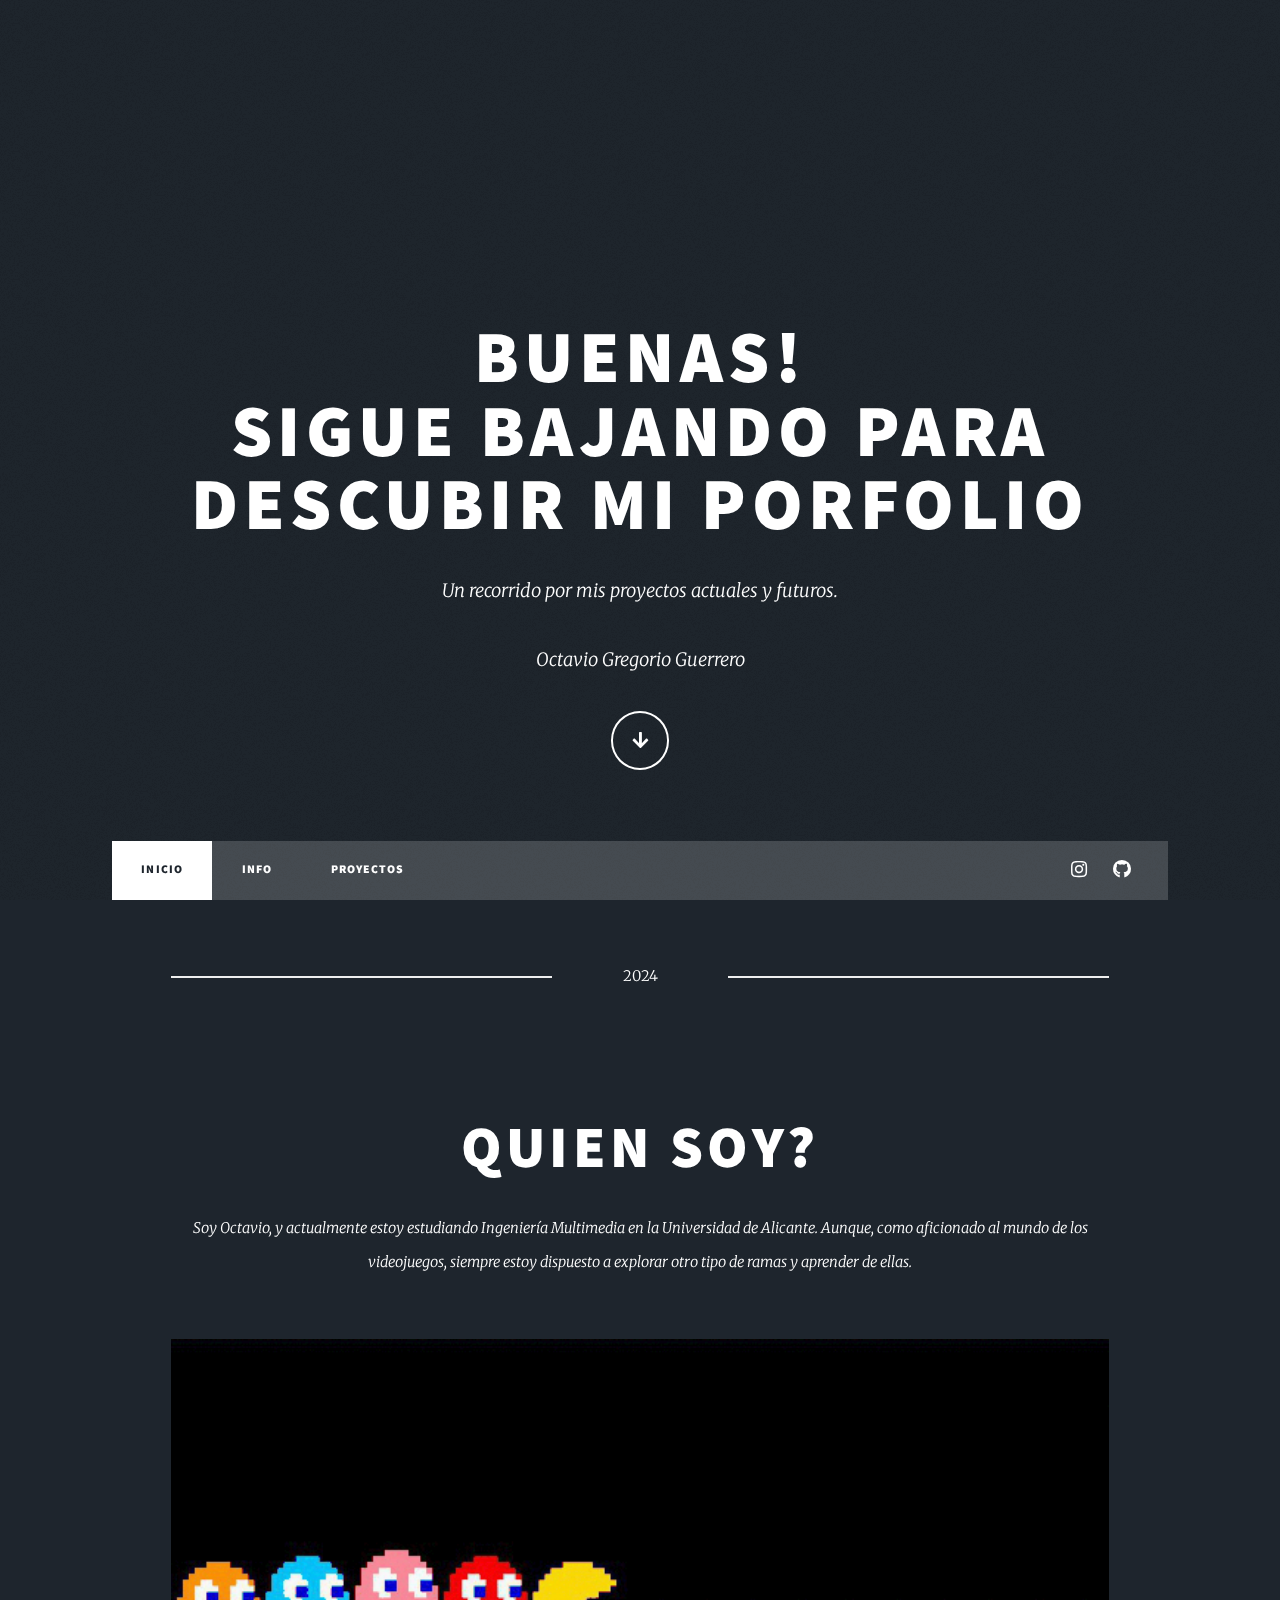
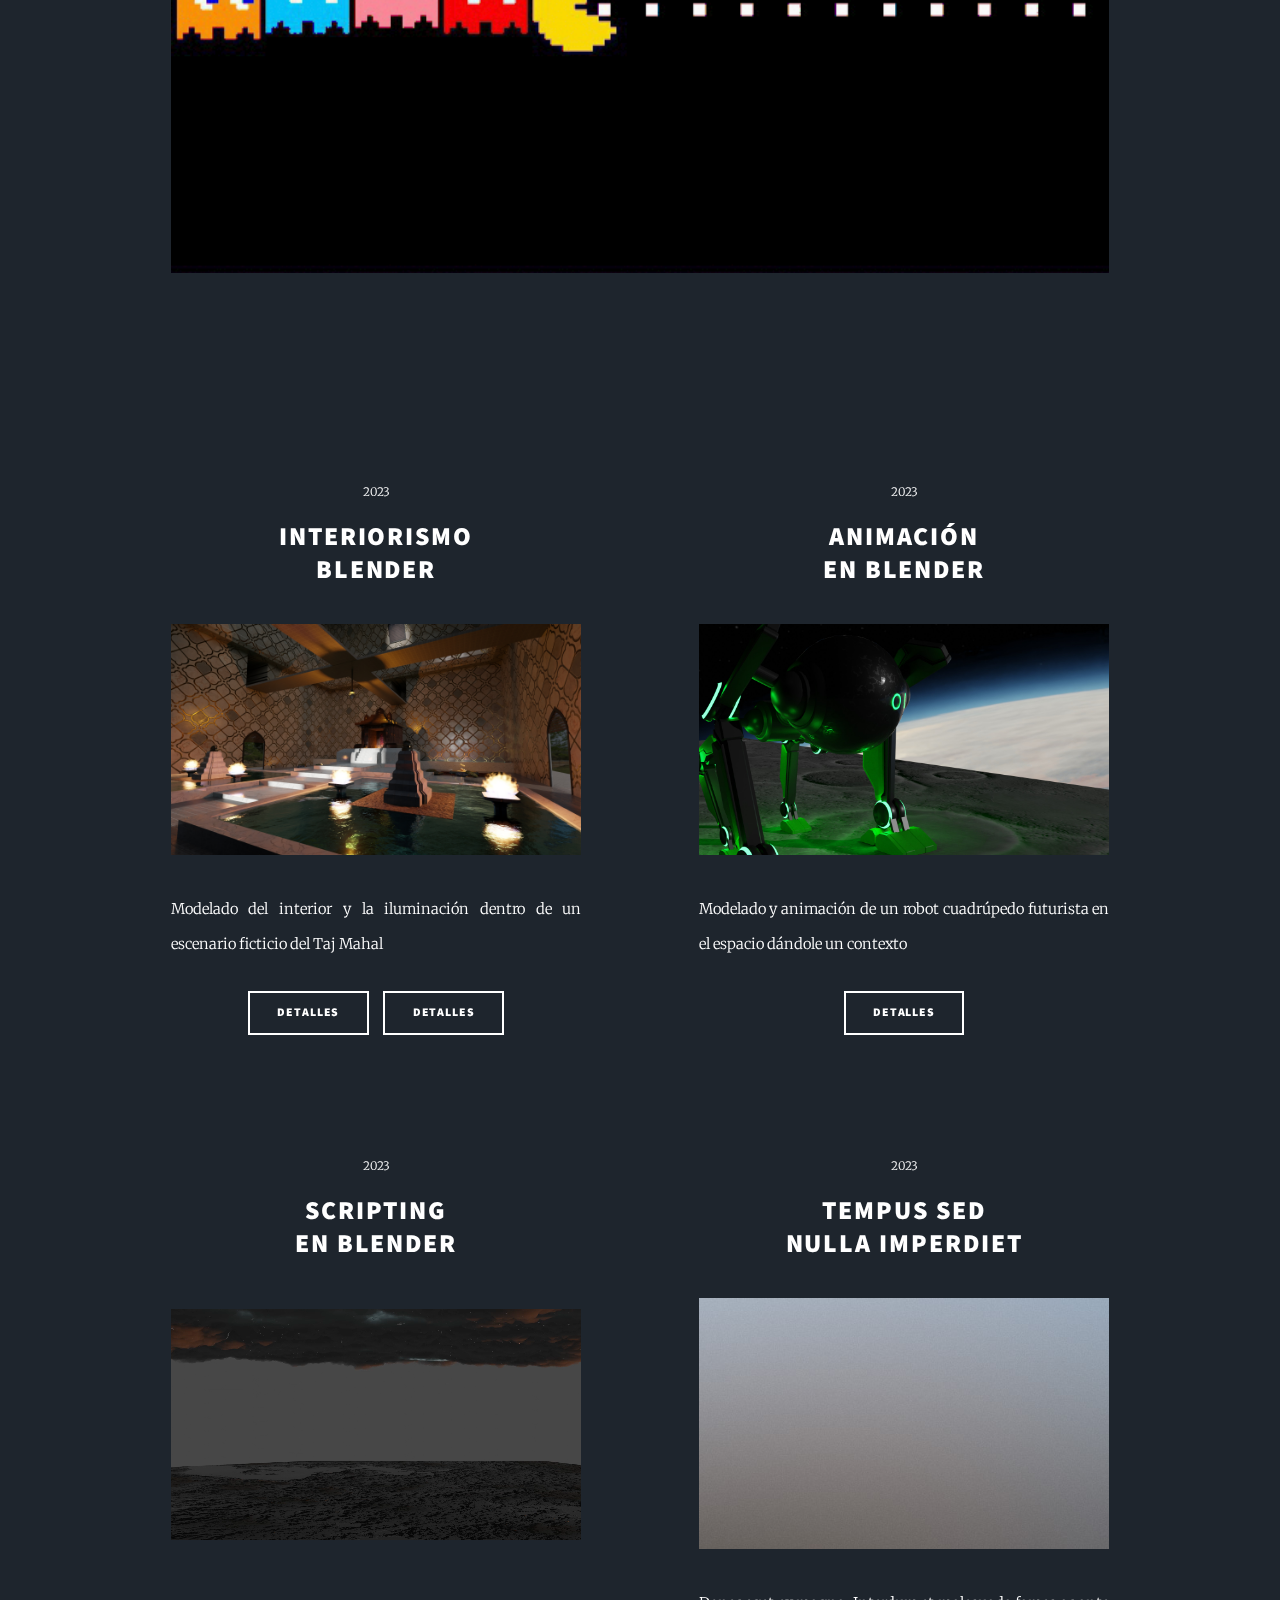
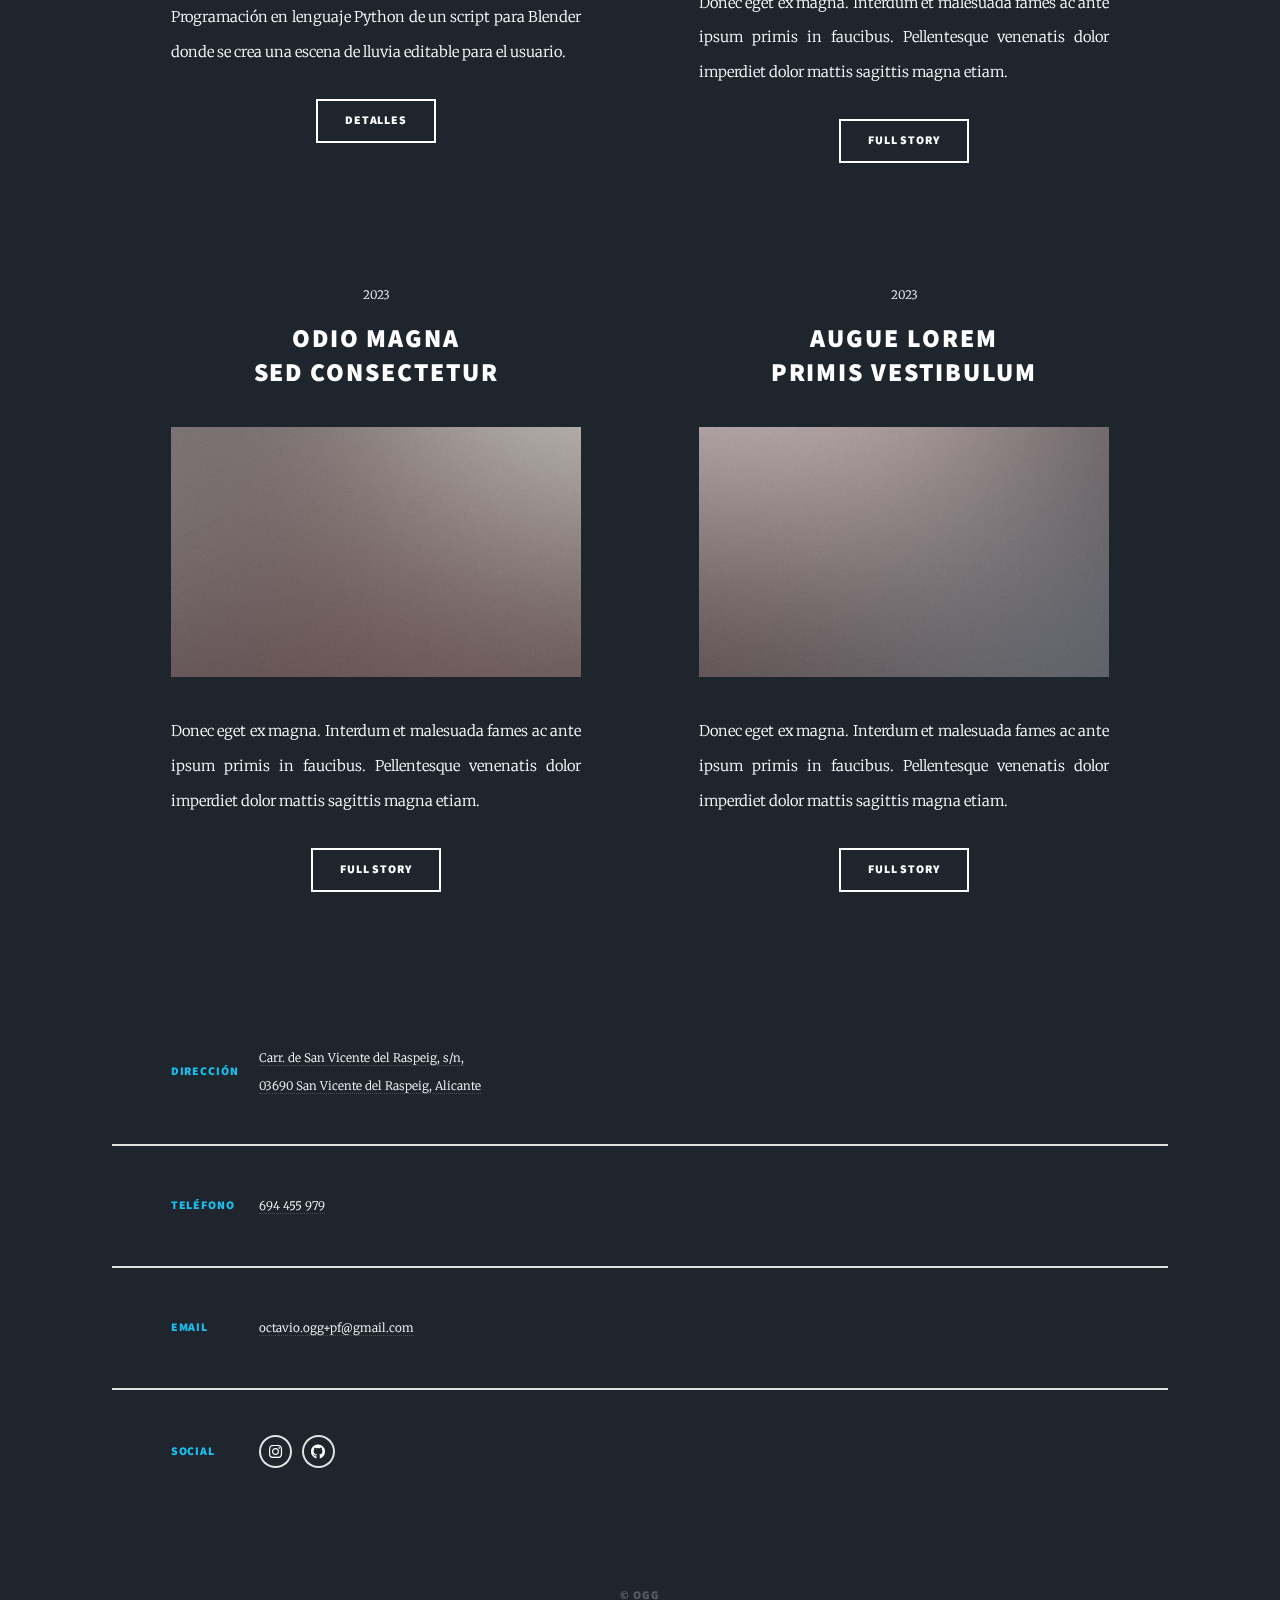
==== commit d189eba5: "ACT" ====
--- a/index.html
+++ b/index.html
@@ -51,7 +51,7 @@
 
 				<!-- Intro -->
 					<div id="intro">
-						<h1>Ey!<br />
+						<h1>BUENAS!<br />
 						Sigue bajando para descubir mi porfolio</h1>
 						<p>Un recorrido por mis proyectos actuales y futuros.</p>
 						<p>Octavio Gregorio Guerrero</p>
@@ -135,18 +135,16 @@
 								<article>
 									<header>
 										<span class="date">2023</span>
-										<h2><a href="scripting.html">Scripting<br />
-										en blender</a></h2>
-									</header>
-					
+										<h2><a href="scripting.html">Scripting<br /> en Blender</a></h2>
+									</header>
+								
 									<a href="scripting.html" class="image fit">
-										
-										<video autoplay loop height="252">
-											<source src="proyectos/script_blend/0002-0200.mp4" type="video/mp4" alt=""> 
+										<video autoplay loop muted playsinline height="252">
+											<source src="proyectos/script_blend/0002-0200.mp4" type="video/mp4">
+											Tu navegador no soporta la etiqueta de video.
 										</video>
-									
 									</a>
-									<p>Programación en lenguaje py de un script para blender donde se crea una escena de lluvia editable para el usuario.</p>
+									<p>Programación en lenguaje Python de un script para Blender donde se crea una escena de lluvia editable para el usuario.</p>
 									<ul class="actions special">
 										<li><a href="scripting.html" class="button">Detalles</a></li>
 									</ul>
--- a/assets/css/main.css
+++ b/assets/css/main.css
@@ -2633,6 +2633,9 @@
 			.image.fit img {
 				width: 100%;
 			}
+			.image.fit video {
+				width: 100%;
+			}
 
 		.image.main {
 			display: block;
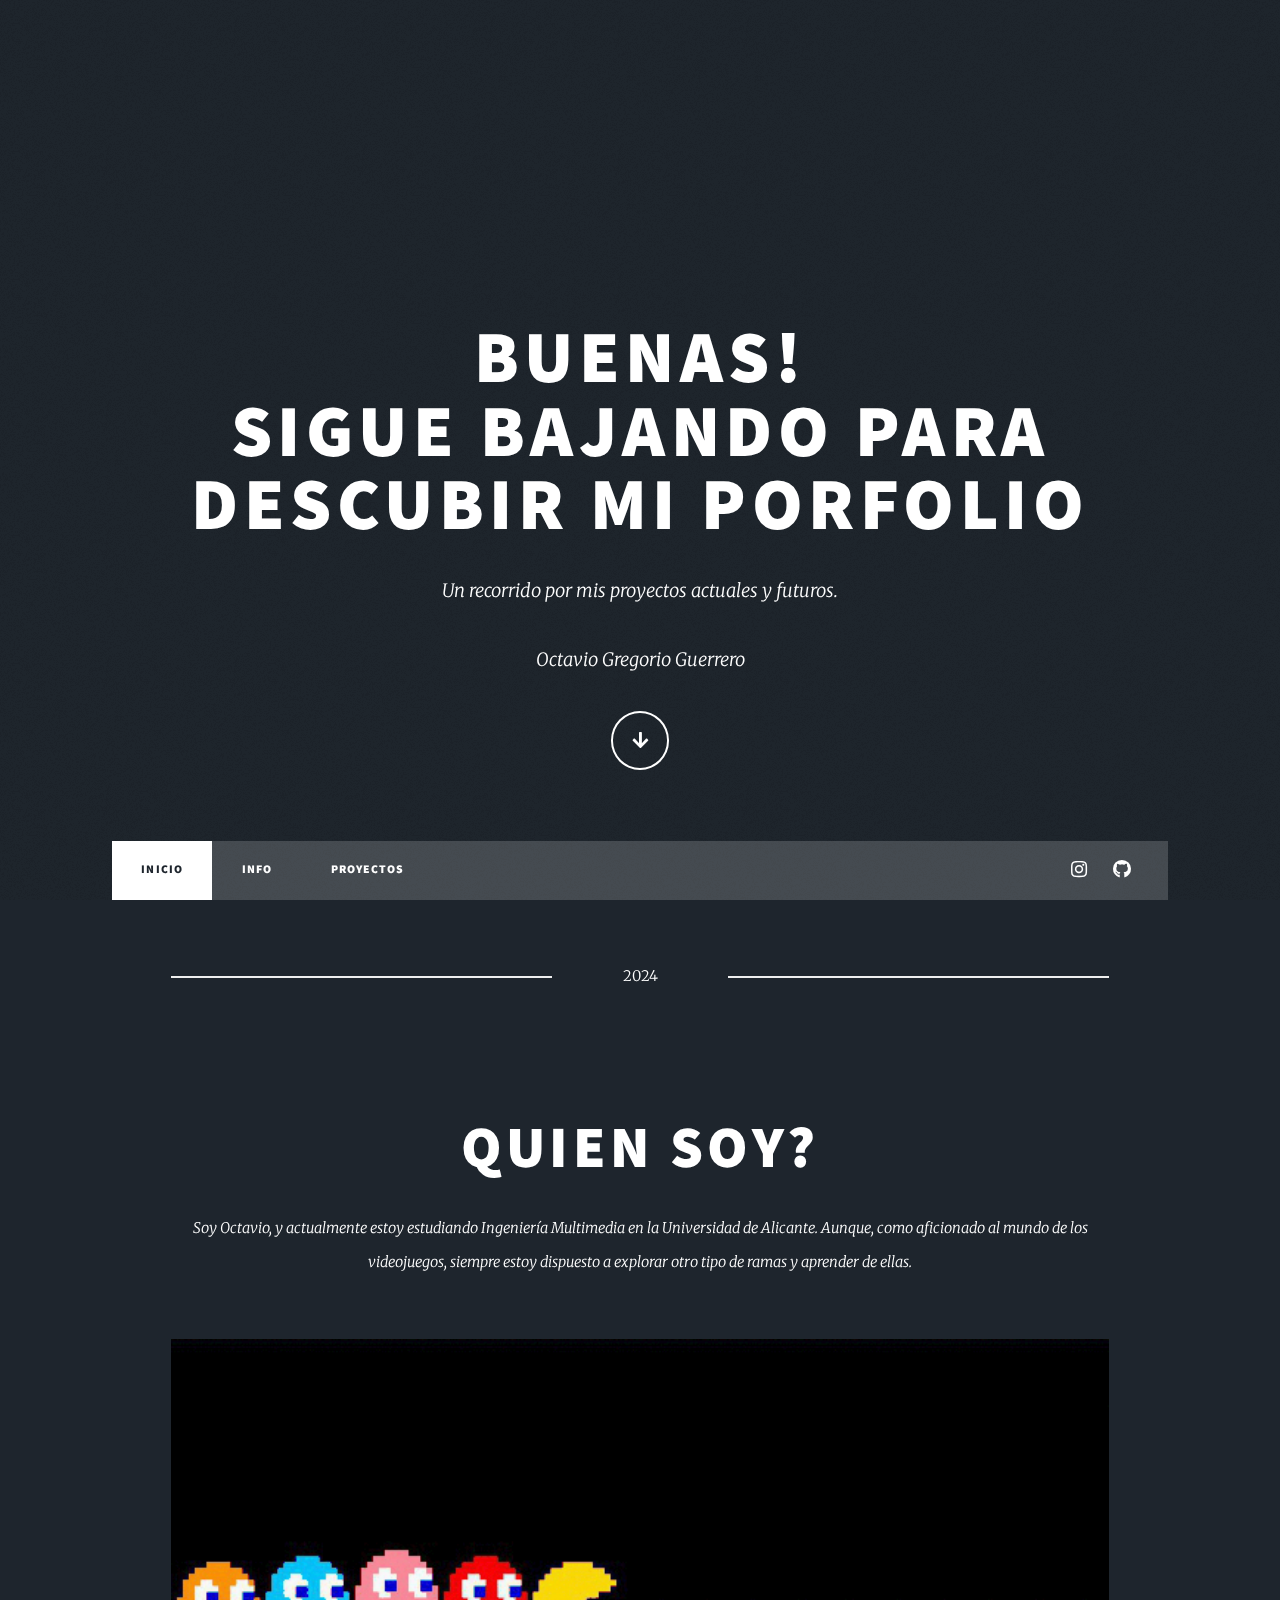
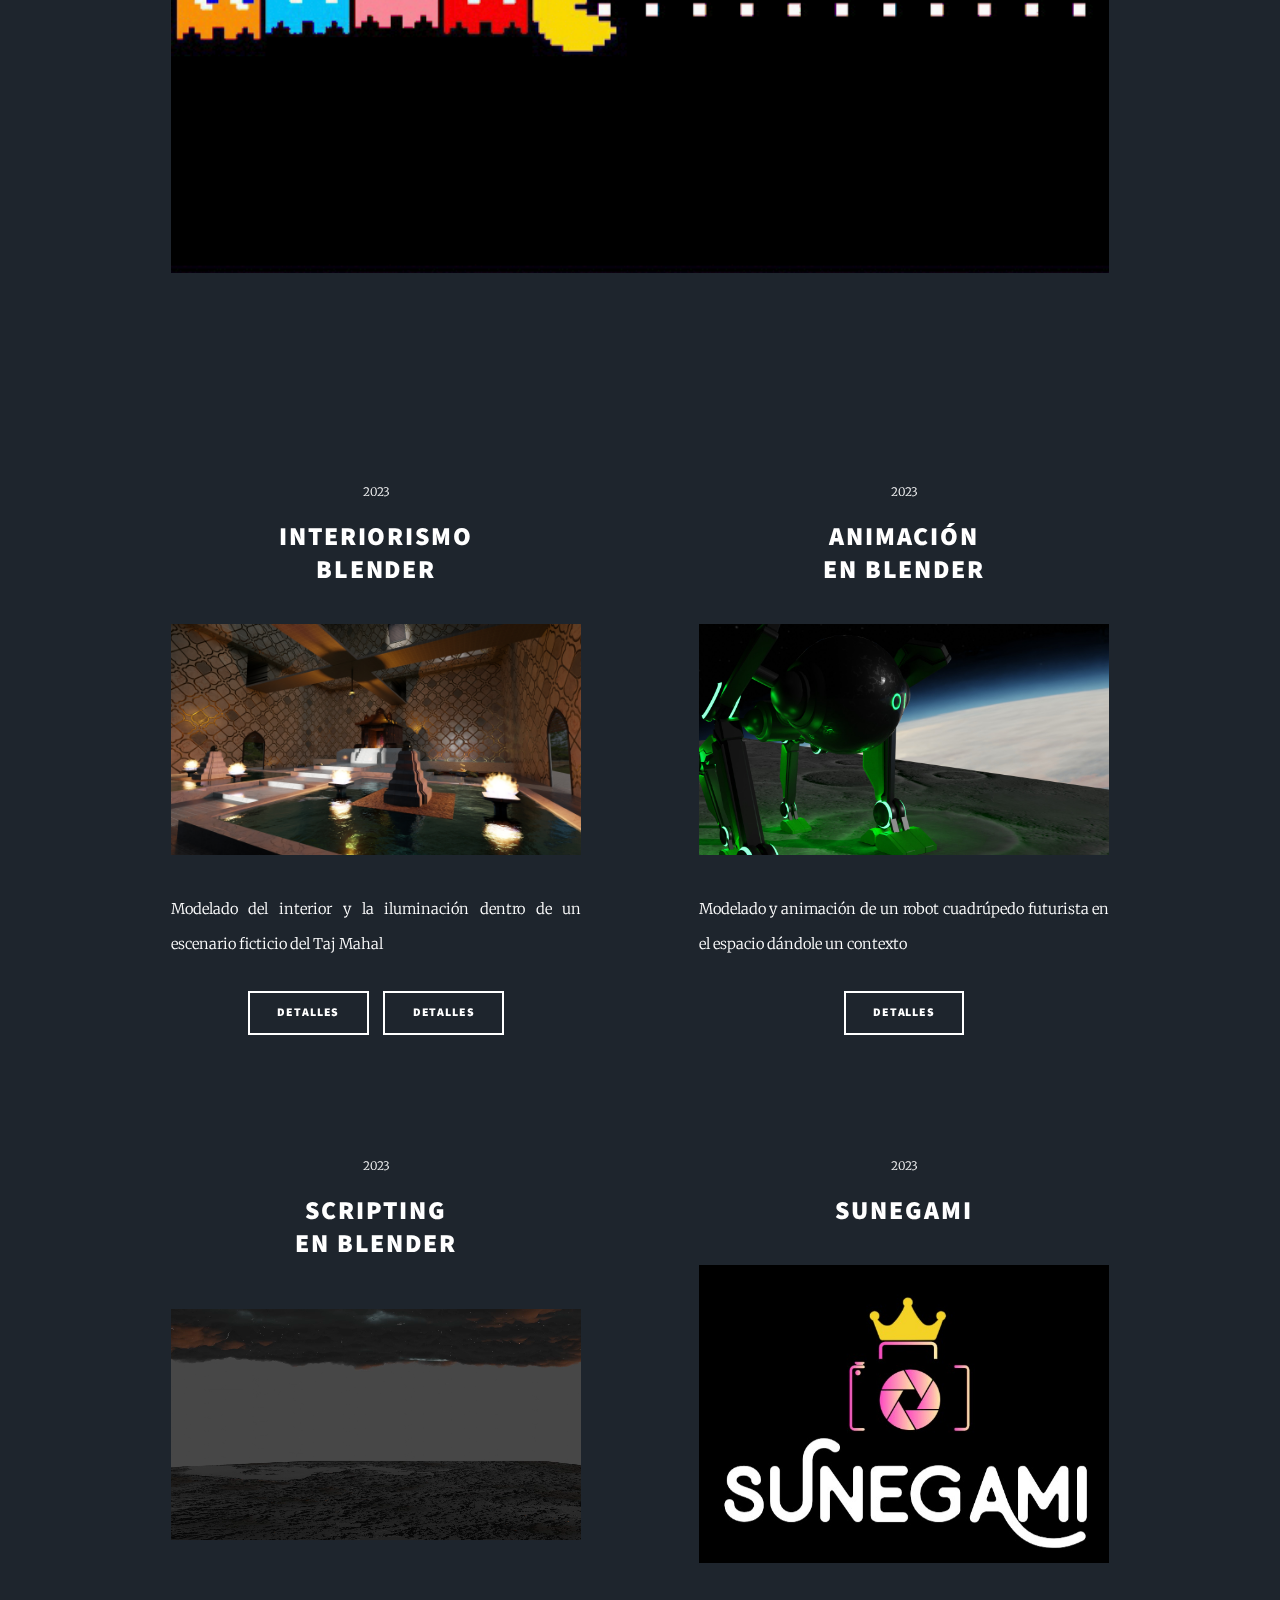
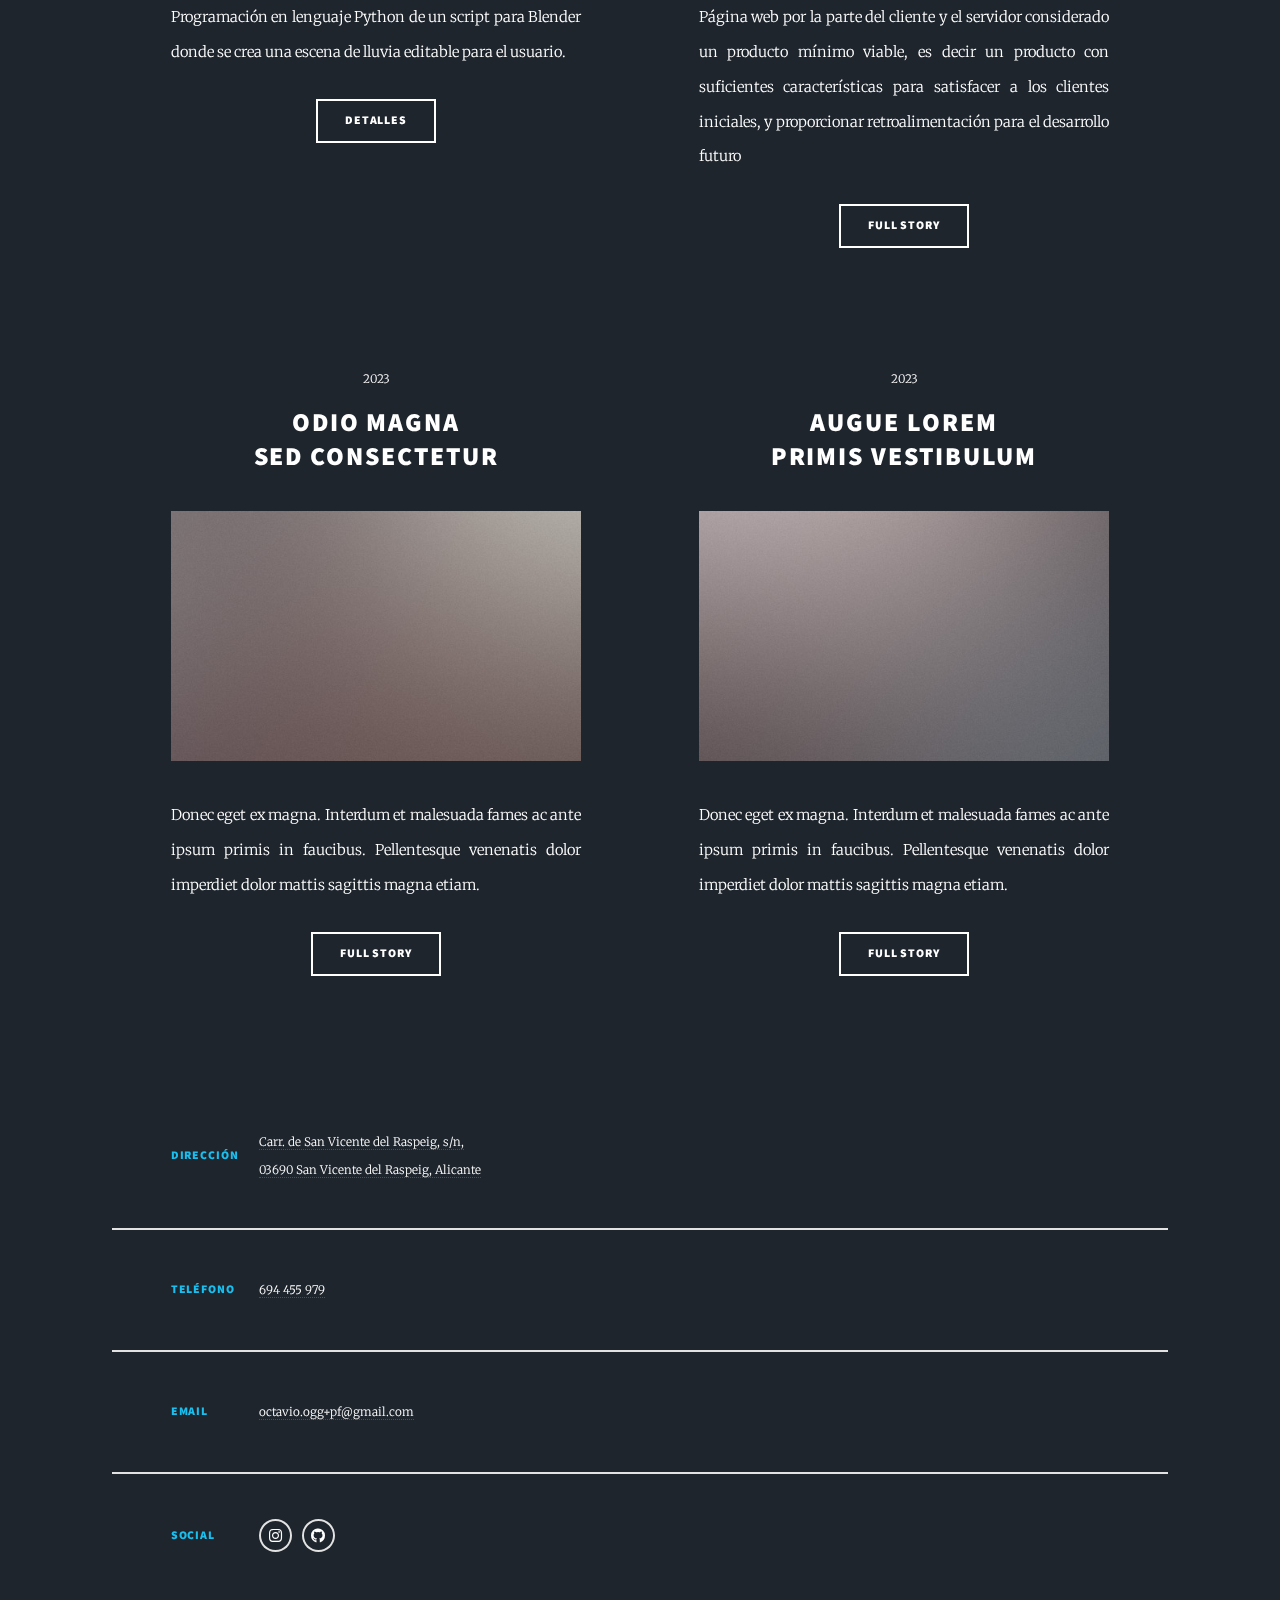
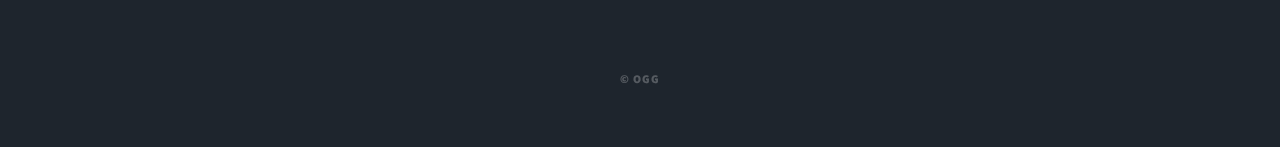
==== commit 40a327dd: "web add" ====
--- a/index.html
+++ b/index.html
@@ -155,11 +155,12 @@
 								<article>
 									<header>
 										<span class="date">2023</span>
-										<h2><a href="#">Tempus sed<br />
-										nulla imperdiet</a></h2>
-									</header>
-									<a href="#" class="image fit"><img src="images/pic05.jpg" alt="" /></a>
-									<p>Donec eget ex magna. Interdum et malesuada fames ac ante ipsum primis in faucibus. Pellentesque venenatis dolor imperdiet dolor mattis sagittis magna etiam.</p>
+										<h2><a href="#">SUNEGAMI</a></h2>
+									</header>
+									<a href="http://octaviogg.infinityfreeapp.com/" class="image fit"><img src="images/sunegami.jpeg" alt="" /></a>
+									<p>Página web por la parte del cliente y el servidor considerado un producto mínimo viable, es decir un producto con suficientes
+										características para satisfacer a los clientes iniciales, y proporcionar retroalimentación para el desarrollo
+										futuro</p>
 									<ul class="actions special">
 										<li><a href="#" class="button">Full Story</a></li>
 									</ul>
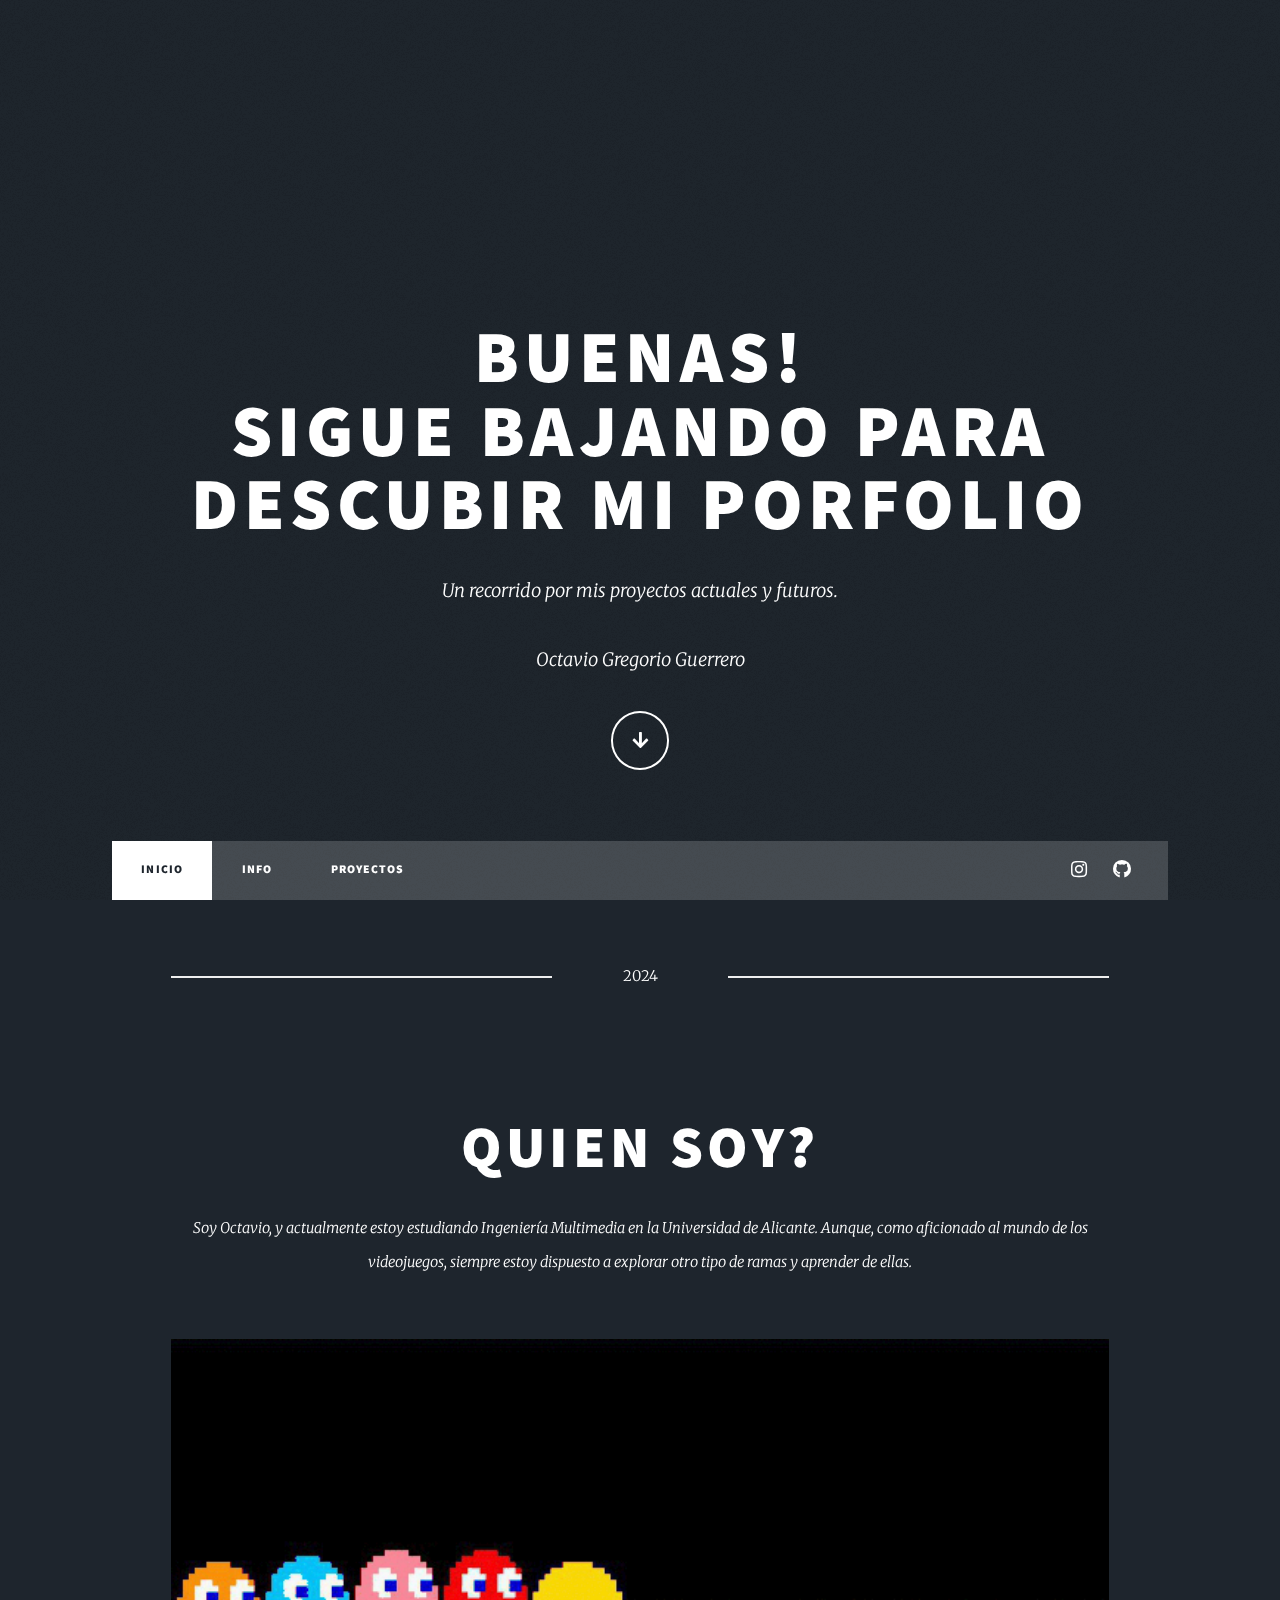
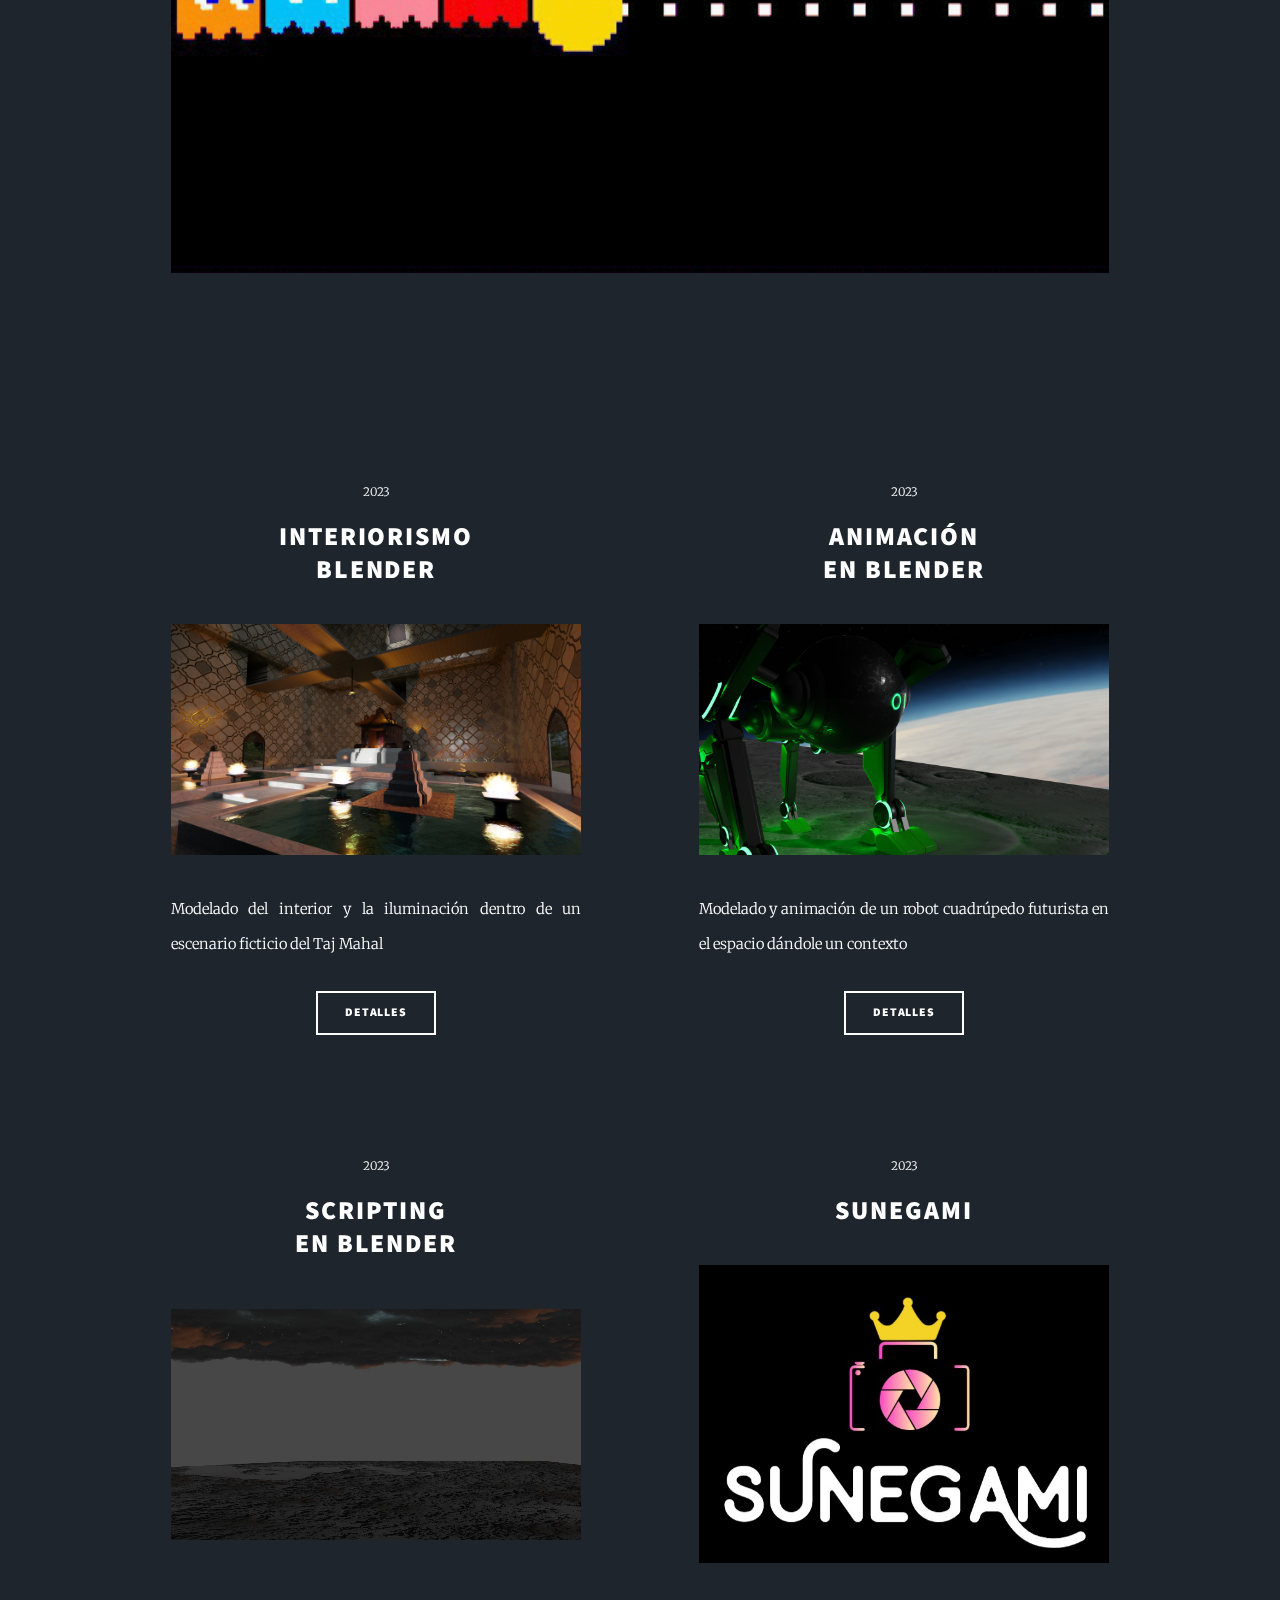
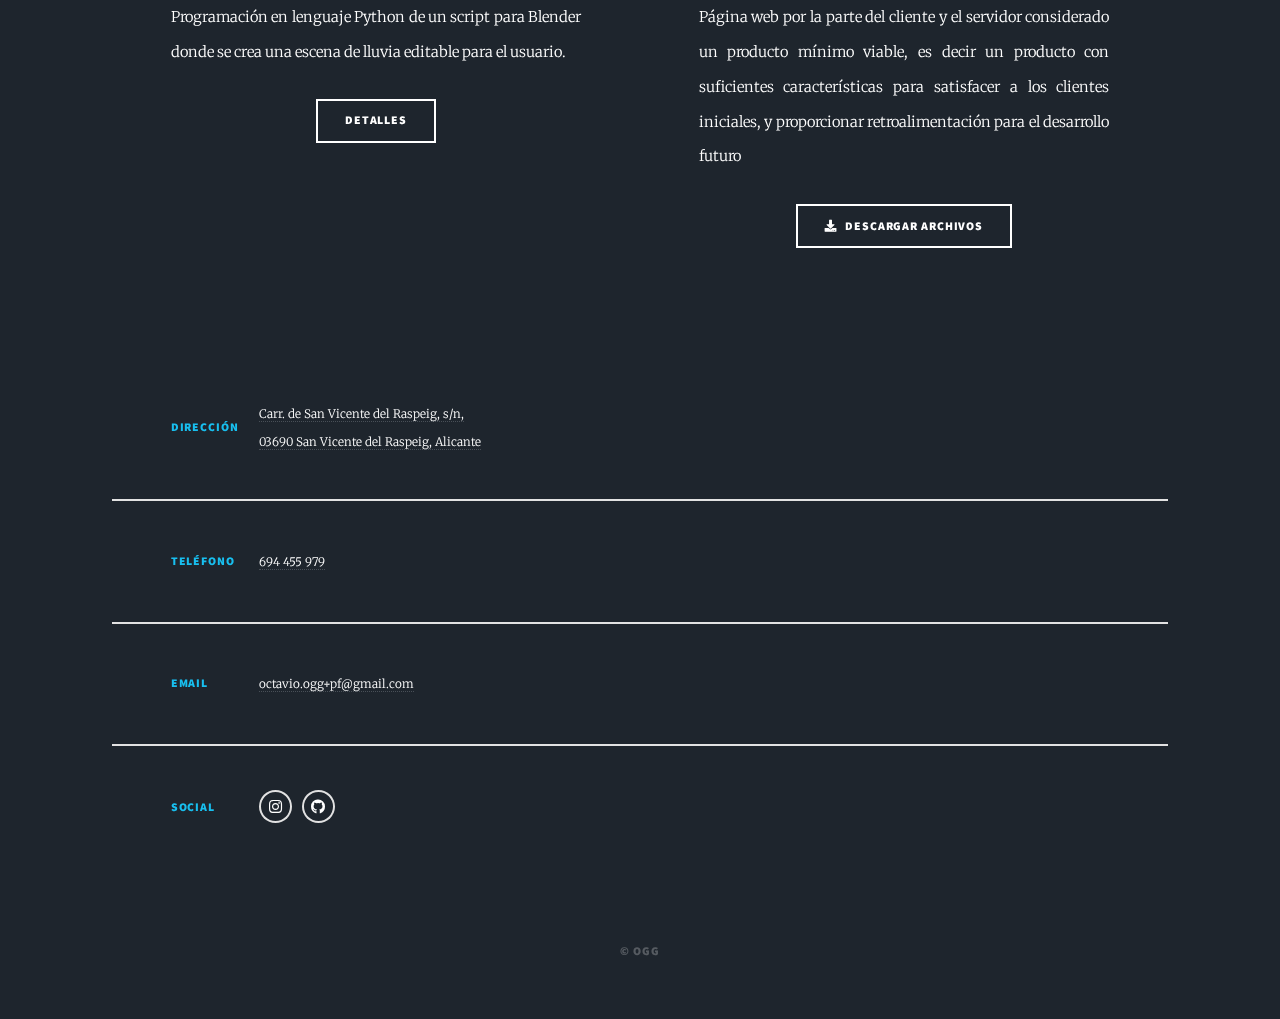
==== commit ec9414fb: "medio_end" ====
--- a/index.html
+++ b/index.html
@@ -113,7 +113,6 @@
 									<p>Modelado del interior y la iluminación dentro de un escenario ficticio del Taj Mahal</p>
 									<ul class="actions special">
 										<li><a href="interiorismo.html" class="button">Detalles</a></li>
-										<li><a href="interiorismo.html" class="button">Detalles</a></li>
 									</ul>
 								</article>
 
@@ -157,42 +156,17 @@
 										<span class="date">2023</span>
 										<h2><a href="#">SUNEGAMI</a></h2>
 									</header>
-									<a href="http://octaviogg.infinityfreeapp.com/" class="image fit"><img src="images/sunegami.jpeg" alt="" /></a>
+									<a href="http://octaviogg.infinityfreeapp.com/" target="_blank" class="image fit"><img src="images/sunegami.jpeg" alt="" /></a>
 									<p>Página web por la parte del cliente y el servidor considerado un producto mínimo viable, es decir un producto con suficientes
 										características para satisfacer a los clientes iniciales, y proporcionar retroalimentación para el desarrollo
 										futuro</p>
 									<ul class="actions special">
-										<li><a href="#" class="button">Full Story</a></li>
-									</ul>
-								</article>
-
-
-
-
-								<article>
-									<header>
-										<span class="date">2023</span>
-										<h2><a href="#">Odio magna<br />
-										sed consectetur</a></h2>
-									</header>
-									<a href="#" class="image fit"><img src="images/pic06.jpg" alt="" /></a>
-									<p>Donec eget ex magna. Interdum et malesuada fames ac ante ipsum primis in faucibus. Pellentesque venenatis dolor imperdiet dolor mattis sagittis magna etiam.</p>
-									<ul class="actions special">
-										<li><a href="#" class="button">Full Story</a></li>
-									</ul>
-								</article>
-								<article>
-									<header>
-										<span class="date">2023</span>
-										<h2><a href="#">Augue lorem<br />
-										primis vestibulum</a></h2>
-									</header>
-									<a href="#" class="image fit"><img src="images/pic07.jpg" alt="" /></a>
-									<p>Donec eget ex magna. Interdum et malesuada fames ac ante ipsum primis in faucibus. Pellentesque venenatis dolor imperdiet dolor mattis sagittis magna etiam.</p>
-									<ul class="actions special">
-										<li><a href="#" class="button">Full Story</a></li>
-									</ul>
-								</article>
+										<li><a href="proyectos/WEB.zip" class="button icon solid fa-download">Descargar archivos</a></li>
+									</ul>
+								</article>
+
+
+
 							</section>
 							<br>
 							
--- a/assets/css/main.css
+++ b/assets/css/main.css
@@ -24,7 +24,7 @@
 	font-size: 100%;
 	font: inherit;
 	vertical-align: baseline;
-	cursor: url(../images/glitch.png),auto;}
+	cursor: url(../images/glitch.png);}
 
 article, aside, details, figcaption, figure,
 footer, header, hgroup, menu, nav, section {
@@ -32,7 +32,7 @@
 
 body {
 	line-height: 1;
-	cursor: url(../images/glitch.png),auto;
+	cursor: url(../images/glitch.png);
 }
 
 ol, ul {
@@ -2688,7 +2688,7 @@
 		display: -webkit-flex;
 		display: -ms-flex;
 		display: flex;
-		cursor: default;
+		/*cursor: default;*/
 		list-style: none;
 		margin-left: -1rem;
 		padding-left: 0;
